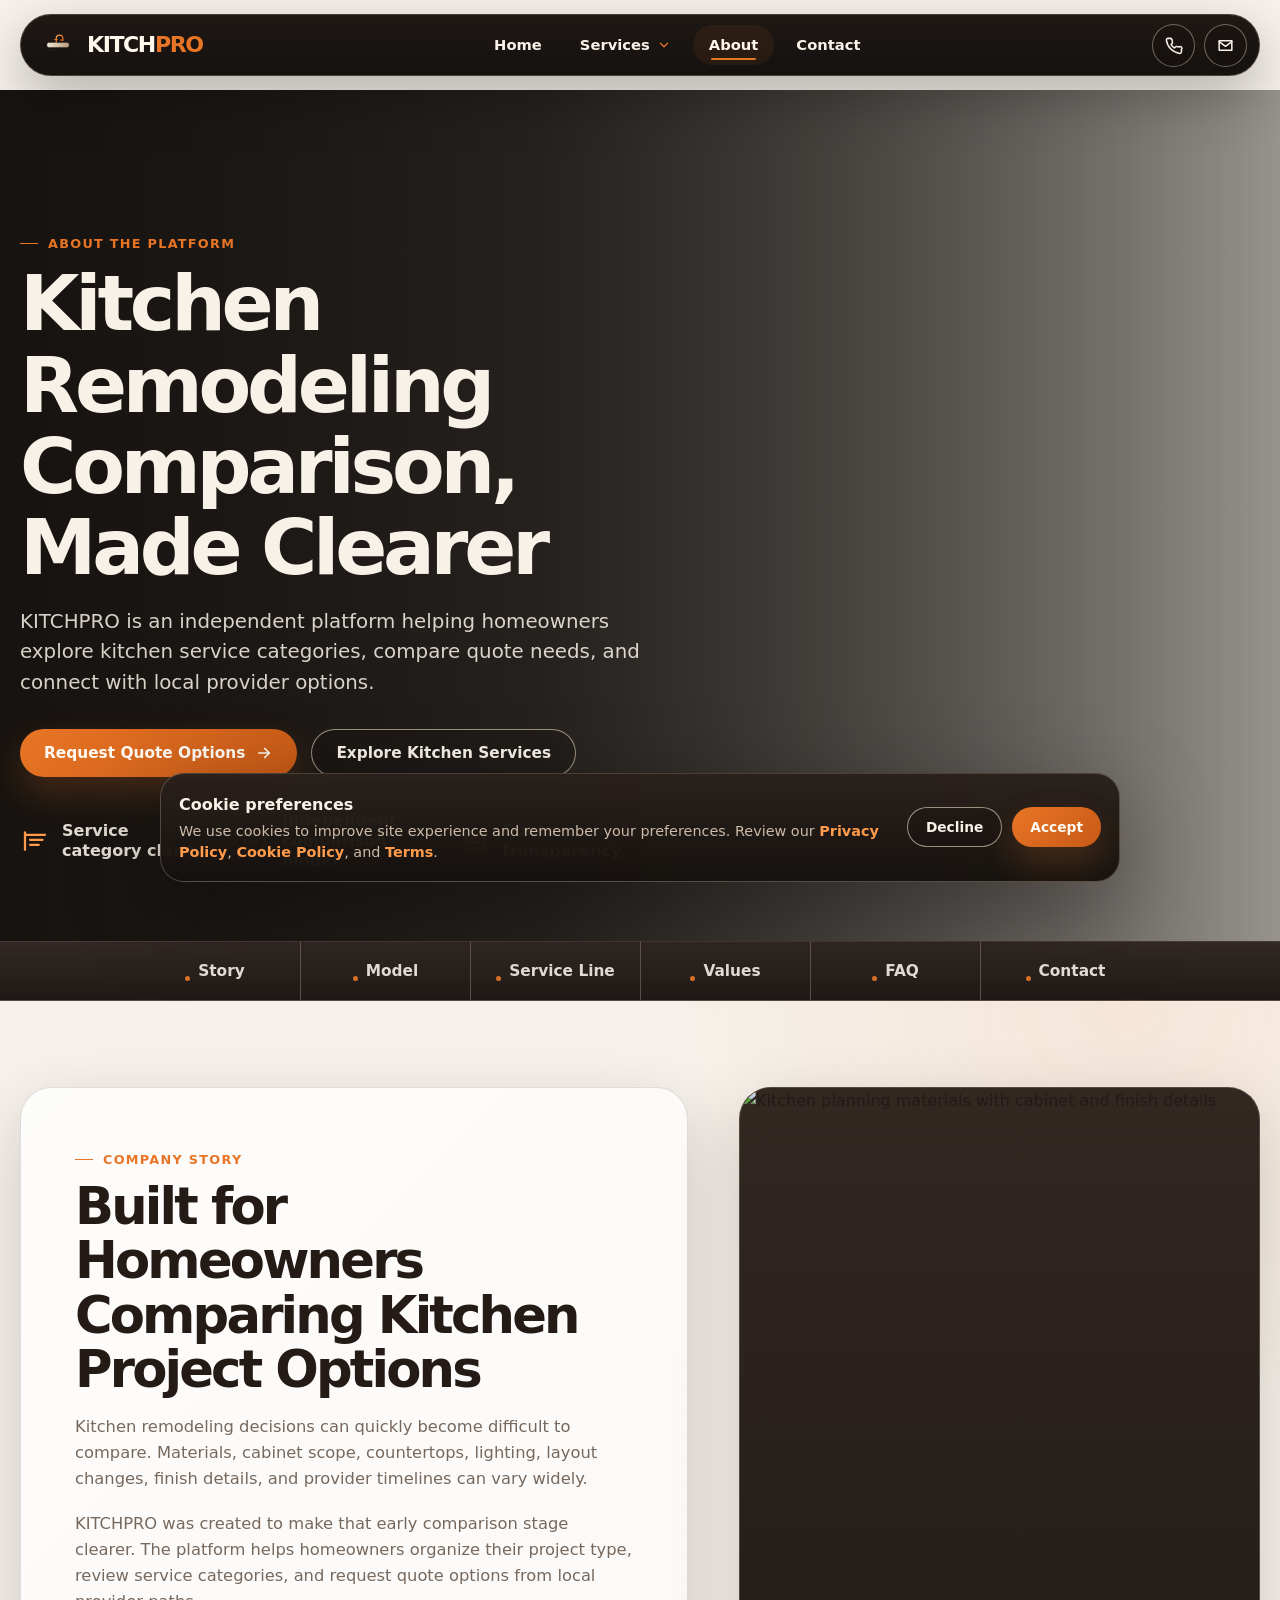
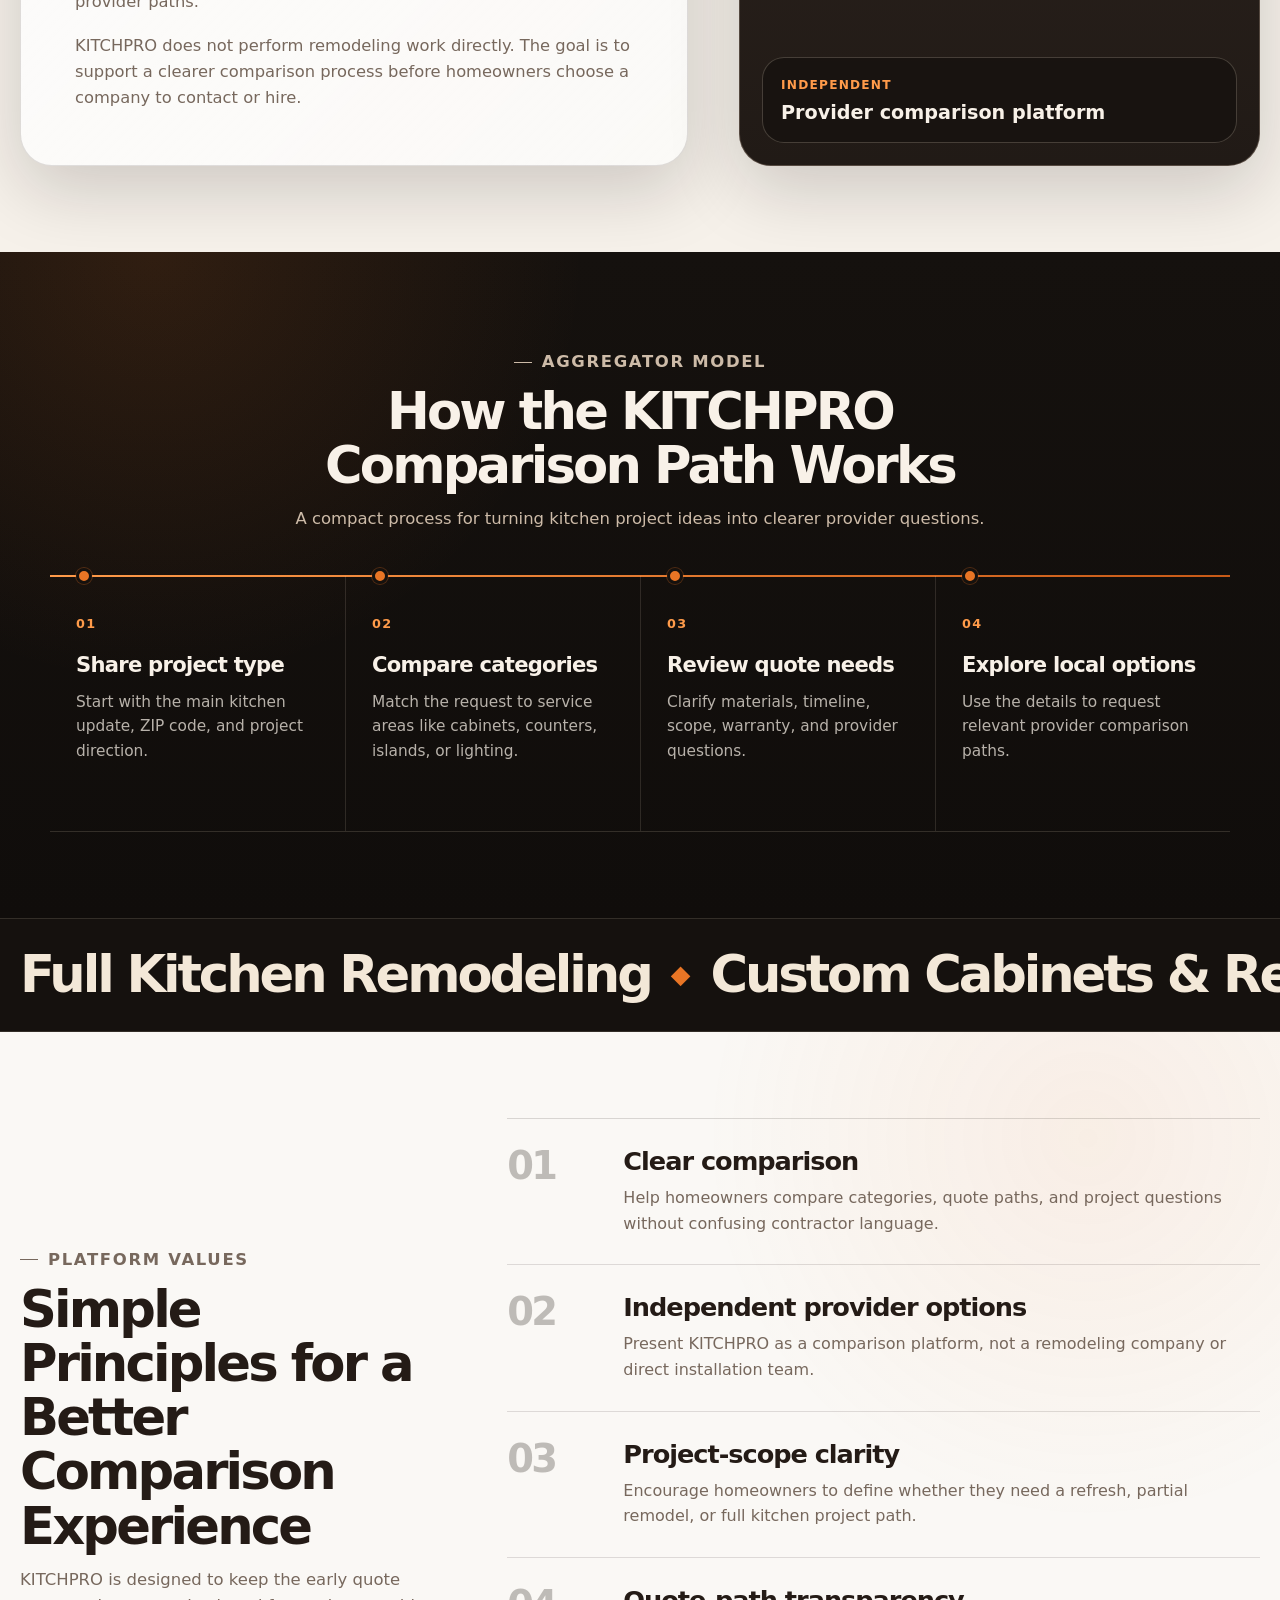
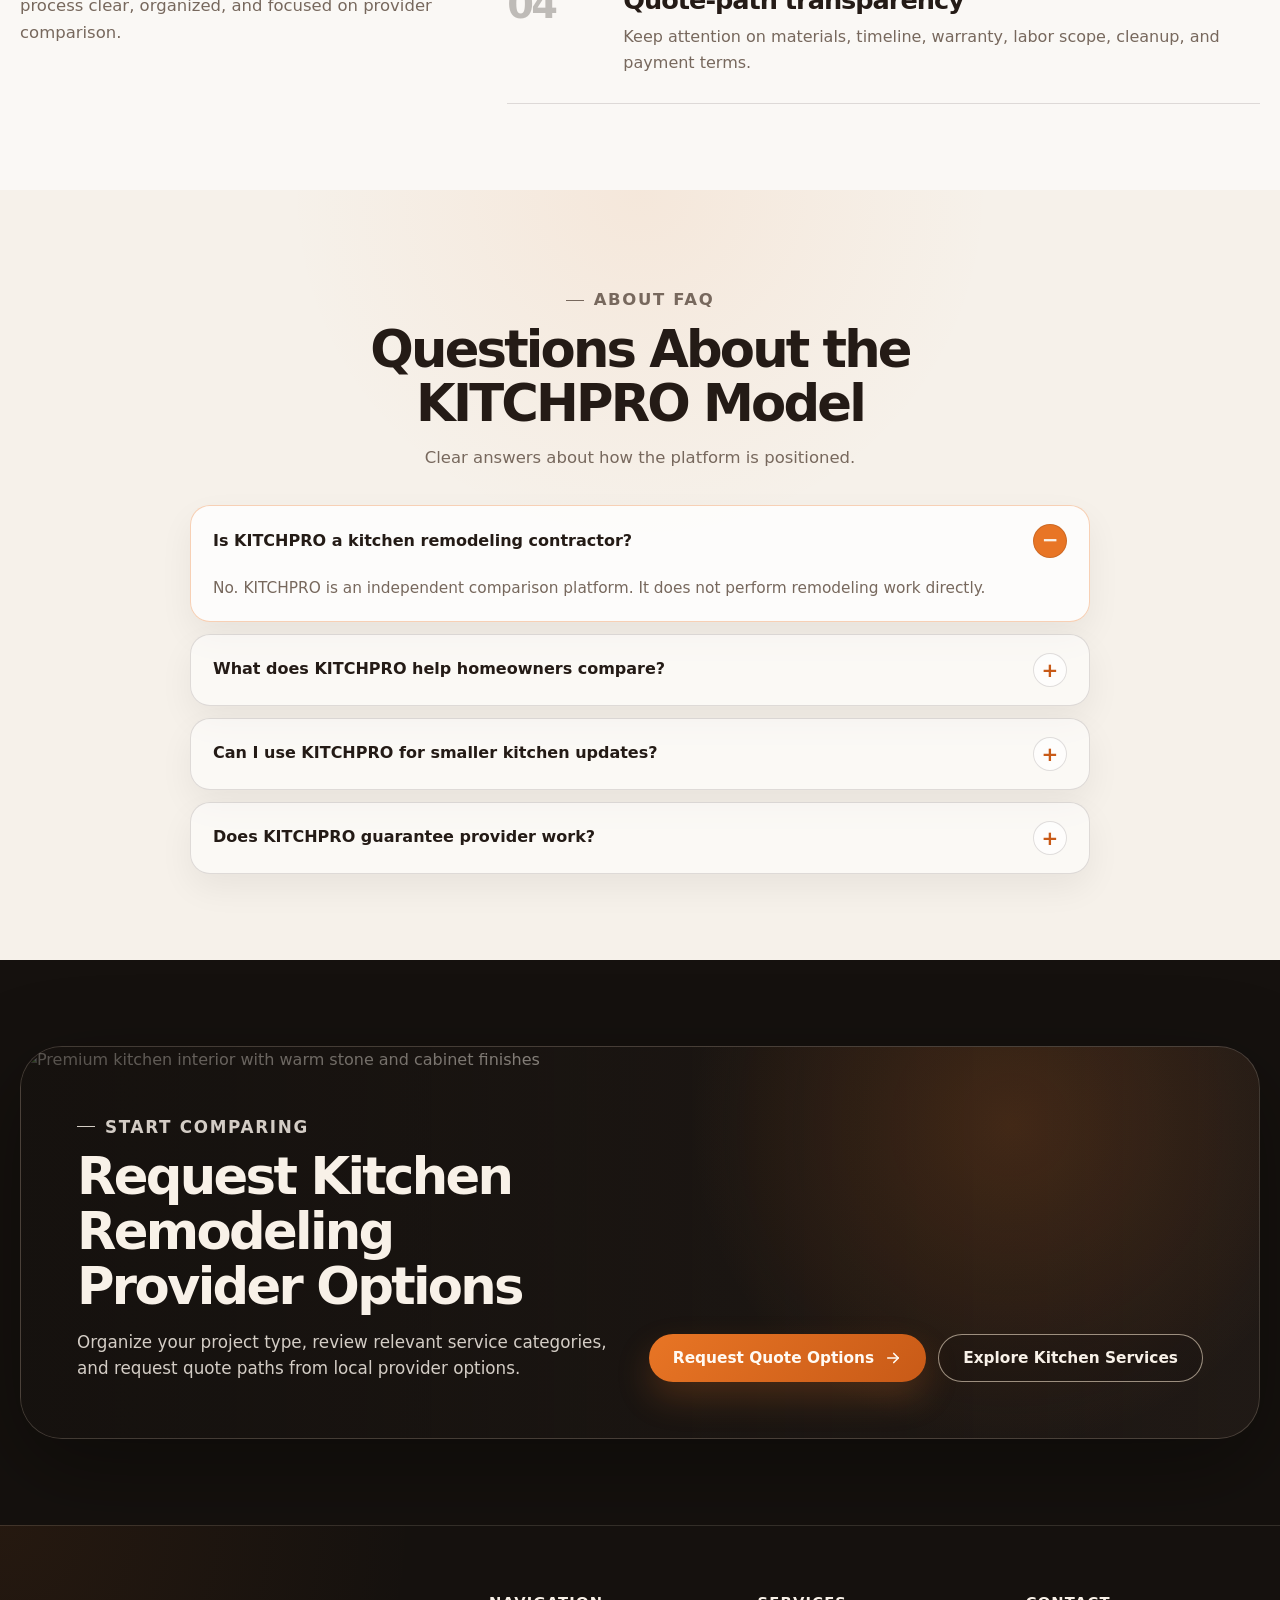
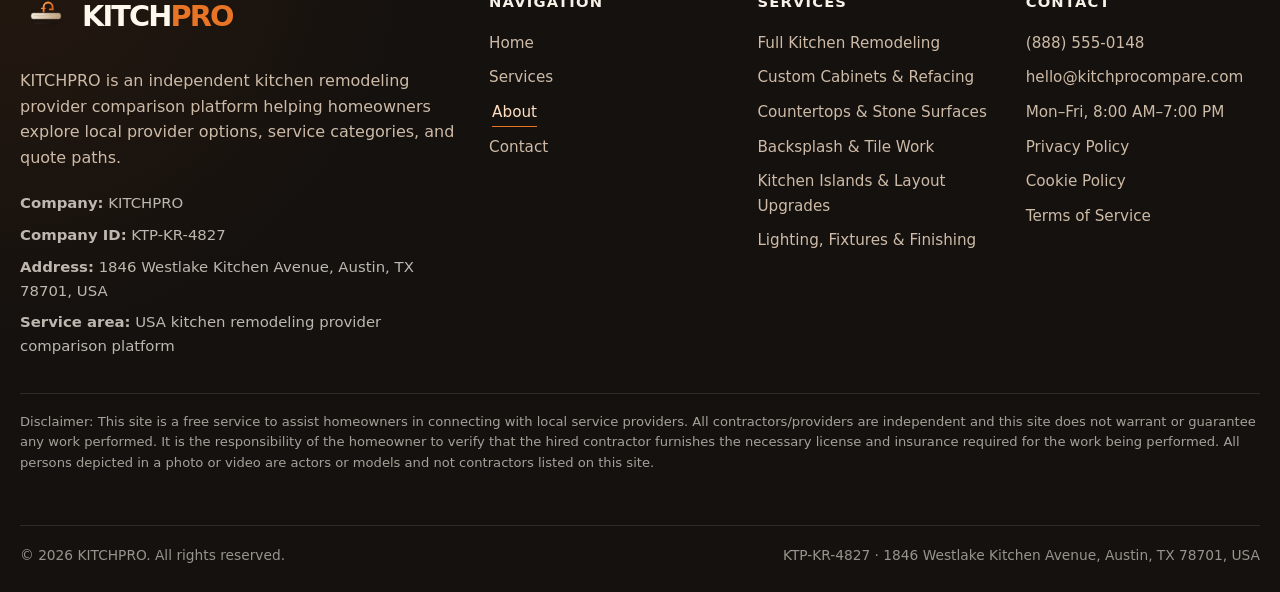
==== about.html @ 2289f214 "add all files" ====
<!DOCTYPE html>
<html lang="en">

<head>
    <meta charset="UTF-8" />
    <meta name="viewport" content="width=device-width, initial-scale=1.0" />
    <meta name="description"
        content="Learn how KITCHPRO helps homeowners compare local kitchen remodeling provider options and quote paths." />

    <title>About | KITCHPRO Kitchen Provider Comparison</title>

    <link rel="icon" href="assets/favicon/favicon.ico" />
    <link rel="stylesheet" href="css/style.css" />
    <link rel="stylesheet" href="css/about.css" />
</head>

<body>
    <a class="skip-link" href="#main">Skip to content</a>

    <header class="site-header" data-site-header>
        <div class="site-header__shell">
            <a class="logo" href="index.html" aria-label="KITCHPRO home" data-nav-link>
                <svg class="logo__icon" width="220" height="220" viewBox="0 0 220 220" fill="none"
                    xmlns="http://www.w3.org/2000/svg" aria-hidden="true">
                    <defs>
                        <linearGradient id="kpStoneAboutHeader" x1="46" y1="112" x2="174" y2="112"
                            gradientUnits="userSpaceOnUse">
                            <stop offset="0%" stop-color="#F6EBDD" />
                            <stop offset="48%" stop-color="#DCC7AD" />
                            <stop offset="100%" stop-color="#BEA180" />
                        </linearGradient>
                        <linearGradient id="kpCopperAboutHeader" x1="92" y1="48" x2="144" y2="106"
                            gradientUnits="userSpaceOnUse">
                            <stop offset="0%" stop-color="#FFB979" />
                            <stop offset="45%" stop-color="#E87525" />
                            <stop offset="100%" stop-color="#B94E13" />
                        </linearGradient>
                        <linearGradient id="kpShadowLineAboutHeader" x1="60" y1="140" x2="160" y2="148"
                            gradientUnits="userSpaceOnUse">
                            <stop offset="0%" stop-color="#2A211C" />
                            <stop offset="100%" stop-color="#15110E" />
                        </linearGradient>
                        <filter id="kpSoftShadowAboutHeader" x="34" y="34" width="152" height="126"
                            filterUnits="userSpaceOnUse" color-interpolation-filters="sRGB">
                            <feDropShadow dx="0" dy="12" stdDeviation="10" flood-color="#15110E" flood-opacity="0.25" />
                        </filter>
                        <clipPath id="kpSlabClipAboutHeader">
                            <rect x="46" y="96" width="128" height="28" rx="10" />
                        </clipPath>
                    </defs>

                    <g filter="url(#kpSoftShadowAboutHeader)">
                        <path d="M100 97V72C100 61.5066 108.507 53 119 53C129.493 53 138 61.5066 138 72V82"
                            stroke="url(#kpCopperAboutHeader)" stroke-width="8" stroke-linecap="round"
                            stroke-linejoin="round" />
                        <path d="M138 82H126" stroke="url(#kpCopperAboutHeader)" stroke-width="8"
                            stroke-linecap="round" />
                        <path d="M91 78H106" stroke="url(#kpCopperAboutHeader)" stroke-width="5"
                            stroke-linecap="round" />
                        <rect x="46" y="96" width="128" height="28" rx="10" fill="url(#kpStoneAboutHeader)"
                            stroke="#2A211C" stroke-width="3" />
                        <g clip-path="url(#kpSlabClipAboutHeader)">
                            <path d="M58 109C71 104 82 113 96 108C108 104 122 103 136 108" stroke="#7E634F"
                                stroke-opacity="0.30" stroke-width="2.4" stroke-linecap="round" />
                            <path d="M92 99C101 104 111 104 121 101" stroke="#FFFFFF" stroke-opacity="0.38"
                                stroke-width="2" stroke-linecap="round" />
                            <path d="M126 118C138 113 147 117 160 112" stroke="#8B705A" stroke-opacity="0.24"
                                stroke-width="2" stroke-linecap="round" />
                        </g>
                        <path d="M58 102H102" stroke="#FFFFFF" stroke-opacity="0.42" stroke-width="2.8"
                            stroke-linecap="round" />
                        <path d="M64 141H156" stroke="url(#kpShadowLineAboutHeader)" stroke-width="6"
                            stroke-linecap="round" />
                    </g>
                </svg>

                <span class="logo__word" aria-hidden="true">
                    <span>KITCH</span><span>PRO</span>
                </span>
            </a>

            <nav class="main-nav" aria-label="Primary navigation">
                <a class="nav-link" href="index.html" data-nav-link>Home</a>

                <div class="dropdown" data-services-dropdown>
                    <a class="dropdown__button" href="services.html" aria-expanded="false"
                        aria-controls="services-dropdown" data-dropdown-toggle data-nav-link>
                        Services
                        <svg class="dropdown__chevron" viewBox="0 0 24 24" aria-hidden="true">
                            <path d="M6 9L12 15L18 9" fill="none" stroke="currentColor" stroke-width="2.2"
                                stroke-linecap="round" stroke-linejoin="round" />
                        </svg>
                    </a>

                    <div class="dropdown__panel" id="services-dropdown" data-dropdown-panel hidden>
                        <div class="dropdown__list" data-service-menu></div>
                    </div>
                </div>

                <a class="nav-link" href="about.html" data-nav-link>About</a>
                <a class="nav-link" href="contact.html" data-nav-link>Contact</a>
            </nav>

            <div class="site-header__actions">
                <a class="icon-btn" href="tel:+18885550148" aria-label="Call KITCHPRO" data-phone-link>
                    <svg viewBox="0 0 24 24" aria-hidden="true">
                        <path
                            d="M22 16.92V20A2 2 0 0 1 19.82 22A19.86 19.86 0 0 1 3 5.18A2 2 0 0 1 5 3H8.09A2 2 0 0 1 10.06 4.72L10.7 7.82A2 2 0 0 1 10.14 9.65L8.9 10.89A16 16 0 0 0 13.11 15.1L14.35 13.86A2 2 0 0 1 16.18 13.3L19.28 13.94A2 2 0 0 1 22 16.92Z"
                            fill="none" stroke="currentColor" stroke-width="1.9" stroke-linecap="round"
                            stroke-linejoin="round" />
                    </svg>
                </a>

                <a class="icon-btn" href="mailto:hello@kitchprocompare.com" aria-label="Email KITCHPRO" data-email-link>
                    <svg viewBox="0 0 24 24" aria-hidden="true">
                        <path d="M4 6H20V18H4V6Z" fill="none" stroke="currentColor" stroke-width="1.9"
                            stroke-linejoin="round" />
                        <path d="M4 7L12 13L20 7" fill="none" stroke="currentColor" stroke-width="1.9"
                            stroke-linecap="round" stroke-linejoin="round" />
                    </svg>
                </a>

                <button class="mobile-toggle" type="button" aria-label="Open menu" aria-controls="mobile-menu"
                    aria-expanded="false" data-mobile-toggle>
                    <span></span>
                </button>
            </div>
        </div>
    </header>

    <div class="mobile-menu" id="mobile-menu" data-mobile-menu hidden>
        <div class="mobile-menu__panel" data-mobile-panel>
            <div class="mobile-menu__top">
                <a class="logo" href="index.html" aria-label="KITCHPRO home">
                    <span class="logo__word" aria-hidden="true">
                        <span>KITCH</span><span>PRO</span>
                    </span>
                </a>

                <button class="mobile-menu__close" type="button" aria-label="Close menu" data-mobile-close>
                    <svg viewBox="0 0 24 24" aria-hidden="true">
                        <path d="M6 6L18 18" fill="none" stroke="currentColor" stroke-width="2.4"
                            stroke-linecap="round" />
                        <path d="M18 6L6 18" fill="none" stroke="currentColor" stroke-width="2.4"
                            stroke-linecap="round" />
                    </svg>
                </button>
            </div>

            <nav class="mobile-menu__nav" aria-label="Mobile navigation">
                <a class="mobile-menu__link" href="index.html" data-nav-link>Home</a>
                <a class="mobile-menu__link" href="services.html" data-nav-link>Services</a>
                <a class="mobile-menu__link" href="about.html" data-nav-link>About</a>
                <a class="mobile-menu__link" href="contact.html" data-nav-link>Contact</a>
            </nav>

            <div class="mobile-menu__section">
                <p class="mobile-menu__label">Kitchen services</p>
                <div class="mobile-menu__services" data-mobile-service-menu></div>
            </div>

            <div class="mobile-menu__contact">
                <a class="btn btn--primary btn--small" href="tel:+18885550148" data-phone-link>Call</a>
                <a class="btn btn--secondary btn--small" href="mailto:hello@kitchprocompare.com"
                    data-email-link>Email</a>
            </div>
        </div>
    </div>

    <main id="main">
        <section class="hero about-hero" aria-labelledby="about-hero-title">
            <div class="hero__inner">
                <div class="container-wide">
                    <div class="hero__content">
                        <p class="kicker">About the platform</p>

                        <h1 class="hero__title" id="about-hero-title">
                            Kitchen Remodeling Comparison, Made Clearer
                        </h1>

                        <p class="hero__text">
                            KITCHPRO is an independent platform helping homeowners explore kitchen service categories,
                            compare quote needs, and connect with local provider options.
                        </p>

                        <div class="hero__actions">
                            <a class="btn btn--primary" href="contact.html#contact-form">
                                <span data-cta-text="contact">Request Quote Options</span>
                                <svg class="btn__arrow" viewBox="0 0 24 24" aria-hidden="true">
                                    <path d="M5 12H19" fill="none" stroke="currentColor" stroke-width="2.2"
                                        stroke-linecap="round" />
                                    <path d="M13 6L19 12L13 18" fill="none" stroke="currentColor" stroke-width="2.2"
                                        stroke-linecap="round" stroke-linejoin="round" />
                                </svg>
                            </a>

                            <a class="btn btn--secondary" href="services.html">
                                <span data-cta-text="services">Explore Kitchen Services</span>
                            </a>
                        </div>

                        <div class="hero__chips" aria-label="About KITCHPRO highlights">
                            <div class="hero-chip">
                                <svg viewBox="0 0 24 24" aria-hidden="true">
                                    <path d="M4 19V5" fill="none" stroke="currentColor" stroke-width="1.8"
                                        stroke-linecap="round" />
                                    <path d="M4 7H20" fill="none" stroke="currentColor" stroke-width="1.8"
                                        stroke-linecap="round" />
                                    <path d="M8 11H18" fill="none" stroke="currentColor" stroke-width="1.8"
                                        stroke-linecap="round" />
                                    <path d="M8 15H15" fill="none" stroke="currentColor" stroke-width="1.8"
                                        stroke-linecap="round" />
                                </svg>
                                <span>Service category clarity</span>
                            </div>

                            <div class="hero-chip">
                                <svg viewBox="0 0 24 24" aria-hidden="true">
                                    <path d="M12 3L20 7V12C20 16.5 16.7 20.1 12 21C7.3 20.1 4 16.5 4 12V7L12 3Z"
                                        fill="none" stroke="currentColor" stroke-width="1.8" stroke-linejoin="round" />
                                    <path d="M9 12L11 14L15.5 9.5" fill="none" stroke="currentColor" stroke-width="1.8"
                                        stroke-linecap="round" stroke-linejoin="round" />
                                </svg>
                                <span>Independent comparison model</span>
                            </div>

                            <div class="hero-chip">
                                <svg viewBox="0 0 24 24" aria-hidden="true">
                                    <path d="M5 5H19V19H5V5Z" fill="none" stroke="currentColor" stroke-width="1.8"
                                        stroke-linejoin="round" />
                                    <path d="M8 9H16" fill="none" stroke="currentColor" stroke-width="1.8"
                                        stroke-linecap="round" />
                                    <path d="M8 13H14" fill="none" stroke="currentColor" stroke-width="1.8"
                                        stroke-linecap="round" />
                                </svg>
                                <span>Quote-path transparency</span>
                            </div>
                        </div>
                    </div>
                </div>
            </div>
        </section>

        <nav class="anchor-strip" aria-label="About page sections">
            <div class="anchor-strip__inner">
                <a class="anchor-link" href="#story">Story</a>
                <a class="anchor-link" href="#model">Model</a>
                <a class="anchor-link" href="#service-line">Service Line</a>
                <a class="anchor-link" href="#values">Values</a>
                <a class="anchor-link" href="#about-faq">FAQ</a>
                <a class="anchor-link" href="#about-cta">Contact</a>
            </div>
        </nav>

        <section class="story-section section section--light" id="story" aria-labelledby="story-title">
            <div class="container-wide">
                <div class="story-layout">
                    <div class="story-content shine-panel">
                        <p class="section-kicker">Company story</p>
                        <h2 id="story-title">Built for Homeowners Comparing Kitchen Project Options</h2>
                        <p>
                            Kitchen remodeling decisions can quickly become difficult to compare. Materials, cabinet
                            scope, countertops, lighting, layout changes, finish details, and provider timelines can
                            vary widely.
                        </p>
                        <p>
                            KITCHPRO was created to make that early comparison stage clearer. The platform helps
                            homeowners organize their project type, review service categories, and request quote options
                            from local provider paths.
                        </p>
                        <p>
                            KITCHPRO does not perform remodeling work directly. The goal is to support a clearer
                            comparison process before homeowners choose a company to contact or hire.
                        </p>
                    </div>

                    <div class="story-photo photo-frame shine-panel">
                        <img src="assets/images/matte-cabinets.jpg"
                            alt="Kitchen planning materials with cabinet and finish details" />
                        <div class="story-photo__badge">
                            <span>Independent</span>
                            <strong>Provider comparison platform</strong>
                        </div>
                    </div>
                </div>
            </div>
        </section>

        <section class="model-section section section--dark" id="model" aria-labelledby="model-title">
            <div class="container">
                <div class="section-heading section-heading--center">
                    <p class="section-kicker">Aggregator model</p>
                    <h2 id="model-title">How the KITCHPRO Comparison Path Works</h2>
                    <p>
                        A compact process for turning kitchen project ideas into clearer provider questions.
                    </p>
                </div>

                <div class="model-flow" aria-label="KITCHPRO comparison model">
                    <article class="model-step">
                        <span>01</span>
                        <h3>Share project type</h3>
                        <p>Start with the main kitchen update, ZIP code, and project direction.</p>
                    </article>

                    <article class="model-step">
                        <span>02</span>
                        <h3>Compare categories</h3>
                        <p>Match the request to service areas like cabinets, counters, islands, or lighting.</p>
                    </article>

                    <article class="model-step">
                        <span>03</span>
                        <h3>Review quote needs</h3>
                        <p>Clarify materials, timeline, scope, warranty, and provider questions.</p>
                    </article>

                    <article class="model-step">
                        <span>04</span>
                        <h3>Explore local options</h3>
                        <p>Use the details to request relevant provider comparison paths.</p>
                    </article>
                </div>
            </div>
        </section>

        <section class="service-line-section" id="service-line" aria-label="Clickable kitchen service line">
            <div class="service-marquee">
                <div class="service-marquee__track">
                    <a href="full-kitchen-remodeling.html">Full Kitchen Remodeling</a>
                    <span>◆</span>
                    <a href="custom-cabinets-refacing.html">Custom Cabinets &amp; Refacing</a>
                    <span>◆</span>
                    <a href="countertops-stone-surfaces.html">Countertops &amp; Stone Surfaces</a>
                    <span>◆</span>
                    <a href="backsplash-tile-work.html">Backsplash &amp; Tile Work</a>
                    <span>◆</span>
                    <a href="kitchen-islands-layout-upgrades.html">Kitchen Islands &amp; Layout Upgrades</a>
                    <span>◆</span>
                    <a href="lighting-fixtures-finishing.html">Lighting, Fixtures &amp; Finishing</a>
                    <span>◆</span>

                    <a href="full-kitchen-remodeling.html" aria-hidden="true">Full Kitchen Remodeling</a>
                    <span aria-hidden="true">◆</span>
                    <a href="custom-cabinets-refacing.html" aria-hidden="true">Custom Cabinets &amp; Refacing</a>
                    <span aria-hidden="true">◆</span>
                    <a href="countertops-stone-surfaces.html" aria-hidden="true">Countertops &amp; Stone Surfaces</a>
                    <span aria-hidden="true">◆</span>
                    <a href="backsplash-tile-work.html" aria-hidden="true">Backsplash &amp; Tile Work</a>
                    <span aria-hidden="true">◆</span>
                    <a href="kitchen-islands-layout-upgrades.html" aria-hidden="true">Kitchen Islands &amp; Layout
                        Upgrades</a>
                    <span aria-hidden="true">◆</span>
                    <a href="lighting-fixtures-finishing.html" aria-hidden="true">Lighting, Fixtures &amp; Finishing</a>
                    <span aria-hidden="true">◆</span>
                </div>
            </div>
        </section>

        <section class="values-section section section--soft" id="values" aria-labelledby="values-title">
            <div class="container-wide">
                <div class="values-layout">
                    <div class="section-heading">
                        <p class="section-kicker">Platform values</p>
                        <h2 id="values-title">Simple Principles for a Better Comparison Experience</h2>
                        <p>
                            KITCHPRO is designed to keep the early quote process clear, organized, and focused on
                            provider comparison.
                        </p>
                    </div>

                    <div class="values-list">
                        <article class="value-line">
                            <span>01</span>
                            <div>
                                <h3>Clear comparison</h3>
                                <p>Help homeowners compare categories, quote paths, and project questions without
                                    confusing contractor language.</p>
                            </div>
                        </article>

                        <article class="value-line">
                            <span>02</span>
                            <div>
                                <h3>Independent provider options</h3>
                                <p>Present KITCHPRO as a comparison platform, not a remodeling company or direct
                                    installation team.</p>
                            </div>
                        </article>

                        <article class="value-line">
                            <span>03</span>
                            <div>
                                <h3>Project-scope clarity</h3>
                                <p>Encourage homeowners to define whether they need a refresh, partial remodel, or full
                                    kitchen project path.</p>
                            </div>
                        </article>

                        <article class="value-line">
                            <span>04</span>
                            <div>
                                <h3>Quote-path transparency</h3>
                                <p>Keep attention on materials, timeline, warranty, labor scope, cleanup, and payment
                                    terms.</p>
                            </div>
                        </article>
                    </div>
                </div>
            </div>
        </section>

        <section class="about-faq section section--light" id="about-faq" aria-labelledby="about-faq-title">
            <div class="container">
                <div class="section-heading section-heading--center">
                    <p class="section-kicker">About FAQ</p>
                    <h2 id="about-faq-title">Questions About the KITCHPRO Model</h2>
                    <p>
                        Clear answers about how the platform is positioned.
                    </p>
                </div>

                <div class="faq-list">
                    <details class="faq-item" open>
                        <summary>Is KITCHPRO a kitchen remodeling contractor?</summary>
                        <p>
                            No. KITCHPRO is an independent comparison platform. It does not perform remodeling work
                            directly.
                        </p>
                    </details>

                    <details class="faq-item">
                        <summary>What does KITCHPRO help homeowners compare?</summary>
                        <p>
                            KITCHPRO helps homeowners compare kitchen service categories, quote needs, project scope,
                            materials, timelines, and provider questions.
                        </p>
                    </details>

                    <details class="faq-item">
                        <summary>Can I use KITCHPRO for smaller kitchen updates?</summary>
                        <p>
                            Yes. Homeowners can compare paths for smaller refreshes, partial remodels, and broader
                            kitchen remodeling projects.
                        </p>
                    </details>

                    <details class="faq-item">
                        <summary>Does KITCHPRO guarantee provider work?</summary>
                        <p>
                            No. Providers are independent, and homeowners should verify licensing, insurance, quote
                            details, warranties, and project terms before hiring.
                        </p>
                    </details>
                </div>
            </div>
        </section>

        <section class="final-cta section section--dark" id="about-cta" aria-labelledby="about-final-cta-title">
            <div class="container-wide">
                <div class="final-cta__card shine-panel">
                    <img src="assets/images/cta-kitchen.jpg"
                        alt="Premium kitchen interior with warm stone and cabinet finishes" />

                    <div class="final-cta__content">
                        <p class="section-kicker">Start comparing</p>
                        <h2 id="about-final-cta-title">Request Kitchen Remodeling Provider Options</h2>
                        <p>
                            Organize your project type, review relevant service categories, and request quote paths from
                            local provider options.
                        </p>
                    </div>

                    <div class="final-cta__actions">
                        <a class="btn btn--primary" href="contact.html#contact-form">
                            <span data-cta-text="contact">Request Quote Options</span>
                            <svg class="btn__arrow" viewBox="0 0 24 24" aria-hidden="true">
                                <path d="M5 12H19" fill="none" stroke="currentColor" stroke-width="2.2"
                                    stroke-linecap="round" />
                                <path d="M13 6L19 12L13 18" fill="none" stroke="currentColor" stroke-width="2.2"
                                    stroke-linecap="round" stroke-linejoin="round" />
                            </svg>
                        </a>

                        <a class="btn btn--secondary" href="services.html">
                            <span data-cta-text="services">Explore Kitchen Services</span>
                        </a>
                    </div>
                </div>
            </div>
        </section>
    </main>

    <footer class="site-footer">
        <div class="site-footer__top">
            <div class="container-wide">
                <div class="site-footer__grid">
                    <div class="footer__brand">
                        <a class="logo logo--large" href="index.html" aria-label="KITCHPRO home">
                            <svg class="logo__icon" width="220" height="220" viewBox="0 0 220 220" fill="none"
                                xmlns="http://www.w3.org/2000/svg" aria-hidden="true">
                                <defs>
                                    <linearGradient id="kpStoneAboutFooter" x1="46" y1="112" x2="174" y2="112"
                                        gradientUnits="userSpaceOnUse">
                                        <stop offset="0%" stop-color="#F6EBDD" />
                                        <stop offset="48%" stop-color="#DCC7AD" />
                                        <stop offset="100%" stop-color="#BEA180" />
                                    </linearGradient>
                                    <linearGradient id="kpCopperAboutFooter" x1="92" y1="48" x2="144" y2="106"
                                        gradientUnits="userSpaceOnUse">
                                        <stop offset="0%" stop-color="#FFB979" />
                                        <stop offset="45%" stop-color="#E87525" />
                                        <stop offset="100%" stop-color="#B94E13" />
                                    </linearGradient>
                                    <linearGradient id="kpShadowLineAboutFooter" x1="60" y1="140" x2="160" y2="148"
                                        gradientUnits="userSpaceOnUse">
                                        <stop offset="0%" stop-color="#2A211C" />
                                        <stop offset="100%" stop-color="#15110E" />
                                    </linearGradient>
                                    <filter id="kpSoftShadowAboutFooter" x="34" y="34" width="152" height="126"
                                        filterUnits="userSpaceOnUse" color-interpolation-filters="sRGB">
                                        <feDropShadow dx="0" dy="12" stdDeviation="10" flood-color="#15110E"
                                            flood-opacity="0.25" />
                                    </filter>
                                    <clipPath id="kpSlabClipAboutFooter">
                                        <rect x="46" y="96" width="128" height="28" rx="10" />
                                    </clipPath>
                                </defs>

                                <g filter="url(#kpSoftShadowAboutFooter)">
                                    <path d="M100 97V72C100 61.5066 108.507 53 119 53C129.493 53 138 61.5066 138 72V82"
                                        stroke="url(#kpCopperAboutFooter)" stroke-width="8" stroke-linecap="round"
                                        stroke-linejoin="round" />
                                    <path d="M138 82H126" stroke="url(#kpCopperAboutFooter)" stroke-width="8"
                                        stroke-linecap="round" />
                                    <path d="M91 78H106" stroke="url(#kpCopperAboutFooter)" stroke-width="5"
                                        stroke-linecap="round" />
                                    <rect x="46" y="96" width="128" height="28" rx="10" fill="url(#kpStoneAboutFooter)"
                                        stroke="#2A211C" stroke-width="3" />
                                    <g clip-path="url(#kpSlabClipAboutFooter)">
                                        <path d="M58 109C71 104 82 113 96 108C108 104 122 103 136 108" stroke="#7E634F"
                                            stroke-opacity="0.30" stroke-width="2.4" stroke-linecap="round" />
                                        <path d="M92 99C101 104 111 104 121 101" stroke="#FFFFFF" stroke-opacity="0.38"
                                            stroke-width="2" stroke-linecap="round" />
                                        <path d="M126 118C138 113 147 117 160 112" stroke="#8B705A"
                                            stroke-opacity="0.24" stroke-width="2" stroke-linecap="round" />
                                    </g>
                                    <path d="M58 102H102" stroke="#FFFFFF" stroke-opacity="0.42" stroke-width="2.8"
                                        stroke-linecap="round" />
                                    <path d="M64 141H156" stroke="url(#kpShadowLineAboutFooter)" stroke-width="6"
                                        stroke-linecap="round" />
                                </g>
                            </svg>

                            <span class="logo__word" aria-hidden="true">
                                <span>KITCH</span><span>PRO</span>
                            </span>
                        </a>

                        <p data-footer-description>
                            KITCHPRO is an independent kitchen remodeling provider comparison platform helping
                            homeowners explore local provider options, service categories, and quote paths.
                        </p>

                        <div class="footer__meta">
                            <span><strong>Company:</strong> <span data-company-name>KITCHPRO</span></span>
                            <span><strong>Company ID:</strong> <span data-company-id>KTP-KR-4827</span></span>
                            <span><strong>Address:</strong> <span data-address>1846 Westlake Kitchen Avenue, Austin, TX
                                    78701, USA</span></span>
                            <span><strong>Service area:</strong> <span data-service-area>USA kitchen remodeling provider
                                    comparison platform</span></span>
                        </div>
                    </div>

                    <div>
                        <h2 class="footer__title">Navigation</h2>
                        <ul class="footer__list">
                            <li><a class="footer__link" href="index.html" data-nav-link>Home</a></li>
                            <li><a class="footer__link" href="services.html" data-nav-link>Services</a></li>
                            <li><a class="footer__link" href="about.html" data-nav-link>About</a></li>
                            <li><a class="footer__link" href="contact.html" data-nav-link>Contact</a></li>
                        </ul>
                    </div>

                    <div>
                        <h2 class="footer__title">Services</h2>
                        <ul class="footer__list" data-footer-service-menu></ul>
                    </div>

                    <div>
                        <h2 class="footer__title">Contact</h2>
                        <ul class="footer__list">
                            <li><a class="footer__link" href="tel:+18885550148" data-phone-link data-phone-display>(888)
                                    555-0148</a></li>
                            <li><a class="footer__link" href="mailto:hello@kitchprocompare.com" data-email-link
                                    data-email>hello@kitchprocompare.com</a></li>
                            <li><span class="footer__link" data-support-hours>Mon–Fri, 8:00 AM–7:00 PM</span></li>
                            <li><a class="footer__link" href="privacy-policy.html">Privacy Policy</a></li>
                            <li><a class="footer__link" href="cookie-policy.html">Cookie Policy</a></li>
                            <li><a class="footer__link" href="terms-of-service.html">Terms of Service</a></li>
                        </ul>
                    </div>
                </div>

                <p class="site-footer__disclaimer" data-footer-disclaimer>
                    Disclaimer: This site is a free service to assist homeowners in connecting with local service
                    providers. All contractors/providers are independent and this site does not warrant or guarantee any
                    work performed. It is the responsibility of the homeowner to verify that the hired contractor
                    furnishes the necessary license and insurance required for the work being performed. All persons
                    depicted in a photo or video are actors or models and not contractors listed on this site.
                </p>
            </div>
        </div>

        <div class="site-footer__bottom">
            <div class="container-wide">
                <div class="site-footer__bottom-inner">
                    <span>© <span data-current-year></span> <span data-company-name>KITCHPRO</span>. All rights
                        reserved.</span>
                    <span><span data-company-id>KTP-KR-4827</span> · <span data-address>1846 Westlake Kitchen Avenue,
                            Austin, TX 78701, USA</span></span>
                </div>
            </div>
        </div>
    </footer>

    <script type="application/ld+json">
        {
            "@context": "https://schema.org",
            "@type": "FAQPage",
            "mainEntity": [
                {
                    "@type": "Question",
                    "name": "Is KITCHPRO a kitchen remodeling contractor?",
                    "acceptedAnswer": {
                        "@type": "Answer",
                        "text": "No. KITCHPRO is an independent comparison platform. It does not perform remodeling work directly."
                    }
                },
                {
                    "@type": "Question",
                    "name": "What does KITCHPRO help homeowners compare?",
                    "acceptedAnswer": {
                        "@type": "Answer",
                        "text": "KITCHPRO helps homeowners compare kitchen service categories, quote needs, project scope, materials, timelines, and provider questions."
                    }
                },
                {
                    "@type": "Question",
                    "name": "Can I use KITCHPRO for smaller kitchen updates?",
                    "acceptedAnswer": {
                        "@type": "Answer",
                        "text": "Yes. Homeowners can compare paths for smaller refreshes, partial remodels, and broader kitchen remodeling projects."
                    }
                },
                {
                    "@type": "Question",
                    "name": "Does KITCHPRO guarantee provider work?",
                    "acceptedAnswer": {
                        "@type": "Answer",
                        "text": "No. Providers are independent, and homeowners should verify licensing, insurance, quote details, warranties, and project terms before hiring."
                    }
                }
            ]
        }
    </script>

    <script src="js/config.js"></script>
    <script src="js/main.js"></script>
    <script src="js/about.js"></script>
</body>

</html>
---- css/style.css ----
:root {
    /* Dark premium base */
    --color-dark: #15110e;
    --color-dark-soft: #1f1915;
    --color-brown-cold: #2a211c;
    --color-brown-card: #342923;
    --color-brown-line: #4a3a31;

    /* Light clean kitchen tones */
    --color-white: #ffffff;
    --color-white-soft: #faf8f5;
    --color-light: #f6f1ea;
    --color-light-warm: #efe4d6;

    /* Beige / natural interior tones */
    --color-beige: #d8c4aa;
    --color-beige-soft: #e8d8c2;
    --color-beige-light: #f3e8d8;
    --color-sand: #c9ae8f;

    /* Pumpkin accent */
    --color-pumpkin: #e87525;
    --color-pumpkin-dark: #c85a17;
    --color-pumpkin-light: #ff9b4a;
    --color-pumpkin-soft: #ffe0c2;

    /* Text */
    --color-text: #241b16;
    --color-text-muted: #77685d;
    --color-text-light: #f8f1e8;
    --color-text-soft: #cdbba8;

    /* Borders and shadows */
    --color-border-light: rgba(42, 33, 28, 0.14);
    --color-border-dark: rgba(255, 255, 255, 0.14);
    --shadow-soft: 0 24px 70px rgba(21, 17, 14, 0.18);
    --shadow-dark: 0 28px 90px rgba(0, 0, 0, 0.34);

    /* Layout */
    --container: 1180px;
    --container-wide: 1320px;
    --section-space: 86px;
    --section-space-sm: 54px;
    --header-height: 82px;

    /* Radius */
    --radius-xs: 10px;
    --radius-sm: 14px;
    --radius-md: 22px;
    --radius-lg: 34px;
    --radius-xl: 42px;
    --radius-pill: 999px;

    /* Typography */
    --font-main: Inter, Manrope, system-ui, -apple-system, BlinkMacSystemFont, "Segoe UI", sans-serif;

    /* Motion */
    --transition-fast: 180ms ease;
    --transition-base: 260ms ease;
    --transition-slow: 420ms ease;
}

/* =========================
   RESET / BASE
========================= */

*,
*::before,
*::after {
    box-sizing: border-box;
}

html {
    min-width: 320px;
    scroll-behavior: smooth;
    overflow-x: hidden;
    text-size-adjust: 100%;
}

body {
    margin: 0;
    min-width: 320px;
    overflow-x: hidden;
    color: var(--color-text);
    background: var(--color-light);
    font-family: var(--font-main);
    font-size: 16px;
    line-height: 1.6;
    -webkit-font-smoothing: antialiased;
    text-rendering: optimizeLegibility;
}

body.menu-open {
    overflow: hidden;
}

img,
svg,
video,
canvas {
    display: block;
    max-width: 100%;
}

img {
    height: auto;
}

a {
    color: inherit;
    text-decoration: none;
}

button,
input,
textarea,
select {
    font: inherit;
}

button {
    border: 0;
    cursor: pointer;
}

ul,
ol {
    margin: 0;
    padding: 0;
    list-style: none;
}

p,
h1,
h2,
h3,
h4,
h5,
h6 {
    margin: 0;
}

::selection {
    color: var(--color-dark);
    background: var(--color-pumpkin-soft);
}

:focus-visible {
    outline: 3px solid rgba(232, 117, 37, 0.76);
    outline-offset: 4px;
}

.skip-link {
    position: fixed;
    top: 16px;
    left: 16px;
    z-index: 9999;
    transform: translateY(-180%);
    padding: 12px 18px;
    border-radius: var(--radius-pill);
    color: var(--color-dark);
    background: var(--color-pumpkin-soft);
    font-weight: 800;
    transition: transform var(--transition-base);
}

.skip-link:focus {
    transform: translateY(0);
}

/* =========================
   GLOBAL LAYOUT
========================= */

.page {
    min-height: 100vh;
    background:
        radial-gradient(circle at top left, rgba(232, 117, 37, 0.08), transparent 36rem),
        var(--color-light);
}

.container,
.container-wide {
    width: min(100% - 40px, var(--container));
    margin-inline: auto;
}

.container-wide {
    width: min(100% - 40px, var(--container-wide));
}

.section {
    position: relative;
    padding: var(--section-space) 0;
}

.section--compact {
    padding: var(--section-space-sm) 0;
}

.section--dark {
    color: var(--color-text-light);
    background: var(--color-dark);
}

.section--brown {
    color: var(--color-text-light);
    background: var(--color-brown-cold);
}

.section--light {
    color: var(--color-text);
    background: var(--color-light);
}

.section--soft {
    color: var(--color-text);
    background: var(--color-white-soft);
}

.section-heading {
    max-width: 720px;
    margin-bottom: 34px;
}

.section-heading--center {
    margin-inline: auto;
    text-align: center;
}

.section-kicker,
.kicker {
    display: inline-flex;
    align-items: center;
    gap: 10px;
    margin-bottom: 12px;
    color: var(--color-pumpkin);
    font-size: 0.8rem;
    font-weight: 900;
    letter-spacing: 0.1em;
    line-height: 1.2;
    text-transform: uppercase;
}

.section-kicker::before,
.kicker::before {
    content: "";
    width: 18px;
    height: 1px;
    background: currentColor;
}

.section-heading h1,
.section-heading h2,
.hero__title,
.page-title {
    color: inherit;
    font-weight: 850;
    line-height: 1.06;
    letter-spacing: -0.055em;
}

.section-heading h2 {
    font-size: clamp(2rem, 4vw, 3.55rem);
}

.section-heading p {
    margin-top: 14px;
    color: var(--color-text-muted);
    font-size: 1.03rem;
}

.section--dark .section-heading p,
.section--brown .section-heading p {
    color: var(--color-text-soft);
}

.text-muted {
    color: var(--color-text-muted);
}

.text-light-muted {
    color: var(--color-text-soft);
}

.accent {
    color: var(--color-pumpkin);
}

/* =========================
   BRAND / LOGO
========================= */

.logo {
    display: inline-flex;
    align-items: center;
    gap: 10px;
    min-width: max-content;
}

.logo__icon {
    width: 38px;
    height: 38px;
    flex: 0 0 38px;
}

.logo__word {
    display: inline-flex;
    align-items: baseline;
    color: var(--color-text-light);
    font-size: 1.38rem;
    font-weight: 900;
    letter-spacing: -0.065em;
    line-height: 1;
}

.logo__word span:first-child {
    color: #fff8ec;
}

.logo__word span:last-child {
    color: var(--color-pumpkin);
}

.logo--large .logo__icon {
    width: 52px;
    height: 52px;
    flex-basis: 52px;
}

.logo--large .logo__word {
    font-size: 1.8rem;
}

/* =========================
   BUTTONS / LINKS
========================= */

.btn {
    position: relative;
    isolation: isolate;
    display: inline-flex;
    align-items: center;
    justify-content: center;
    gap: 10px;
    min-height: 48px;
    padding: 13px 24px;
    overflow: hidden;
    border-radius: var(--radius-pill);
    font-size: 0.96rem;
    font-weight: 850;
    line-height: 1.1;
    transition:
        transform var(--transition-base),
        border-color var(--transition-base),
        background var(--transition-base),
        color var(--transition-base),
        box-shadow var(--transition-base);
}

.btn::before {
    content: "";
    position: absolute;
    inset: 0 auto 0 -75%;
    z-index: -1;
    width: 56%;
    transform: skewX(-24deg);
    background: linear-gradient(90deg,
            transparent,
            rgba(255, 255, 255, 0.34),
            transparent);
    opacity: 0;
    transition:
        transform 620ms ease,
        opacity var(--transition-base);
}

.btn:hover::before {
    transform: translateX(310%) skewX(-24deg);
    opacity: 1;
}

.btn:hover {
    transform: translateY(-2px);
}

.btn--primary {
    color: #fffaf3;
    background: linear-gradient(135deg, var(--color-pumpkin), var(--color-pumpkin-dark));
    box-shadow: 0 16px 34px rgba(232, 117, 37, 0.22);
}

.btn--primary:hover {
    box-shadow: 0 20px 44px rgba(232, 117, 37, 0.3);
}

.btn--secondary {
    color: var(--color-text-light);
    border: 1px solid rgba(232, 216, 194, 0.62);
    background: rgba(21, 17, 14, 0.22);
}

.btn--secondary:hover {
    border-color: var(--color-pumpkin);
    color: var(--color-pumpkin-soft);
    background: rgba(232, 117, 37, 0.08);
}

.btn--dark {
    color: var(--color-text-light);
    background: var(--color-dark);
}

.btn--small {
    min-height: 40px;
    padding: 10px 18px;
    font-size: 0.86rem;
}

.btn__arrow {
    width: 18px;
    height: 18px;
    transition: transform var(--transition-base);
}

.btn:hover .btn__arrow {
    transform: translateX(4px);
}

.icon-btn {
    display: inline-flex;
    align-items: center;
    justify-content: center;
    width: 43px;
    height: 43px;
    flex: 0 0 43px;
    border: 1px solid rgba(232, 216, 194, 0.42);
    border-radius: var(--radius-pill);
    color: var(--color-text-light);
    background: rgba(21, 17, 14, 0.38);
    transition:
        color var(--transition-base),
        border-color var(--transition-base),
        background var(--transition-base),
        transform var(--transition-base);
}

.icon-btn svg {
    width: 19px;
    height: 19px;
}

.icon-btn:hover {
    transform: translateY(-2px);
    color: var(--color-pumpkin-light);
    border-color: rgba(232, 117, 37, 0.78);
    background: rgba(232, 117, 37, 0.1);
}

/* =========================
   HEADER
========================= */

.site-header {
    position: sticky;
    top: 0;
    z-index: 800;
    padding: 14px 0;
    pointer-events: none;
    transition:
        padding var(--transition-base),
        background var(--transition-base);
}

.site-header.is-scrolled {
    padding: 9px 0;
}

.site-header__shell {
    width: min(100% - 40px, 1380px);
    min-height: 62px;
    margin-inline: auto;
    padding: 8px 12px 8px 18px;
    display: grid;
    grid-template-columns: auto 1fr auto;
    align-items: center;
    gap: 22px;
    border: 1px solid rgba(232, 216, 194, 0.22);
    border-radius: var(--radius-pill);
    background:
        linear-gradient(180deg, rgba(31, 25, 21, 0.94), rgba(21, 17, 14, 0.94)),
        var(--color-dark);
    box-shadow: 0 20px 54px rgba(0, 0, 0, 0.28);
    backdrop-filter: blur(18px);
    pointer-events: auto;
}

.main-nav {
    justify-self: center;
    display: flex;
    align-items: center;
    gap: 6px;
}

.nav-link,
.dropdown__button {
    position: relative;
    display: inline-flex;
    align-items: center;
    gap: 7px;
    min-height: 40px;
    padding: 8px 16px;
    border-radius: var(--radius-pill);
    color: var(--color-text-light);
    background: transparent;
    font-size: 0.92rem;
    font-weight: 750;
    white-space: nowrap;
    transition:
        color var(--transition-base),
        background var(--transition-base);
}

.nav-link::after,
.dropdown__button::after {
    content: "";
    position: absolute;
    left: 18px;
    right: 18px;
    bottom: 5px;
    height: 2px;
    transform: scaleX(0);
    transform-origin: left;
    border-radius: var(--radius-pill);
    background: var(--color-pumpkin);
    transition: transform var(--transition-base);
}

.nav-link:hover,
.dropdown__button:hover,
.nav-link.is-active,
.dropdown.is-open .dropdown__button {
    color: #fff6ea;
    background: rgba(232, 117, 37, 0.08);
}

.nav-link:hover::after,
.dropdown__button:hover::after,
.nav-link.is-active::after,
.dropdown.is-open .dropdown__button::after {
    transform: scaleX(1);
}

.dropdown {
    position: relative;
}

.dropdown__chevron {
    width: 14px;
    height: 14px;
    color: var(--color-pumpkin);
    transition: transform var(--transition-base);
}

.dropdown.is-open .dropdown__chevron {
    transform: rotate(180deg);
}

.dropdown__panel {
    position: absolute;
    top: calc(100% + 12px);
    left: 50%;
    z-index: 20;
    width: 310px;
    padding: 12px;
    transform: translateX(-50%) translateY(10px);
    border: 1px solid rgba(232, 216, 194, 0.2);
    border-radius: 24px;
    background:
        linear-gradient(180deg, rgba(42, 33, 28, 0.98), rgba(21, 17, 14, 0.98));
    box-shadow: var(--shadow-dark);
    opacity: 0;
    visibility: hidden;
    transition:
        opacity var(--transition-base),
        transform var(--transition-base),
        visibility var(--transition-base);
}

.dropdown__panel::before {
    content: "";
    position: absolute;
    left: 0;
    right: 0;
    top: -14px;
    height: 14px;
}

.dropdown.is-open .dropdown__panel {
    transform: translateX(-50%) translateY(0);
    opacity: 1;
    visibility: visible;
}

.dropdown__list {
    display: grid;
    gap: 2px;
}

.dropdown__link {
    position: relative;
    display: flex;
    align-items: center;
    min-height: 42px;
    padding: 9px 12px;
    border-radius: 15px;
    color: var(--color-text-soft);
    font-size: 0.93rem;
    font-weight: 750;
    transition:
        color var(--transition-base),
        background var(--transition-base),
        padding var(--transition-base);
}

.dropdown__link::before {
    content: "";
    width: 0;
    height: 1px;
    margin-right: 0;
    background: var(--color-pumpkin);
    transition:
        width var(--transition-base),
        margin var(--transition-base);
}

.dropdown__link:hover,
.dropdown__link.is-active {
    padding-left: 14px;
    color: var(--color-text-light);
    background: rgba(232, 117, 37, 0.08);
}

.dropdown__link:hover::before,
.dropdown__link.is-active::before {
    width: 18px;
    margin-right: 10px;
}

.site-header__actions {
    justify-self: end;
    display: flex;
    align-items: center;
    gap: 9px;
}

.mobile-toggle {
    display: none;
    align-items: center;
    justify-content: center;
    width: 45px;
    height: 45px;
    border: 1px solid rgba(232, 216, 194, 0.38);
    border-radius: var(--radius-pill);
    color: var(--color-text-light);
    background: rgba(21, 17, 14, 0.38);
    transition:
        border-color var(--transition-base),
        background var(--transition-base);
}

.mobile-toggle span,
.mobile-toggle span::before,
.mobile-toggle span::after {
    display: block;
    width: 18px;
    height: 2px;
    border-radius: var(--radius-pill);
    background: currentColor;
    transition: transform var(--transition-base);
}

.mobile-toggle span {
    position: relative;
}

.mobile-toggle span::before,
.mobile-toggle span::after {
    content: "";
    position: absolute;
    left: 0;
}

.mobile-toggle span::before {
    top: -6px;
}

.mobile-toggle span::after {
    top: 6px;
}

.mobile-toggle:hover {
    border-color: var(--color-pumpkin);
    background: rgba(232, 117, 37, 0.1);
}

/* =========================
   MOBILE MENU
========================= */

.mobile-menu {
    position: fixed;
    inset: 0;
    z-index: 900;
    display: grid;
    place-items: stretch;
    padding: 16px;
    background: rgba(8, 6, 5, 0.68);
    opacity: 0;
    visibility: hidden;
    transition:
        opacity var(--transition-base),
        visibility var(--transition-base);
}

.mobile-menu.is-open {
    opacity: 1;
    visibility: visible;
}

.mobile-menu__panel {
    width: min(100%, 560px);
    height: min(100%, 860px);
    margin-left: auto;
    padding: 20px;
    display: flex;
    flex-direction: column;
    overflow-y: auto;
    border: 1px solid rgba(232, 216, 194, 0.2);
    border-radius: 30px;
    background:
        radial-gradient(circle at top right, rgba(232, 117, 37, 0.17), transparent 16rem),
        linear-gradient(180deg, #211a16, #120f0d);
    box-shadow: var(--shadow-dark);
    transform: translateX(24px);
    transition: transform var(--transition-base);
}

.mobile-menu.is-open .mobile-menu__panel {
    transform: translateX(0);
}

.mobile-menu__top {
    display: flex;
    align-items: center;
    justify-content: space-between;
    gap: 16px;
    margin-bottom: 24px;
}

.mobile-menu__close {
    display: inline-flex;
    align-items: center;
    justify-content: center;
    width: 46px;
    height: 46px;
    flex: 0 0 46px;
    border: 1px solid rgba(232, 216, 194, 0.3);
    border-radius: var(--radius-pill);
    color: var(--color-text-light);
    background: rgba(255, 255, 255, 0.04);
}

.mobile-menu__close svg {
    width: 22px;
    height: 22px;
}

.mobile-menu__nav {
    display: grid;
    gap: 8px;
}

.mobile-menu__link,
.mobile-menu__service-link {
    display: flex;
    align-items: center;
    justify-content: space-between;
    gap: 14px;
    min-height: 48px;
    padding: 12px 14px;
    border-bottom: 1px solid rgba(232, 216, 194, 0.12);
    color: var(--color-text-light);
    font-weight: 800;
}

.mobile-menu__link:hover,
.mobile-menu__service-link:hover,
.mobile-menu__link.is-active,
.mobile-menu__service-link.is-active {
    color: var(--color-pumpkin-light);
}

.mobile-menu__section {
    margin-top: 22px;
    padding-top: 20px;
    border-top: 1px solid rgba(232, 216, 194, 0.16);
}

.mobile-menu__label {
    margin-bottom: 10px;
    color: var(--color-pumpkin-light);
    font-size: 0.78rem;
    font-weight: 900;
    letter-spacing: 0.11em;
    text-transform: uppercase;
}

.mobile-menu__services {
    display: grid;
    gap: 2px;
}

.mobile-menu__contact {
    margin-top: auto;
    padding-top: 22px;
    display: grid;
    grid-template-columns: 1fr 1fr;
    gap: 12px;
}

/* =========================
   HERO / ANCHOR STRIP GLOBAL
========================= */

.hero {
    position: relative;
    min-height: 620px;
    display: flex;
    align-items: center;
    overflow: hidden;
    color: var(--color-text-light);
    background-color: var(--color-dark);
}

.hero::before {
    content: "";
    position: absolute;
    inset: 0;
    z-index: 0;
    background:
        linear-gradient(90deg,
            rgba(21, 17, 14, 0.91) 0%,
            rgba(21, 17, 14, 0.74) 42%,
            rgba(21, 17, 14, 0.28) 100%);
    pointer-events: none;
}

.hero__inner {
    position: relative;
    z-index: 1;
    width: 100%;
    padding: 136px 0 70px;
}

.hero__content {
    width: min(100%, 630px);
}

.hero__title {
    font-size: clamp(3rem, 6vw, 5.8rem);
}

.hero__text {
    max-width: 620px;
    margin-top: 18px;
    color: rgba(248, 241, 232, 0.86);
    font-size: clamp(1.05rem, 1.55vw, 1.24rem);
    line-height: 1.55;
}

.hero__actions {
    display: flex;
    flex-wrap: wrap;
    gap: 14px;
    margin-top: 30px;
}

.hero__chips {
    display: flex;
    flex-wrap: wrap;
    gap: 18px 30px;
    margin-top: 34px;
}

.hero-chip {
    display: inline-flex;
    align-items: center;
    gap: 12px;
    max-width: 190px;
    color: rgba(248, 241, 232, 0.9);
    font-weight: 720;
    line-height: 1.25;
}

.hero-chip svg {
    width: 30px;
    height: 30px;
    color: var(--color-pumpkin-light);
    flex: 0 0 30px;
}

.anchor-strip {
    position: relative;
    z-index: 3;
    border-top: 1px solid rgba(232, 216, 194, 0.18);
    border-bottom: 1px solid rgba(232, 216, 194, 0.18);
    color: var(--color-text-light);
    background:
        linear-gradient(180deg, rgba(42, 33, 28, 0.96), rgba(21, 17, 14, 0.96));
}

.anchor-strip__inner {
    width: min(100% - 40px, var(--container-wide));
    margin-inline: auto;
    display: flex;
    align-items: center;
    justify-content: center;
    gap: 0;
    overflow-x: auto;
    scrollbar-width: none;
}

.anchor-strip__inner::-webkit-scrollbar {
    display: none;
}

.anchor-link {
    position: relative;
    display: inline-flex;
    align-items: center;
    justify-content: center;
    min-height: 58px;
    min-width: 170px;
    padding: 12px 22px;
    color: rgba(248, 241, 232, 0.92);
    font-size: 0.96rem;
    font-weight: 780;
    white-space: nowrap;
    transition:
        color var(--transition-base),
        background var(--transition-base);
}

.anchor-link+.anchor-link {
    border-left: 1px solid rgba(232, 216, 194, 0.28);
}

.anchor-link::before {
    content: "";
    width: 5px;
    height: 5px;
    margin-right: 8px;
    border-radius: 50%;
    background: var(--color-pumpkin);
    transform: translateY(8px);
    opacity: 0.95;
}

.anchor-link::after {
    content: "";
    position: absolute;
    left: 24px;
    right: 24px;
    bottom: 11px;
    height: 1px;
    transform: scaleX(0);
    transform-origin: left;
    background: var(--color-pumpkin);
    transition: transform var(--transition-base);
}

.anchor-link:hover {
    color: var(--color-pumpkin-soft);
    background: rgba(232, 117, 37, 0.06);
}

.anchor-link:hover::after {
    transform: scaleX(1);
}

/* =========================
   GLOBAL PREMIUM COMPONENTS
========================= */

.photo-frame {
    position: relative;
    overflow: hidden;
    border: 1px solid rgba(232, 216, 194, 0.18);
    border-radius: var(--radius-lg);
    background: var(--color-brown-card);
    box-shadow: var(--shadow-soft);
}

.photo-frame img {
    width: 100%;
    height: 100%;
    object-fit: cover;
    transition: transform 720ms ease;
}

.photo-frame:hover img {
    transform: scale(1.045);
}

.shine-panel {
    position: relative;
    isolation: isolate;
    overflow: hidden;
}

.shine-panel::after {
    content: "";
    position: absolute;
    inset: 0 auto 0 -80%;
    z-index: 1;
    width: 48%;
    transform: skewX(-20deg);
    background: linear-gradient(90deg,
            transparent,
            rgba(255, 255, 255, 0.1),
            transparent);
    opacity: 0;
    pointer-events: none;
    transition:
        transform 760ms ease,
        opacity var(--transition-base);
}

.shine-panel:hover::after {
    transform: translateX(330%) skewX(-20deg);
    opacity: 1;
}

.copper-line {
    width: 54px;
    height: 2px;
    border-radius: var(--radius-pill);
    background: var(--color-pumpkin);
}

.arrow-link {
    display: inline-flex;
    align-items: center;
    gap: 10px;
    color: var(--color-pumpkin);
    font-weight: 900;
    transition: color var(--transition-base);
}

.arrow-link svg {
    width: 18px;
    height: 18px;
    transition: transform var(--transition-base);
}

.arrow-link:hover {
    color: var(--color-pumpkin-light);
}

.arrow-link:hover svg {
    transform: translateX(5px);
}

.premium-table {
    width: 100%;
    overflow: hidden;
    border: 1px solid var(--color-border-light);
    border-radius: 18px;
    background: rgba(255, 255, 255, 0.34);
    box-shadow: 0 16px 42px rgba(21, 17, 14, 0.08);
}

.premium-table table {
    width: 100%;
    border-collapse: collapse;
}

.premium-table th,
.premium-table td {
    padding: 16px 18px;
    text-align: left;
    vertical-align: top;
    border-bottom: 1px solid rgba(42, 33, 28, 0.12);
}

.premium-table th {
    color: var(--color-text-light);
    background: var(--color-dark);
    font-size: 0.9rem;
    font-weight: 900;
}

.premium-table td {
    color: var(--color-text);
    font-size: 0.95rem;
}

.premium-table tr:last-child td {
    border-bottom: 0;
}

/* =========================
   FORMS
========================= */

.form-grid {
    display: grid;
    grid-template-columns: repeat(2, minmax(0, 1fr));
    gap: 14px;
}

.form-field {
    display: grid;
    gap: 8px;
}

.form-field--full {
    grid-column: 1 / -1;
}

.form-label {
    color: var(--color-text);
    font-size: 0.86rem;
    font-weight: 850;
}

.form-input,
.form-select,
.form-textarea {
    width: 100%;
    min-height: 48px;
    padding: 12px 15px;
    border: 1px solid rgba(42, 33, 28, 0.16);
    border-radius: 16px;
    color: var(--color-text);
    background: rgba(255, 255, 255, 0.72);
    transition:
        border-color var(--transition-base),
        box-shadow var(--transition-base),
        background var(--transition-base);
}

.form-textarea {
    min-height: 116px;
    resize: vertical;
}

.form-input:focus,
.form-select:focus,
.form-textarea:focus {
    outline: 0;
    border-color: rgba(232, 117, 37, 0.78);
    background: #ffffff;
    box-shadow: 0 0 0 4px rgba(232, 117, 37, 0.13);
}

.checkbox {
    position: relative;
    display: flex;
    align-items: flex-start;
    gap: 12px;
    cursor: pointer;
}

.checkbox input {
    position: absolute;
    opacity: 0;
    pointer-events: none;
}

.checkbox__box {
    position: relative;
    width: 22px;
    height: 22px;
    flex: 0 0 22px;
    margin-top: 2px;
    border: 1px solid rgba(42, 33, 28, 0.24);
    border-radius: 7px;
    background: rgba(255, 255, 255, 0.72);
    transition:
        background var(--transition-base),
        border-color var(--transition-base),
        box-shadow var(--transition-base);
}

.checkbox__box::after {
    content: "";
    position: absolute;
    left: 7px;
    top: 3px;
    width: 6px;
    height: 11px;
    transform: rotate(42deg) scale(0);
    border-right: 2px solid #fff;
    border-bottom: 2px solid #fff;
    transition: transform var(--transition-base);
}

.checkbox input:checked+.checkbox__box {
    border-color: var(--color-pumpkin);
    background: var(--color-pumpkin);
    box-shadow: 0 8px 18px rgba(232, 117, 37, 0.22);
}

.checkbox input:checked+.checkbox__box::after {
    transform: rotate(42deg) scale(1);
}

.checkbox input:focus-visible+.checkbox__box {
    outline: 3px solid rgba(232, 117, 37, 0.42);
    outline-offset: 3px;
}

.checkbox__text {
    color: var(--color-text-muted);
    font-size: 0.9rem;
    line-height: 1.45;
}

.form-message {
    display: none;
    margin-top: 14px;
    padding: 12px 14px;
    border: 1px solid rgba(232, 117, 37, 0.28);
    border-radius: 16px;
    color: var(--color-text);
    background: rgba(255, 224, 194, 0.34);
    font-weight: 750;
}

.form-message.is-visible {
    display: block;
}

/* =========================
   CTA CARD
========================= */

.final-cta {
    position: relative;
    overflow: hidden;
    color: var(--color-text-light);
    background: var(--color-dark);
}

.final-cta__card {
    position: relative;
    isolation: isolate;
    min-height: 310px;
    padding: clamp(28px, 5vw, 56px);
    display: grid;
    grid-template-columns: 1fr auto;
    align-items: end;
    gap: 28px;
    overflow: hidden;
    border: 1px solid rgba(232, 216, 194, 0.2);
    border-radius: var(--radius-xl);
    background:
        linear-gradient(90deg,
            rgba(21, 17, 14, 0.88),
            rgba(21, 17, 14, 0.58),
            rgba(21, 17, 14, 0.32)),
        var(--color-brown-cold);
    box-shadow: var(--shadow-dark);
}

.final-cta__card img {
    position: absolute;
    inset: 0;
    z-index: -2;
    width: 100%;
    height: 100%;
    object-fit: cover;
}

.final-cta__card::before {
    content: "";
    position: absolute;
    inset: 0;
    z-index: -1;
    background:
        radial-gradient(circle at 80% 20%, rgba(232, 117, 37, 0.18), transparent 20rem),
        linear-gradient(90deg, rgba(21, 17, 14, 0.72), rgba(21, 17, 14, 0.22));
}

.final-cta__content {
    max-width: 660px;
}

.final-cta__content h2 {
    font-size: clamp(2.05rem, 4vw, 4rem);
    line-height: 1.08;
    letter-spacing: -0.052em;
}

.final-cta__content p {
    margin-top: 14px;
    color: rgba(248, 241, 232, 0.84);
    font-size: 1.05rem;
}

.final-cta__actions {
    display: flex;
    flex-wrap: wrap;
    justify-content: flex-end;
    gap: 12px;
}

/* =========================
   FOOTER
========================= */

.site-footer {
    color: var(--color-text-soft);
    background:
        radial-gradient(circle at top left, rgba(232, 117, 37, 0.08), transparent 26rem),
        var(--color-dark);
}

.site-footer__top {
    padding: 64px 0 34px;
    border-top: 1px solid rgba(232, 216, 194, 0.14);
}

.site-footer__grid {
    display: grid;
    grid-template-columns: minmax(260px, 1.3fr) repeat(3, minmax(160px, 0.7fr));
    gap: 34px;
}

.footer__brand p {
    max-width: 440px;
    margin-top: 18px;
    color: var(--color-text-soft);
}

.footer__meta {
    display: grid;
    gap: 8px;
    margin-top: 22px;
    color: rgba(248, 241, 232, 0.74);
    font-size: 0.93rem;
}

.footer__title {
    margin-bottom: 16px;
    color: var(--color-text-light);
    font-size: 0.92rem;
    font-weight: 900;
    letter-spacing: 0.08em;
    text-transform: uppercase;
}

.footer__list {
    display: grid;
    gap: 9px;
}

.footer__link {
    position: relative;
    display: inline-flex;
    width: fit-content;
    color: var(--color-text-soft);
    font-size: 0.95rem;
    transition:
        color var(--transition-base),
        transform var(--transition-base);
}

.footer__link::after {
    content: "";
    position: absolute;
    left: 0;
    bottom: -3px;
    width: 100%;
    height: 1px;
    transform: scaleX(0);
    transform-origin: left;
    background: var(--color-pumpkin);
    transition: transform var(--transition-base);
}

.footer__link:hover,
.footer__link.is-active {
    color: var(--color-pumpkin-soft);
    transform: translateX(3px);
}

.footer__link:hover::after,
.footer__link.is-active::after {
    transform: scaleX(1);
}

.site-footer__disclaimer {
    margin-top: 34px;
    padding: 18px 0 0;
    border-top: 1px solid rgba(232, 216, 194, 0.12);
    color: rgba(248, 241, 232, 0.64);
    font-size: 0.82rem;
    line-height: 1.55;
}

.site-footer__bottom {
    padding: 18px 0 26px;
    color: rgba(248, 241, 232, 0.58);
    font-size: 0.86rem;
}

.site-footer__bottom-inner {
    display: flex;
    align-items: center;
    justify-content: space-between;
    gap: 18px;
    border-top: 1px solid rgba(232, 216, 194, 0.12);
    padding-top: 18px;
}

/* =========================
   COOKIE BANNER
========================= */

.cookie-banner {
    position: fixed;
    left: 50%;
    bottom: 18px;
    z-index: 950;
    width: min(calc(100% - 32px), 960px);
    transform: translate(-50%, 24px);
    opacity: 0;
    visibility: hidden;
    transition:
        transform var(--transition-base),
        opacity var(--transition-base),
        visibility var(--transition-base);
}

.cookie-banner.is-visible {
    transform: translate(-50%, 0);
    opacity: 1;
    visibility: visible;
}

.cookie-banner__content {
    display: grid;
    grid-template-columns: 1fr auto;
    gap: 20px;
    align-items: center;
    padding: 18px;
    border: 1px solid rgba(232, 216, 194, 0.24);
    border-radius: 24px;
    color: var(--color-text-light);
    background:
        linear-gradient(180deg, rgba(42, 33, 28, 0.98), rgba(21, 17, 14, 0.98));
    box-shadow: var(--shadow-dark);
}

.cookie-banner__text strong {
    display: block;
    margin-bottom: 4px;
    font-size: 1rem;
}

.cookie-banner__text p {
    color: var(--color-text-soft);
    font-size: 0.9rem;
    line-height: 1.45;
}

.cookie-banner__text a {
    color: var(--color-pumpkin-light);
    font-weight: 800;
}

.cookie-banner__text a:hover {
    text-decoration: underline;
}

.cookie-banner__actions {
    display: flex;
    gap: 10px;
}

/* =========================
   RESPONSIVE GLOBAL
========================= */

@media (max-width: 1100px) {
    :root {
        --section-space: 72px;
        --section-space-sm: 46px;
    }

    .site-header__shell {
        grid-template-columns: auto auto auto;
    }

    .main-nav {
        display: none;
    }

    .mobile-toggle {
        display: inline-flex;
    }

    .site-header__actions {
        gap: 8px;
    }

    .site-header__actions .icon-btn[data-email-link] {
        display: none;
    }

    .hero {
        min-height: 590px;
    }

    .hero__inner {
        padding-top: 124px;
    }

    .hero__content {
        max-width: 620px;
    }

    .final-cta__card {
        grid-template-columns: 1fr;
        align-items: start;
    }

    .final-cta__actions {
        justify-content: flex-start;
    }

    .site-footer__grid {
        grid-template-columns: 1fr 1fr;
    }
}

@media (max-width: 760px) {
    :root {
        --section-space: 58px;
        --section-space-sm: 38px;
        --header-height: 72px;
    }

    body {
        font-size: 16px;
    }

    .container,
    .container-wide,
    .anchor-strip__inner {
        width: min(100% - 28px, var(--container));
    }

    .site-header {
        padding: 10px 0;
    }

    .site-header.is-scrolled {
        padding: 8px 0;
    }

    .site-header__shell {
        width: min(100% - 20px, 1380px);
        min-height: 58px;
        padding: 7px 8px 7px 12px;
        gap: 10px;
    }

    .logo__icon {
        width: 32px;
        height: 32px;
        flex-basis: 32px;
    }

    .logo__word {
        font-size: 1.15rem;
    }

    .site-header__actions {
        gap: 7px;
    }

    .icon-btn,
    .mobile-toggle {
        width: 42px;
        height: 42px;
        flex-basis: 42px;
    }

    .hero {
        min-height: auto;
    }

    .hero::before {
        background:
            linear-gradient(90deg,
                rgba(21, 17, 14, 0.92) 0%,
                rgba(21, 17, 14, 0.8) 58%,
                rgba(21, 17, 14, 0.48) 100%);
    }

    .hero__inner {
        padding: 118px 0 54px;
    }

    .hero__title {
        font-size: clamp(2.45rem, 12vw, 3.75rem);
    }

    .hero__text {
        font-size: 1rem;
    }

    .hero__actions {
        gap: 10px;
    }

    .hero__actions .btn {
        width: 100%;
    }

    .hero__chips {
        display: grid;
        grid-template-columns: 1fr;
        gap: 14px;
    }

    .hero-chip {
        max-width: none;
    }

    .anchor-strip__inner {
        justify-content: flex-start;
    }

    .anchor-link {
        min-width: 150px;
        min-height: 52px;
        padding-inline: 18px;
        font-size: 0.9rem;
    }

    .section-heading {
        margin-bottom: 26px;
    }

    .section-heading h2 {
        font-size: clamp(1.85rem, 8vw, 2.65rem);
    }

    .premium-table {
        border-radius: 16px;
    }

    .premium-table table,
    .premium-table thead,
    .premium-table tbody,
    .premium-table th,
    .premium-table td,
    .premium-table tr {
        display: block;
    }

    .premium-table thead {
        display: none;
    }

    .premium-table tr {
        padding: 14px;
        border-bottom: 1px solid rgba(42, 33, 28, 0.13);
    }

    .premium-table tr:last-child {
        border-bottom: 0;
    }

    .premium-table td {
        position: relative;
        padding: 8px 0 8px 128px;
        border-bottom: 0;
    }

    .premium-table td::before {
        content: attr(data-label);
        position: absolute;
        left: 0;
        top: 8px;
        width: 110px;
        color: var(--color-pumpkin-dark);
        font-size: 0.78rem;
        font-weight: 900;
        letter-spacing: 0.04em;
        text-transform: uppercase;
    }

    .form-grid {
        grid-template-columns: 1fr;
    }

    .final-cta__card {
        min-height: 360px;
        border-radius: 28px;
    }

    .site-footer__top {
        padding-top: 48px;
    }

    .site-footer__grid {
        grid-template-columns: 1fr;
        gap: 28px;
    }

    .site-footer__bottom-inner {
        flex-direction: column;
        align-items: flex-start;
    }

    .cookie-banner {
        bottom: 12px;
        width: min(calc(100% - 20px), 960px);
    }

    .cookie-banner__content {
        grid-template-columns: 1fr;
        border-radius: 20px;
    }

    .cookie-banner__actions {
        display: grid;
        grid-template-columns: 1fr 1fr;
    }
}

@media (max-width: 430px) {
    .site-header__shell {
        border-radius: 24px;
    }

    .logo {
        gap: 7px;
    }

    .logo__word {
        font-size: 1.02rem;
    }

    .icon-btn,
    .mobile-toggle {
        width: 39px;
        height: 39px;
        flex-basis: 39px;
    }

    .icon-btn svg {
        width: 17px;
        height: 17px;
    }

    .hero__inner {
        padding-top: 110px;
    }

    .btn {
        min-height: 46px;
        padding-inline: 18px;
    }

    .mobile-menu {
        padding: 10px;
    }

    .mobile-menu__panel {
        border-radius: 24px;
        padding: 16px;
    }

    .mobile-menu__contact {
        grid-template-columns: 1fr;
    }

    .premium-table td {
        padding-left: 0;
        padding-top: 30px;
    }

    .premium-table td::before {
        width: auto;
    }

    .cookie-banner__actions {
        grid-template-columns: 1fr;
    }
}

@media (prefers-reduced-motion: reduce) {

    *,
    *::before,
    *::after {
        scroll-behavior: auto !important;
        animation-duration: 0.001ms !important;
        animation-iteration-count: 1 !important;
        transition-duration: 0.001ms !important;
    }
}
---- css/about.css ----
/* =========================
   ABOUT HERO
========================= */

.about-hero {
    background:
        linear-gradient(90deg,
            rgba(21, 17, 14, 0.91) 0%,
            rgba(21, 17, 14, 0.72) 42%,
            rgba(21, 17, 14, 0.2) 100%),
        url("../assets/images/about-hero-kitchen.jpg") center / cover no-repeat;
}

/* =========================
   STORY SECTION
========================= */

.story-section {
    overflow: hidden;
    background:
        radial-gradient(circle at 88% 0%, rgba(232, 117, 37, 0.09), transparent 28rem),
        var(--color-light);
}

.story-layout {
    display: grid;
    grid-template-columns: minmax(0, 1fr) minmax(340px, 0.78fr);
    gap: clamp(24px, 4vw, 52px);
    align-items: stretch;
}

.story-content {
    padding: clamp(28px, 5vw, 54px);
    border: 1px solid rgba(42, 33, 28, 0.14);
    border-radius: 32px;
    background:
        linear-gradient(135deg, rgba(255, 255, 255, 0.66), rgba(255, 255, 255, 0.22)),
        var(--color-white-soft);
    box-shadow: var(--shadow-soft);
}

.story-content h2 {
    max-width: 760px;
    color: var(--color-text);
    font-size: clamp(2rem, 4vw, 3.65rem);
    line-height: 1.06;
    letter-spacing: -0.055em;
}

.story-content p:not(.section-kicker) {
    max-width: 760px;
    margin-top: 18px;
    color: var(--color-text-muted);
    font-size: 1.02rem;
}

.story-photo {
    min-height: 520px;
    border-radius: 32px;
}

.story-photo::before {
    content: "";
    position: absolute;
    inset: 0;
    z-index: 1;
    background:
        linear-gradient(180deg, rgba(21, 17, 14, 0.06), rgba(21, 17, 14, 0.62));
    pointer-events: none;
}

.story-photo__badge {
    position: absolute;
    left: 22px;
    right: 22px;
    bottom: 22px;
    z-index: 2;
    padding: 18px;
    border: 1px solid rgba(232, 216, 194, 0.22);
    border-radius: 22px;
    color: var(--color-text-light);
    background: rgba(21, 17, 14, 0.72);
    backdrop-filter: blur(16px);
}

.story-photo__badge span {
    display: block;
    margin-bottom: 6px;
    color: var(--color-pumpkin-light);
    font-size: 0.76rem;
    font-weight: 900;
    letter-spacing: 0.1em;
    text-transform: uppercase;
}

.story-photo__badge strong {
    display: block;
    font-size: 1.2rem;
    line-height: 1.2;
}

/* =========================
   MODEL SECTION
========================= */

.model-section {
    overflow: hidden;
    background:
        radial-gradient(circle at 12% 0%, rgba(232, 117, 37, 0.13), transparent 27rem),
        linear-gradient(180deg, #15110e 0%, #100d0b 100%);
}

.model-flow {
    position: relative;
    display: grid;
    grid-template-columns: repeat(4, minmax(0, 1fr));
    margin-top: 42px;
    border-top: 1px solid rgba(232, 216, 194, 0.16);
    border-bottom: 1px solid rgba(232, 216, 194, 0.16);
}

.model-flow::before {
    content: "";
    position: absolute;
    left: 0;
    right: 0;
    top: -1px;
    height: 2px;
    transform: scaleX(0.18);
    transform-origin: left;
    background: linear-gradient(90deg, var(--color-pumpkin-light), var(--color-pumpkin-dark));
    transition: transform 900ms ease;
}

.model-flow:hover::before,
.model-flow.is-in-view::before {
    transform: scaleX(1);
}

.model-step {
    position: relative;
    min-height: 255px;
    padding: 34px 26px;
    transition:
        background var(--transition-base),
        transform var(--transition-base);
}

.model-step+.model-step {
    border-left: 1px solid rgba(232, 216, 194, 0.14);
}

.model-step::before {
    content: "";
    position: absolute;
    left: 26px;
    top: -8px;
    width: 16px;
    height: 16px;
    border: 3px solid var(--color-dark);
    border-radius: 50%;
    background: var(--color-pumpkin);
    box-shadow: 0 0 0 1px rgba(232, 117, 37, 0.28);
}

.model-step:hover {
    transform: translateY(-4px);
    background: rgba(255, 255, 255, 0.045);
}

.model-step span {
    color: var(--color-pumpkin-light);
    font-size: 0.8rem;
    font-weight: 900;
    letter-spacing: 0.1em;
    text-transform: uppercase;
}

.model-step h3 {
    margin-top: 18px;
    color: var(--color-text-light);
    font-size: 1.32rem;
    line-height: 1.15;
    letter-spacing: -0.035em;
}

.model-step p {
    margin-top: 12px;
    color: rgba(248, 241, 232, 0.72);
    font-size: 0.96rem;
}

/* =========================
   SERVICE MARQUEE
========================= */

.service-line-section {
    overflow: hidden;
    color: var(--color-text-light);
    background: var(--color-dark);
    border-top: 1px solid rgba(232, 216, 194, 0.14);
    border-bottom: 1px solid rgba(232, 216, 194, 0.14);
}

.service-marquee {
    overflow: hidden;
    width: 100%;
}

.service-marquee__track {
    display: flex;
    align-items: center;
    width: max-content;
    min-height: 112px;
    animation: aboutMarquee 34s linear infinite;
}

.service-marquee:hover .service-marquee__track {
    animation-play-state: paused;
}

.service-marquee__track a,
.service-marquee__track span {
    flex: 0 0 auto;
}

.service-marquee__track a {
    position: relative;
    padding: 0 20px;
    color: var(--color-beige-light);
    font-size: clamp(1.8rem, 4vw, 3.8rem);
    font-weight: 850;
    line-height: 1;
    letter-spacing: -0.06em;
    white-space: nowrap;
    transition:
        color var(--transition-base),
        transform var(--transition-base);
}

.service-marquee__track a::after {
    content: "";
    position: absolute;
    left: 20px;
    right: 20px;
    bottom: -10px;
    height: 2px;
    transform: scaleX(0);
    transform-origin: left;
    background: var(--color-pumpkin);
    transition: transform var(--transition-base);
}

.service-marquee__track a:hover,
.service-marquee__track a:focus-visible {
    color: var(--color-pumpkin-soft);
    transform: translateY(-2px);
}

.service-marquee__track a:hover::after,
.service-marquee__track a:focus-visible::after {
    transform: scaleX(1);
}

.service-marquee__track span {
    color: var(--color-pumpkin);
    font-size: clamp(1rem, 2vw, 1.6rem);
}

@keyframes aboutMarquee {
    from {
        transform: translateX(0);
    }

    to {
        transform: translateX(-50%);
    }
}

/* =========================
   VALUES SECTION
========================= */

.values-section {
    overflow: hidden;
    background:
        radial-gradient(circle at 85% 14%, rgba(232, 117, 37, 0.08), transparent 24rem),
        var(--color-white-soft);
}

.values-layout {
    display: grid;
    grid-template-columns: minmax(280px, 0.72fr) minmax(0, 1.28fr);
    gap: clamp(28px, 5vw, 64px);
    align-items: start;
}

.values-layout .section-heading {
    position: sticky;
    top: 118px;
    margin-bottom: 0;
}

.values-list {
    display: grid;
    border-top: 1px solid rgba(42, 33, 28, 0.16);
}

.value-line {
    position: relative;
    display: grid;
    grid-template-columns: 90px 1fr;
    gap: 26px;
    padding: 28px 0;
    border-bottom: 1px solid rgba(42, 33, 28, 0.14);
    transition:
        padding var(--transition-base),
        background var(--transition-base);
}

.value-line::before {
    content: "";
    position: absolute;
    left: 0;
    top: -1px;
    height: 2px;
    width: 0;
    background: var(--color-pumpkin);
    transition: width var(--transition-slow);
}

.value-line:hover {
    padding-left: 18px;
    background: rgba(255, 255, 255, 0.46);
}

.value-line:hover::before {
    width: 100%;
}

.value-line>span {
    color: rgba(36, 27, 22, 0.28);
    font-size: 2.4rem;
    font-weight: 800;
    line-height: 1;
    letter-spacing: -0.075em;
    transition: color var(--transition-base);
}

.value-line:hover>span {
    color: var(--color-pumpkin-dark);
}

.value-line h3 {
    color: var(--color-text);
    font-size: clamp(1.24rem, 2vw, 1.85rem);
    line-height: 1.14;
    letter-spacing: -0.04em;
}

.value-line p {
    max-width: 720px;
    margin-top: 9px;
    color: var(--color-text-muted);
}

/* =========================
   ABOUT FAQ
========================= */

.about-faq {
    background:
        radial-gradient(circle at 50% 0%, rgba(232, 117, 37, 0.08), transparent 22rem),
        var(--color-light);
}

.faq-list {
    display: grid;
    gap: 12px;
    max-width: 900px;
    margin-inline: auto;
}

.faq-item {
    overflow: hidden;
    border: 1px solid rgba(42, 33, 28, 0.14);
    border-radius: 20px;
    background: rgba(255, 255, 255, 0.54);
    box-shadow: 0 14px 34px rgba(21, 17, 14, 0.06);
    transition:
        border-color var(--transition-base),
        background var(--transition-base),
        transform var(--transition-base);
}

.faq-item:hover,
.faq-item[open] {
    transform: translateY(-2px);
    border-color: rgba(232, 117, 37, 0.32);
    background: rgba(255, 255, 255, 0.78);
}

.faq-item summary {
    position: relative;
    display: flex;
    align-items: center;
    justify-content: space-between;
    gap: 18px;
    min-height: 68px;
    padding: 18px 22px;
    color: var(--color-text);
    font-size: 1rem;
    font-weight: 850;
    line-height: 1.3;
    cursor: pointer;
    list-style: none;
}

.faq-item summary::-webkit-details-marker {
    display: none;
}

.faq-item summary::after {
    content: "+";
    display: inline-flex;
    align-items: center;
    justify-content: center;
    width: 34px;
    height: 34px;
    flex: 0 0 34px;
    border: 1px solid rgba(42, 33, 28, 0.14);
    border-radius: var(--radius-pill);
    color: var(--color-pumpkin-dark);
    background: rgba(255, 255, 255, 0.65);
    font-size: 1.25rem;
    line-height: 1;
    transition:
        transform var(--transition-base),
        background var(--transition-base),
        color var(--transition-base);
}

.faq-item[open] summary::after {
    content: "−";
    transform: rotate(180deg);
    color: var(--color-text-light);
    background: var(--color-pumpkin);
}

.faq-item p {
    padding: 0 22px 20px;
    color: var(--color-text-muted);
    font-size: 0.96rem;
}

/* =========================
   ABOUT JS REVEAL
========================= */

.about-reveal {
    opacity: 0;
    transform: translateY(18px);
    transition:
        opacity 620ms ease,
        transform 620ms ease;
}

.about-reveal.is-visible {
    opacity: 1;
    transform: translateY(0);
}

/* =========================
   RESPONSIVE
========================= */

@media (max-width: 1060px) {

    .story-layout,
    .values-layout {
        grid-template-columns: 1fr;
    }

    .values-layout .section-heading {
        position: static;
    }

    .story-photo {
        min-height: 420px;
    }

    .model-flow {
        grid-template-columns: repeat(2, minmax(0, 1fr));
    }

    .model-step:nth-child(3) {
        border-left: 0;
    }

    .model-step:nth-child(n + 3) {
        border-top: 1px solid rgba(232, 216, 194, 0.14);
    }
}

@media (max-width: 760px) {
    .about-hero {
        background:
            linear-gradient(90deg,
                rgba(21, 17, 14, 0.94) 0%,
                rgba(21, 17, 14, 0.84) 58%,
                rgba(21, 17, 14, 0.54) 100%),
            url("../assets/images/about-hero-kitchen.jpg") center / cover no-repeat;
    }

    .story-content {
        padding: 26px 20px;
        border-radius: 24px;
    }

    .story-photo {
        min-height: 340px;
        border-radius: 24px;
    }

    .story-photo__badge {
        left: 16px;
        right: 16px;
        bottom: 16px;
        border-radius: 18px;
    }

    .model-flow {
        grid-template-columns: 1fr;
    }

    .model-step,
    .model-step+.model-step,
    .model-step:nth-child(3),
    .model-step:nth-child(n + 3) {
        min-height: auto;
        padding: 28px 22px;
        border-left: 0;
        border-top: 1px solid rgba(232, 216, 194, 0.14);
    }

    .model-step:first-child {
        border-top: 0;
    }

    .model-step::before {
        left: 22px;
    }

    .service-marquee__track {
        min-height: 86px;
        animation-duration: 28s;
    }

    .service-marquee__track a {
        padding-inline: 14px;
        font-size: clamp(1.55rem, 9vw, 2.45rem);
    }

    .service-marquee__track a::after {
        left: 14px;
        right: 14px;
    }

    .value-line {
        grid-template-columns: 1fr;
        gap: 12px;
        padding: 24px 0;
    }

    .value-line:hover {
        padding-left: 12px;
    }

    .value-line>span {
        font-size: 2rem;
    }

    .faq-item summary {
        padding: 16px;
    }

    .faq-item p {
        padding: 0 16px 18px;
    }
}

@media (max-width: 440px) {
    .story-photo {
        min-height: 300px;
    }

    .story-photo__badge strong {
        font-size: 1.06rem;
    }
}

@media (prefers-reduced-motion: reduce) {
    .service-marquee__track {
        animation: none;
    }

    .about-reveal {
        opacity: 1;
        transform: none;
    }
}
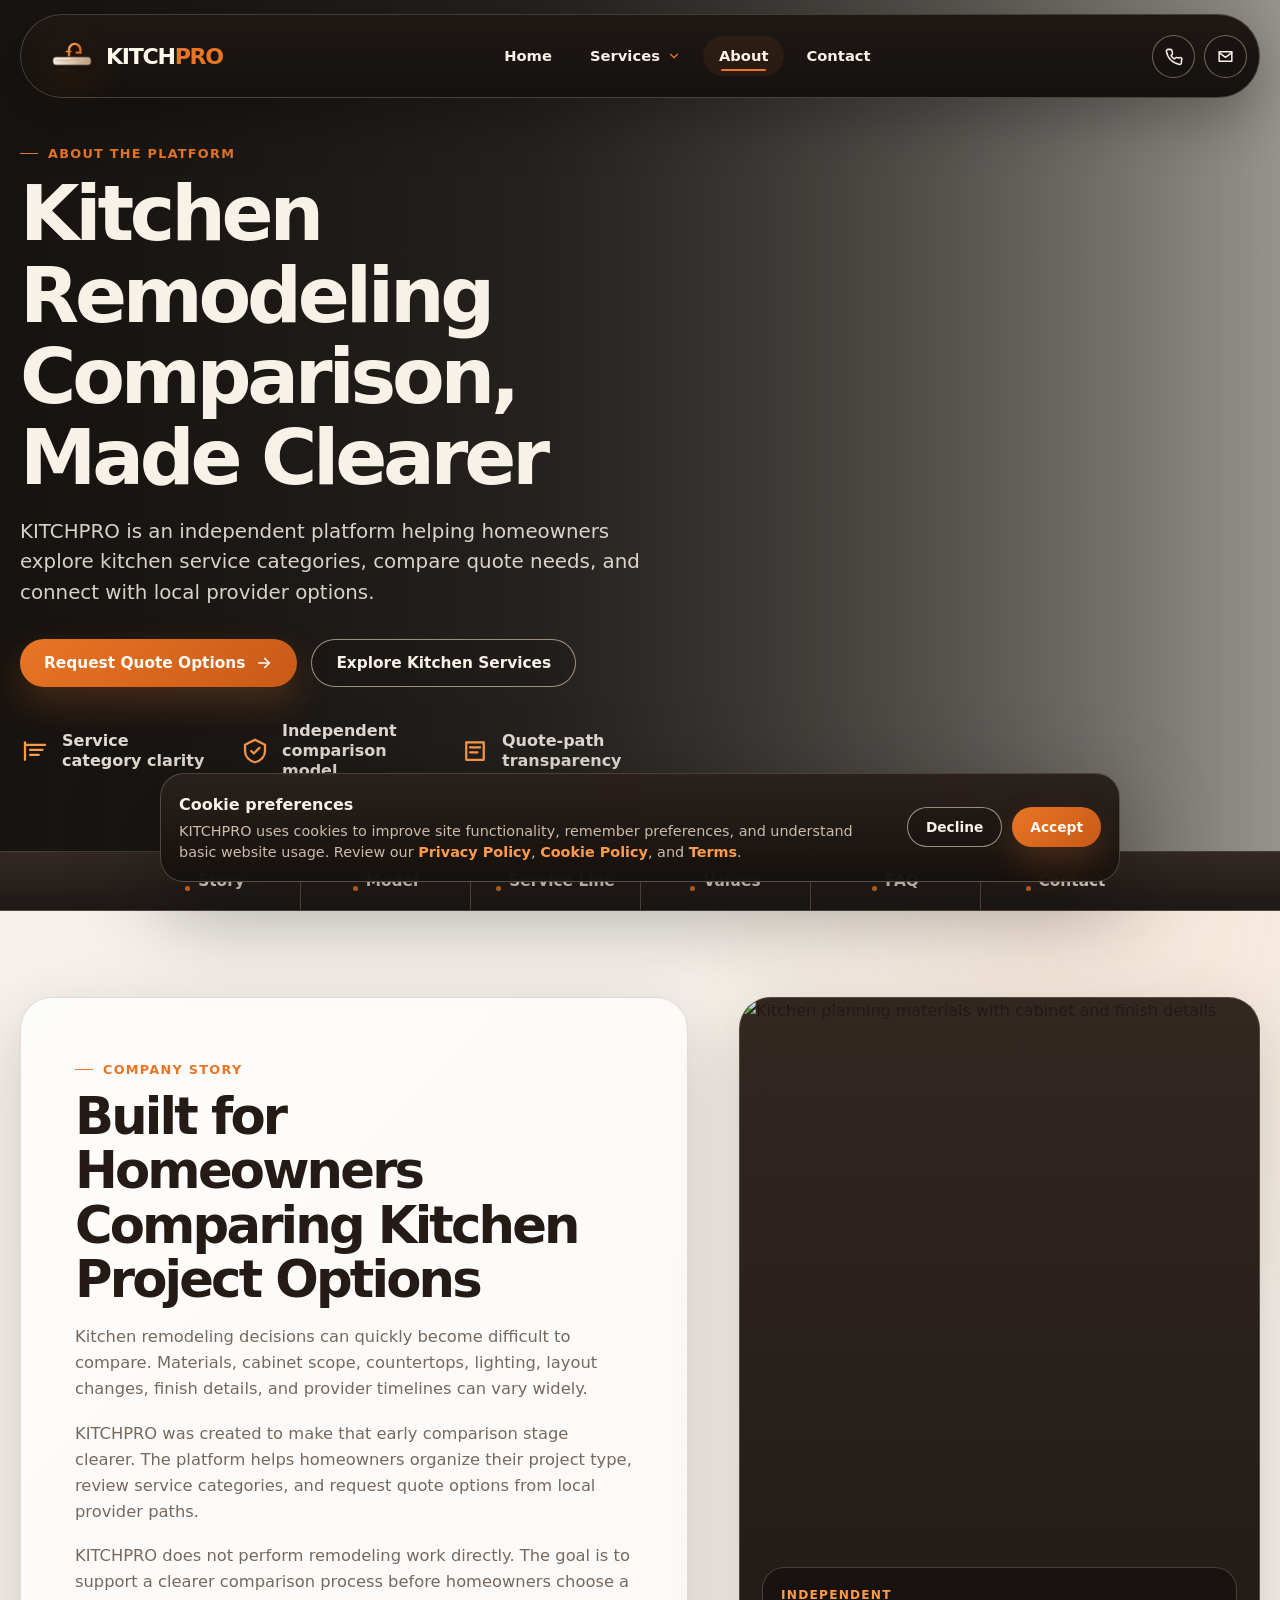
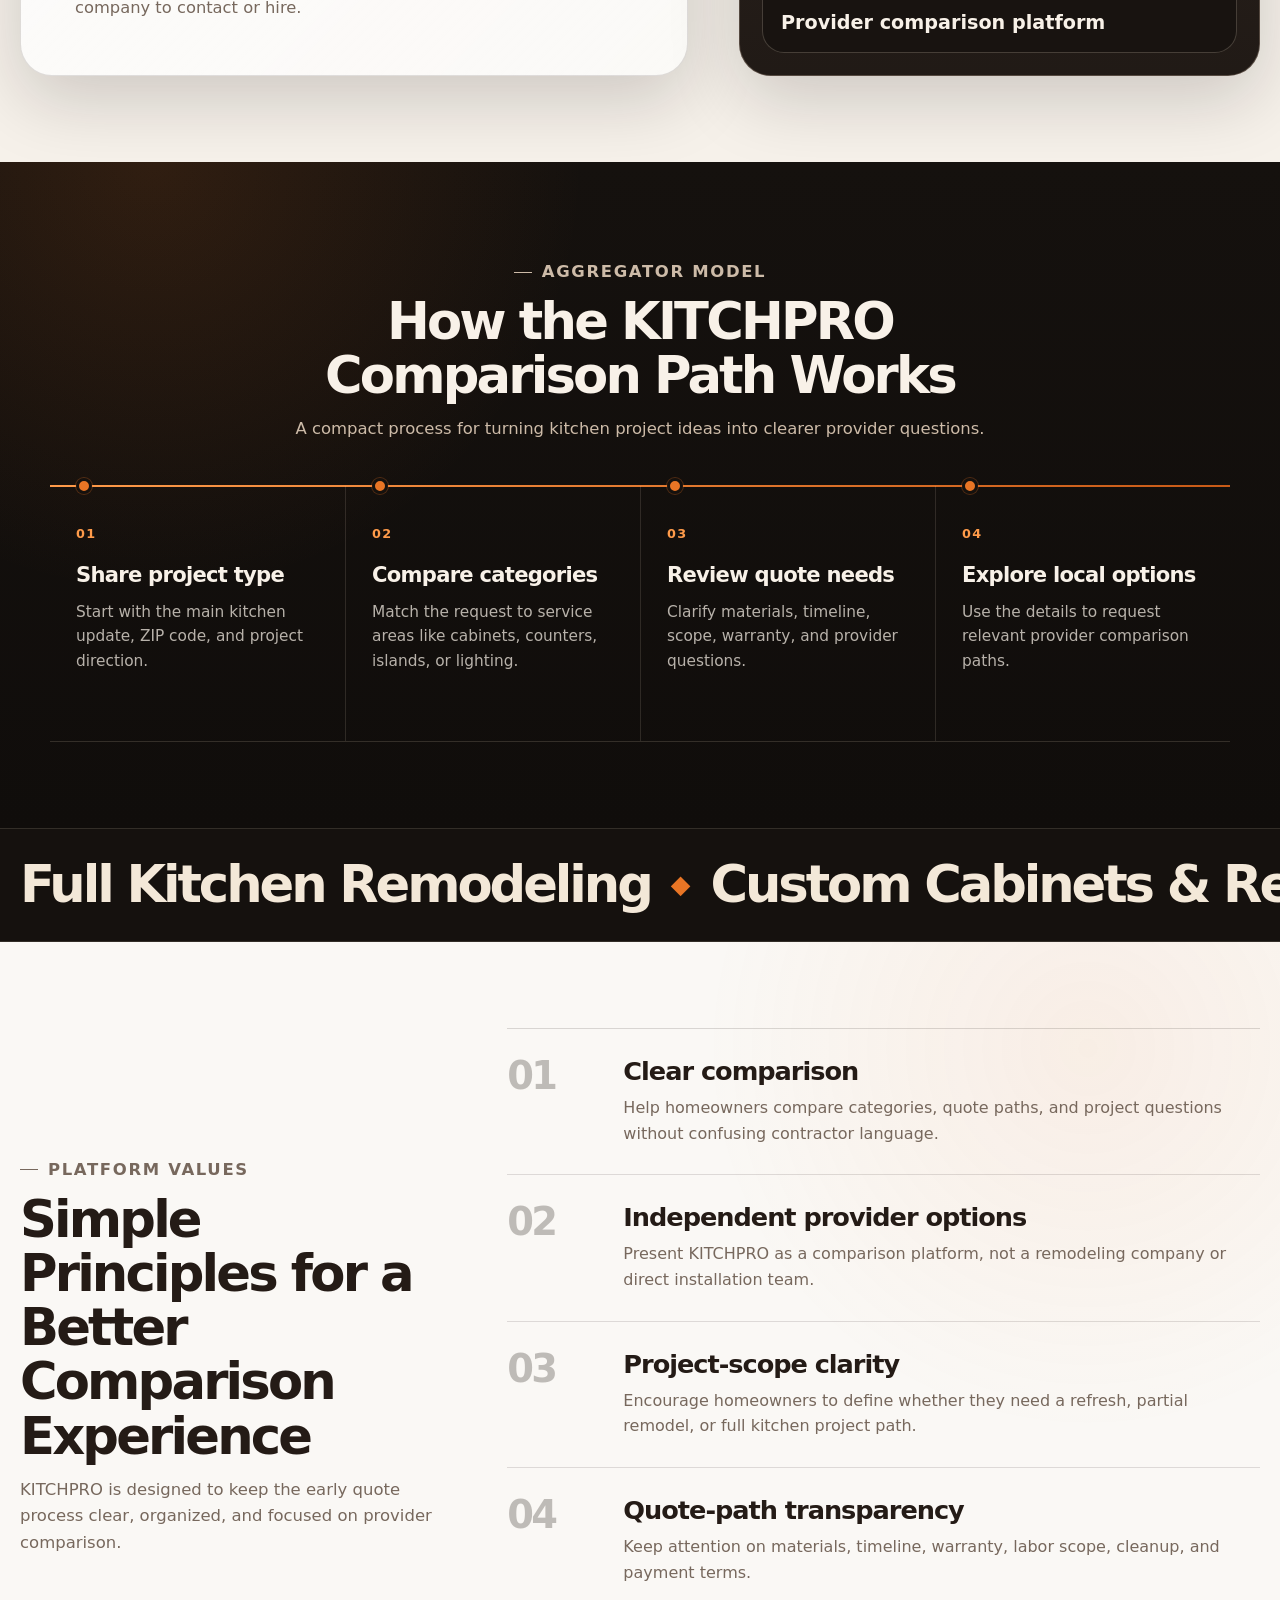
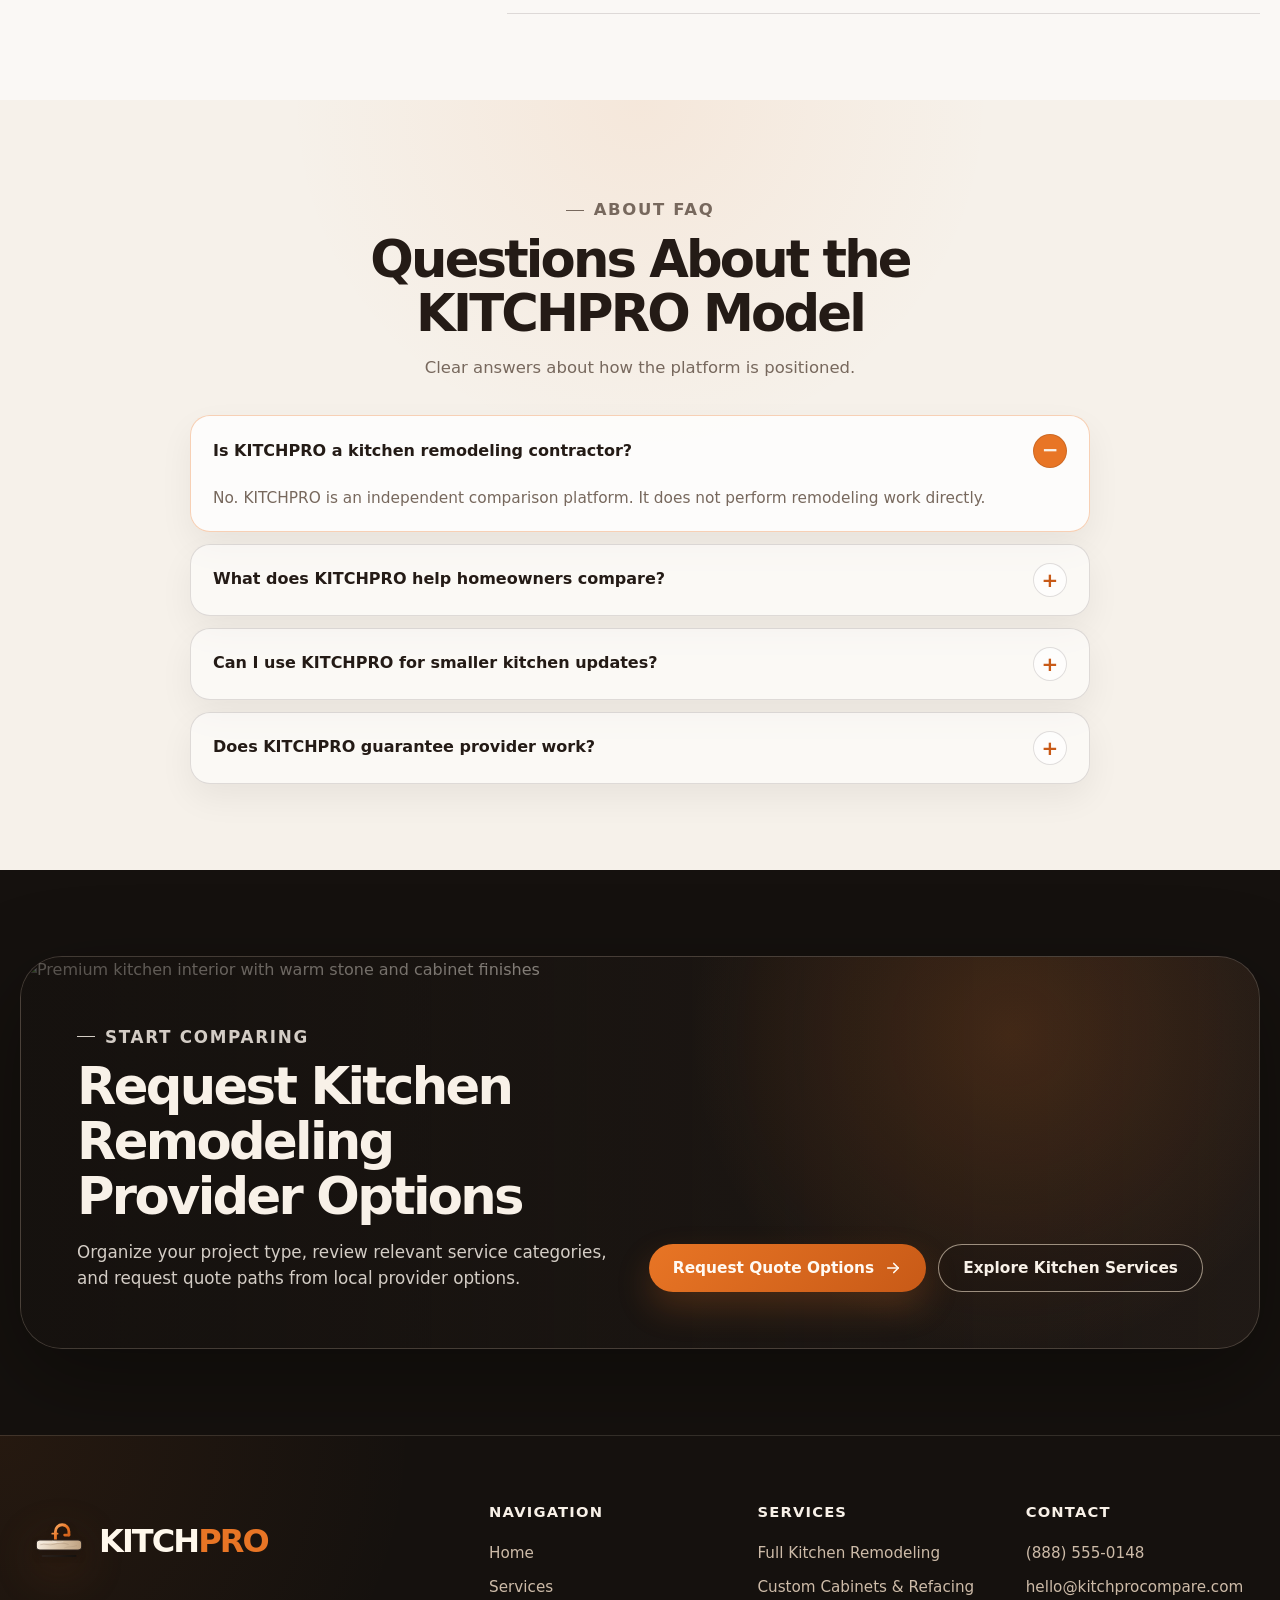
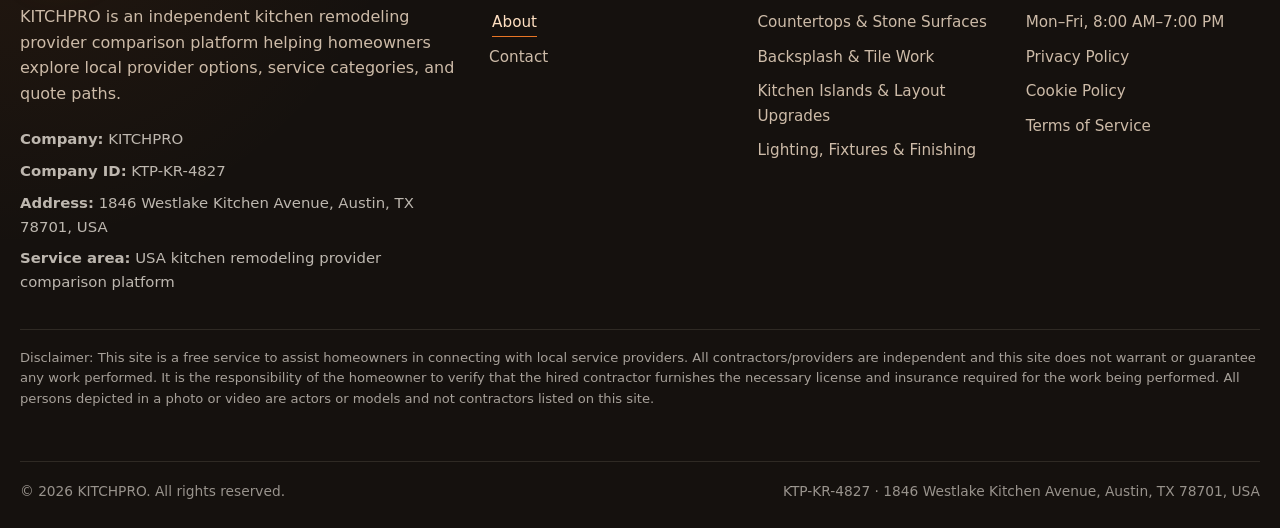
==== commit bc5842b5: "+" ====
--- a/about.html
+++ b/about.html
@@ -132,6 +132,44 @@
         <div class="mobile-menu__panel" data-mobile-panel>
             <div class="mobile-menu__top">
                 <a class="logo" href="index.html" aria-label="KITCHPRO home">
+                    <svg class="logo__icon" width="220" height="220" viewBox="0 0 220 220" fill="none" xmlns="http://www.w3.org/2000/svg" aria-hidden="true">
+                        <defs>
+                            <linearGradient id="kpStoneAboutMobile" x1="46" y1="112" x2="174" y2="112" gradientUnits="userSpaceOnUse">
+                                <stop offset="0%" stop-color="#F6EBDD" />
+                                <stop offset="48%" stop-color="#DCC7AD" />
+                                <stop offset="100%" stop-color="#BEA180" />
+                            </linearGradient>
+                            <linearGradient id="kpCopperAboutMobile" x1="92" y1="48" x2="144" y2="106" gradientUnits="userSpaceOnUse">
+                                <stop offset="0%" stop-color="#FFB979" />
+                                <stop offset="45%" stop-color="#E87525" />
+                                <stop offset="100%" stop-color="#B94E13" />
+                            </linearGradient>
+                            <linearGradient id="kpShadowLineAboutMobile" x1="60" y1="140" x2="160" y2="148" gradientUnits="userSpaceOnUse">
+                                <stop offset="0%" stop-color="#2A211C" />
+                                <stop offset="100%" stop-color="#15110E" />
+                            </linearGradient>
+                            <filter id="kpSoftShadowAboutMobile" x="34" y="34" width="152" height="126" filterUnits="userSpaceOnUse" color-interpolation-filters="sRGB">
+                                <feDropShadow dx="0" dy="12" stdDeviation="10" flood-color="#15110E" flood-opacity="0.25" />
+                            </filter>
+                            <clipPath id="kpSlabClipAboutMobile">
+                                <rect x="46" y="96" width="128" height="28" rx="10" />
+                            </clipPath>
+                        </defs>
+                        <g filter="url(#kpSoftShadowAboutMobile)">
+                            <path d="M100 97V72C100 61.5066 108.507 53 119 53C129.493 53 138 61.5066 138 72V82" stroke="url(#kpCopperAboutMobile)" stroke-width="8" stroke-linecap="round" stroke-linejoin="round" />
+                            <path d="M138 82H126" stroke="url(#kpCopperAboutMobile)" stroke-width="8" stroke-linecap="round" />
+                            <path d="M91 78H106" stroke="url(#kpCopperAboutMobile)" stroke-width="5" stroke-linecap="round" />
+                            <rect x="46" y="96" width="128" height="28" rx="10" fill="url(#kpStoneAboutMobile)" stroke="#2A211C" stroke-width="3" />
+                            <g clip-path="url(#kpSlabClipAboutMobile)">
+                                <path d="M58 109C71 104 82 113 96 108C108 104 122 103 136 108" stroke="#7E634F" stroke-opacity="0.30" stroke-width="2.4" stroke-linecap="round" />
+                                <path d="M92 99C101 104 111 104 121 101" stroke="#FFFFFF" stroke-opacity="0.38" stroke-width="2" stroke-linecap="round" />
+                                <path d="M126 118C138 113 147 117 160 112" stroke="#8B705A" stroke-opacity="0.24" stroke-width="2" stroke-linecap="round" />
+                            </g>
+                            <path d="M58 102H102" stroke="#FFFFFF" stroke-opacity="0.42" stroke-width="2.8" stroke-linecap="round" />
+                            <path d="M64 141H156" stroke="url(#kpShadowLineAboutMobile)" stroke-width="6" stroke-linecap="round" />
+                        </g>
+                    </svg>
+
                     <span class="logo__word" aria-hidden="true">
                         <span>KITCH</span><span>PRO</span>
                     </span>
@@ -670,4 +708,4 @@
     <script src="js/about.js"></script>
 </body>
 
-</html>+</html>
--- a/css/style.css
+++ b/css/style.css
@@ -1501,10 +1501,6 @@
         --section-space-sm: 46px;
     }
 
-    .site-header__shell {
-        grid-template-columns: auto auto auto;
-    }
-
     .main-nav {
         display: none;
     }
@@ -1816,4 +1812,276 @@
         animation-iteration-count: 1 !important;
         transition-duration: 0.001ms !important;
     }
+}
+
+.form-message.is-success {
+    color: #2f6f3a;
+}
+
+.form-message.is-error {
+    color: #b94e13;
+}
+
+.site-header .logo .logo__word {
+    white-space: nowrap;
+}
+
+/* =========================
+   FINAL HEADER LOGO BALANCE
+========================= */
+
+.site-header .logo {
+    gap: 1px;
+    align-items: center;
+}
+
+.site-header .logo__icon {
+    width: 66px;
+    height: 66px;
+    flex: 0 0 66px;
+    transform: translateY(5px);
+    filter:
+        drop-shadow(0 10px 18px rgba(232, 117, 37, 0.28)) drop-shadow(0 3px 10px rgba(0, 0, 0, 0.38));
+}
+
+.site-header .logo__word {
+    font-size: 1.38rem;
+    line-height: 1;
+    letter-spacing: -0.058em;
+    transform: translateY(1px);
+}
+
+.site-header.is-scrolled .logo__icon {
+    width: 58px;
+    height: 58px;
+    flex-basis: 58px;
+    transform: translateY(4px);
+}
+
+.site-header.is-scrolled .logo__word {
+    font-size: 1.3rem;
+}
+
+/* чтобы хедер не зажимал крупный логотип */
+.site-header__shell {
+    min-height: 74px;
+}
+
+.site-header.is-scrolled .site-header__shell {
+    min-height: 66px;
+}
+
+@media (max-width: 760px) {
+    .site-header .logo {
+        gap: 10px;
+    }
+
+    .site-header .logo__icon {
+        width: 52px;
+        height: 52px;
+        flex-basis: 52px;
+        transform: translateY(4px);
+    }
+
+    .site-header .logo__word {
+        font-size: 1.12rem;
+        transform: translateY(1px);
+    }
+
+    .site-header__shell {
+        min-height: 64px;
+    }
+}
+
+@media (max-width: 430px) {
+    .site-header .logo {
+        gap: 1px;
+    }
+
+    .site-header .logo__icon {
+        width: 48px;
+        height: 48px;
+        flex-basis: 48px;
+        transform: translateY(4px);
+    }
+
+    .site-header .logo__word {
+        font-size: 1.02rem;
+    }
+
+    .site-header__shell {
+        min-height: 60px;
+    }
+}
+
+/* =========================
+   FINAL FOOTER LOGO BALANCE
+========================= */
+
+.site-footer .logo--large {
+    gap: 1px;
+    align-items: center;
+}
+
+.site-footer .logo--large .logo__icon {
+    width: 78px;
+    height: 78px;
+    flex: 0 0 78px;
+    transform: translateY(6px);
+    filter:
+        drop-shadow(0 12px 22px rgba(232, 117, 37, 0.26)) drop-shadow(0 4px 14px rgba(0, 0, 0, 0.38));
+}
+
+.site-footer .logo--large .logo__word {
+    font-size: 2rem;
+    line-height: 1;
+    letter-spacing: -0.06em;
+    transform: translateY(2px);
+}
+
+@media (max-width: 760px) {
+    .site-footer .logo--large {
+        gap: 12px;
+    }
+
+    .site-footer .logo--large .logo__icon {
+        width: 64px;
+        height: 64px;
+        flex-basis: 64px;
+        transform: translateY(5px);
+    }
+
+    .site-footer .logo--large .logo__word {
+        font-size: 1.65rem;
+    }
+}
+
+@media (max-width: 430px) {
+    .site-footer .logo--large {
+        gap: 1px;
+    }
+
+    .site-footer .logo--large .logo__icon {
+        width: 58px;
+        height: 58px;
+        flex-basis: 58px;
+        transform: translateY(4px);
+    }
+
+    .site-footer .logo--large .logo__word {
+        font-size: 1.45rem;
+    }
+}
+
+/* =========================
+   FIXED HEADER FIX
+========================= */
+
+.site-header {
+    position: fixed;
+    top: 0;
+    left: 0;
+    right: 0;
+    width: 100%;
+    z-index: 1200;
+    pointer-events: none;
+}
+
+.site-header__shell {
+    pointer-events: auto;
+}
+
+/* чтобы якорные переходы не прятались под fixed header */
+[id] {
+    scroll-margin-top: 110px;
+}
+
+@media (max-width: 760px) {
+    [id] {
+        scroll-margin-top: 96px;
+    }
+}
+
+/* =========================
+   HEADER NO-JUMP FIX
+========================= */
+
+.site-header,
+.site-header.is-scrolled {
+    padding: 14px 0;
+}
+
+.site-header__shell,
+.site-header.is-scrolled .site-header__shell {
+    min-height: 74px;
+}
+
+.site-header .logo__icon,
+.site-header.is-scrolled .logo__icon {
+    width: 66px;
+    height: 66px;
+    flex-basis: 66px;
+    transform: translateY(5px);
+}
+
+.site-header .logo__word,
+.site-header.is-scrolled .logo__word {
+    font-size: 1.38rem;
+    transform: translateY(1px);
+}
+
+/* scroll-state теперь только визуальный, без изменения размеров */
+.site-header.is-scrolled .site-header__shell {
+    background:
+        linear-gradient(180deg, rgba(31, 25, 21, 0.98), rgba(21, 17, 14, 0.98)),
+        var(--color-dark);
+    box-shadow: 0 18px 48px rgba(0, 0, 0, 0.32);
+}
+
+@media (max-width: 760px) {
+
+    .site-header,
+    .site-header.is-scrolled {
+        padding: 10px 0;
+    }
+
+    .site-header__shell,
+    .site-header.is-scrolled .site-header__shell {
+        min-height: 64px;
+    }
+
+    .site-header .logo__icon,
+    .site-header.is-scrolled .logo__icon {
+        width: 52px;
+        height: 52px;
+        flex-basis: 52px;
+        transform: translateY(4px);
+    }
+
+    .site-header .logo__word,
+    .site-header.is-scrolled .logo__word {
+        font-size: 1.12rem;
+        transform: translateY(1px);
+    }
+}
+
+@media (max-width: 430px) {
+
+    .site-header__shell,
+    .site-header.is-scrolled .site-header__shell {
+        min-height: 60px;
+    }
+
+    .site-header .logo__icon,
+    .site-header.is-scrolled .logo__icon {
+        width: 48px;
+        height: 48px;
+        flex-basis: 48px;
+        transform: translateY(4px);
+    }
+
+    .site-header .logo__word,
+    .site-header.is-scrolled .logo__word {
+        font-size: 1.02rem;
+    }
 }
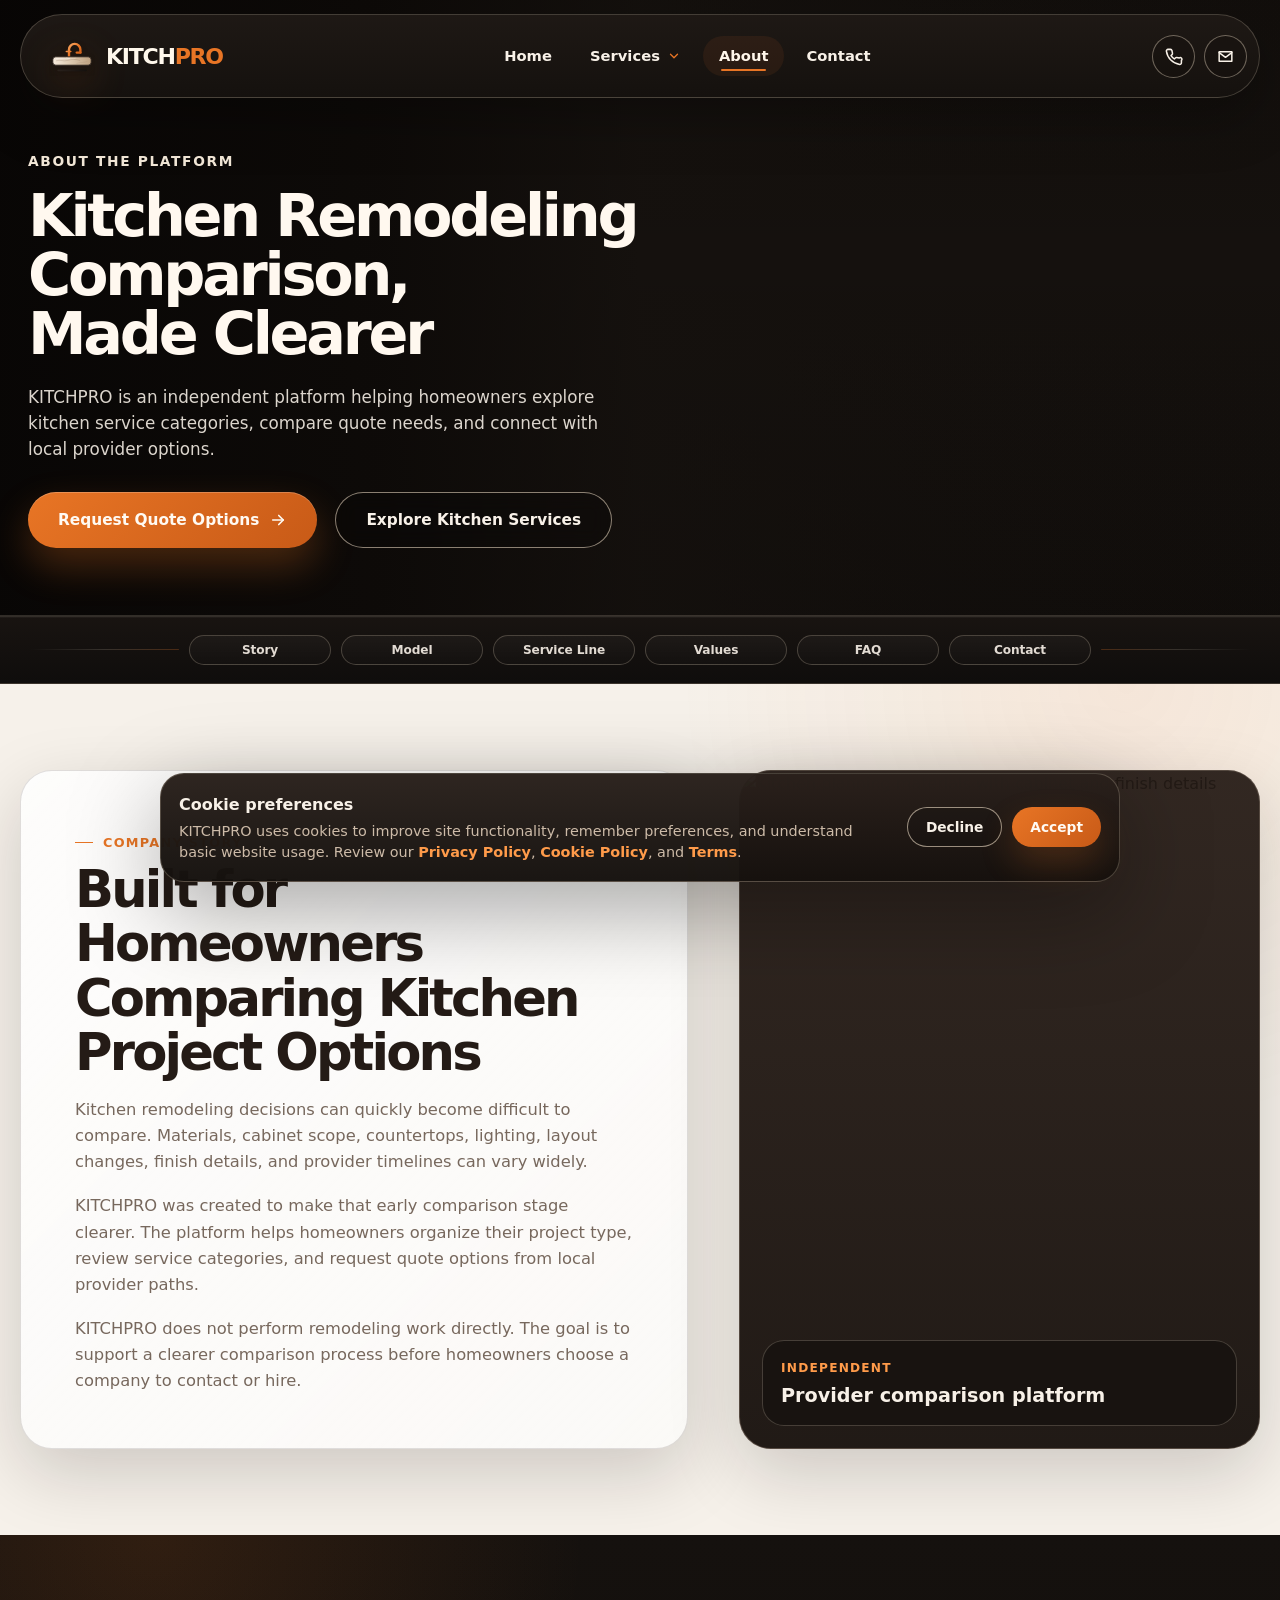
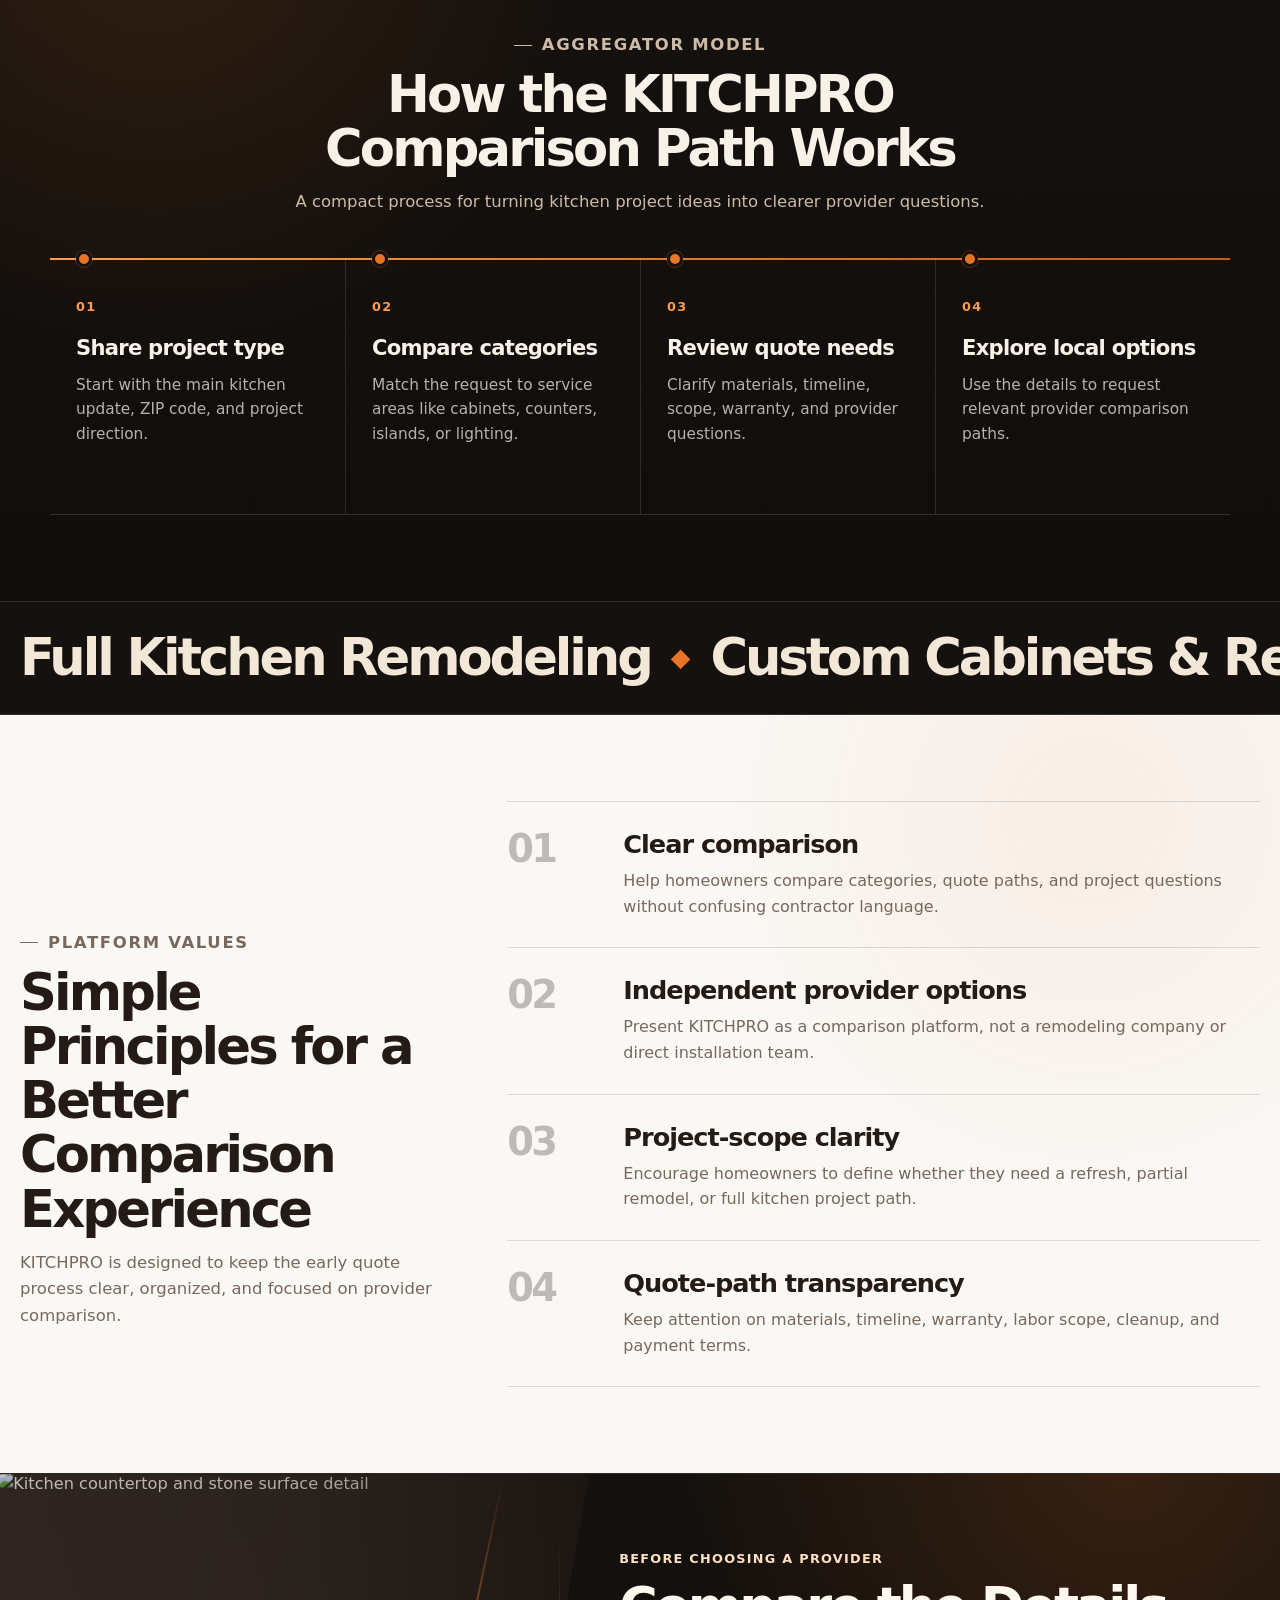
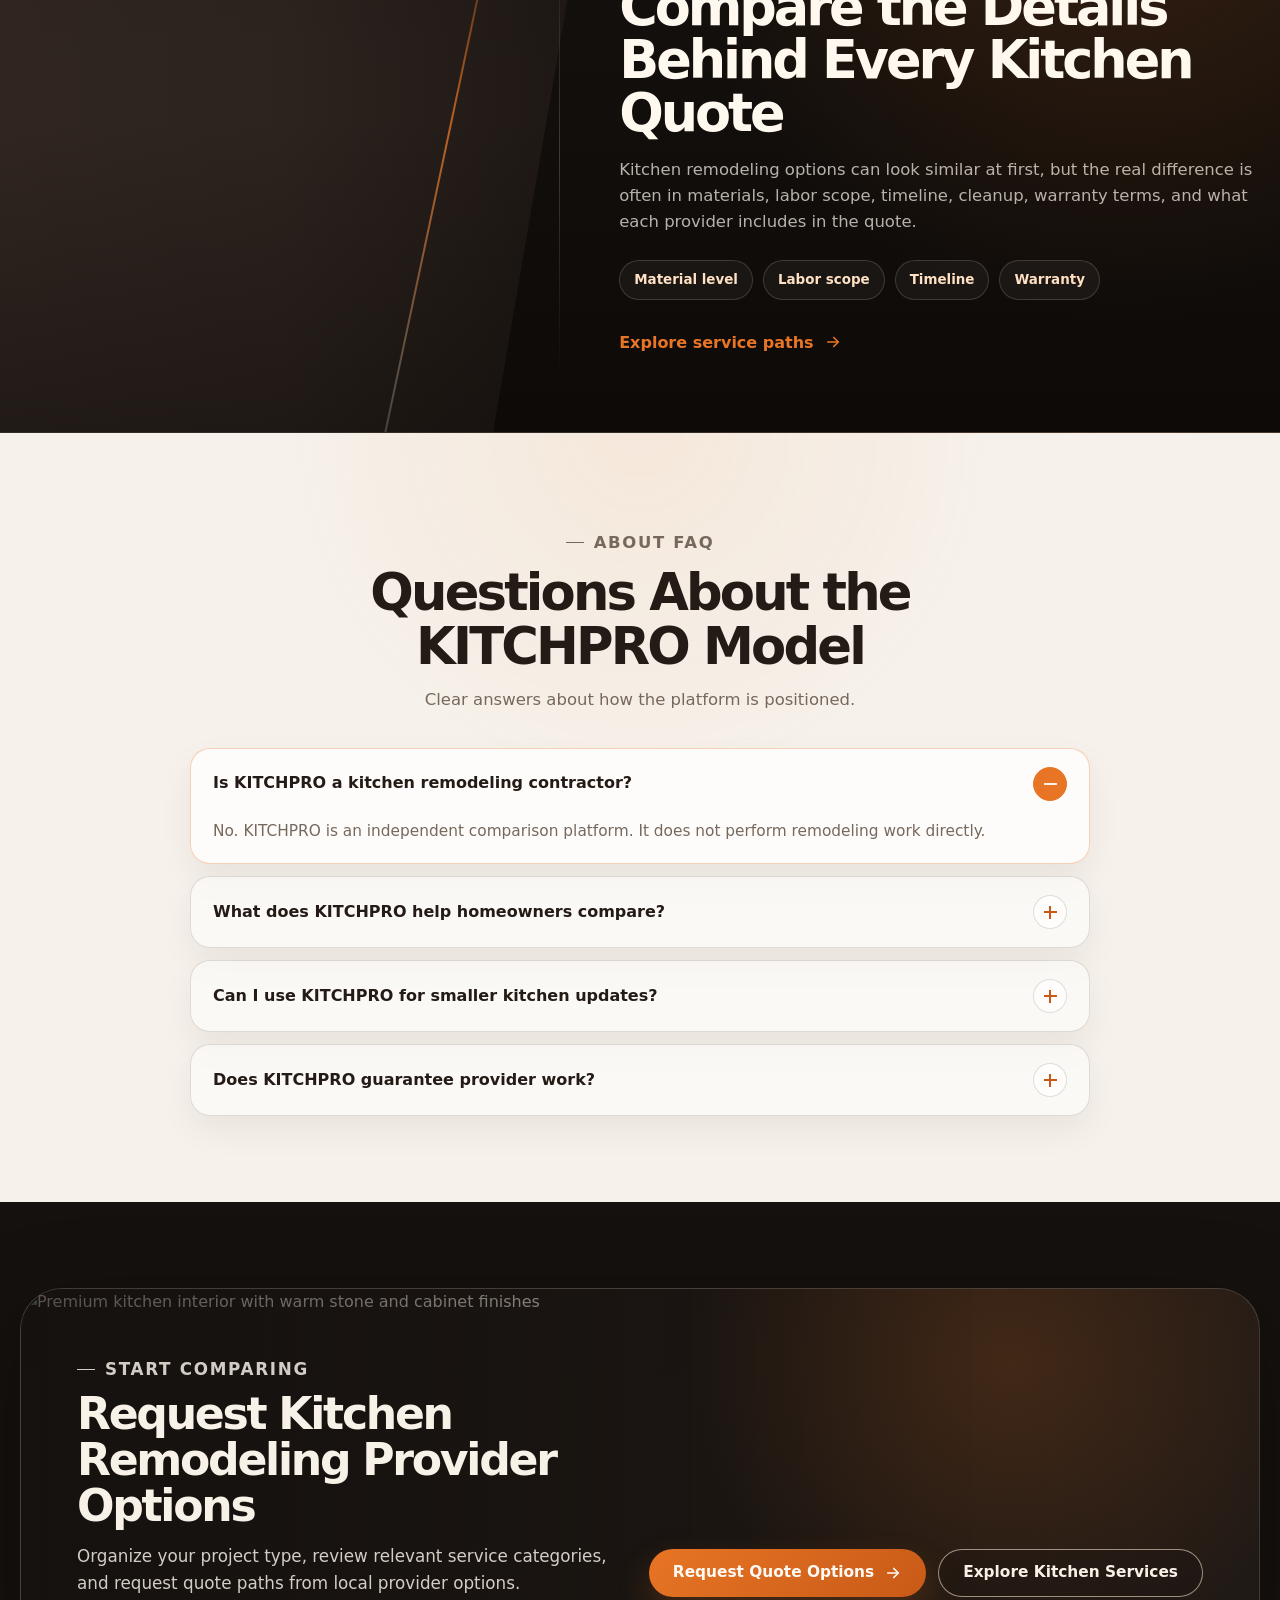
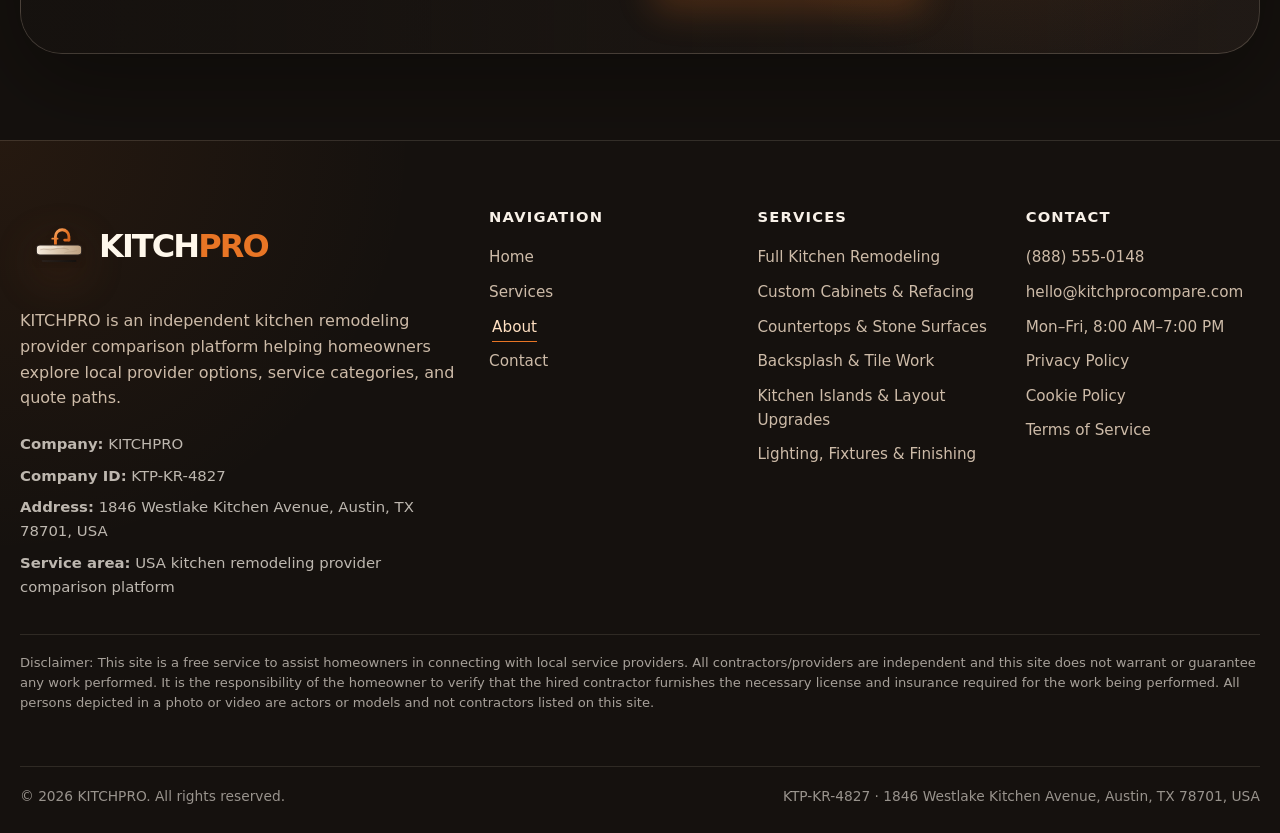
==== commit e26fb07b: "+" ====
--- a/about.html
+++ b/about.html
@@ -9,7 +9,8 @@
 
     <title>About | KITCHPRO Kitchen Provider Comparison</title>
 
-    <link rel="icon" href="assets/favicon/favicon.ico" />
+    <link rel="icon" href="/assets/favicon/favicon.svg?v=4" type="image/svg+xml">
+    <meta name="theme-color" content="#15110E">
     <link rel="stylesheet" href="css/style.css" />
     <link rel="stylesheet" href="css/about.css" />
 </head>
@@ -130,60 +131,7 @@
 
     <div class="mobile-menu" id="mobile-menu" data-mobile-menu hidden>
         <div class="mobile-menu__panel" data-mobile-panel>
-            <div class="mobile-menu__top">
-                <a class="logo" href="index.html" aria-label="KITCHPRO home">
-                    <svg class="logo__icon" width="220" height="220" viewBox="0 0 220 220" fill="none" xmlns="http://www.w3.org/2000/svg" aria-hidden="true">
-                        <defs>
-                            <linearGradient id="kpStoneAboutMobile" x1="46" y1="112" x2="174" y2="112" gradientUnits="userSpaceOnUse">
-                                <stop offset="0%" stop-color="#F6EBDD" />
-                                <stop offset="48%" stop-color="#DCC7AD" />
-                                <stop offset="100%" stop-color="#BEA180" />
-                            </linearGradient>
-                            <linearGradient id="kpCopperAboutMobile" x1="92" y1="48" x2="144" y2="106" gradientUnits="userSpaceOnUse">
-                                <stop offset="0%" stop-color="#FFB979" />
-                                <stop offset="45%" stop-color="#E87525" />
-                                <stop offset="100%" stop-color="#B94E13" />
-                            </linearGradient>
-                            <linearGradient id="kpShadowLineAboutMobile" x1="60" y1="140" x2="160" y2="148" gradientUnits="userSpaceOnUse">
-                                <stop offset="0%" stop-color="#2A211C" />
-                                <stop offset="100%" stop-color="#15110E" />
-                            </linearGradient>
-                            <filter id="kpSoftShadowAboutMobile" x="34" y="34" width="152" height="126" filterUnits="userSpaceOnUse" color-interpolation-filters="sRGB">
-                                <feDropShadow dx="0" dy="12" stdDeviation="10" flood-color="#15110E" flood-opacity="0.25" />
-                            </filter>
-                            <clipPath id="kpSlabClipAboutMobile">
-                                <rect x="46" y="96" width="128" height="28" rx="10" />
-                            </clipPath>
-                        </defs>
-                        <g filter="url(#kpSoftShadowAboutMobile)">
-                            <path d="M100 97V72C100 61.5066 108.507 53 119 53C129.493 53 138 61.5066 138 72V82" stroke="url(#kpCopperAboutMobile)" stroke-width="8" stroke-linecap="round" stroke-linejoin="round" />
-                            <path d="M138 82H126" stroke="url(#kpCopperAboutMobile)" stroke-width="8" stroke-linecap="round" />
-                            <path d="M91 78H106" stroke="url(#kpCopperAboutMobile)" stroke-width="5" stroke-linecap="round" />
-                            <rect x="46" y="96" width="128" height="28" rx="10" fill="url(#kpStoneAboutMobile)" stroke="#2A211C" stroke-width="3" />
-                            <g clip-path="url(#kpSlabClipAboutMobile)">
-                                <path d="M58 109C71 104 82 113 96 108C108 104 122 103 136 108" stroke="#7E634F" stroke-opacity="0.30" stroke-width="2.4" stroke-linecap="round" />
-                                <path d="M92 99C101 104 111 104 121 101" stroke="#FFFFFF" stroke-opacity="0.38" stroke-width="2" stroke-linecap="round" />
-                                <path d="M126 118C138 113 147 117 160 112" stroke="#8B705A" stroke-opacity="0.24" stroke-width="2" stroke-linecap="round" />
-                            </g>
-                            <path d="M58 102H102" stroke="#FFFFFF" stroke-opacity="0.42" stroke-width="2.8" stroke-linecap="round" />
-                            <path d="M64 141H156" stroke="url(#kpShadowLineAboutMobile)" stroke-width="6" stroke-linecap="round" />
-                        </g>
-                    </svg>
-
-                    <span class="logo__word" aria-hidden="true">
-                        <span>KITCH</span><span>PRO</span>
-                    </span>
-                </a>
-
-                <button class="mobile-menu__close" type="button" aria-label="Close menu" data-mobile-close>
-                    <svg viewBox="0 0 24 24" aria-hidden="true">
-                        <path d="M6 6L18 18" fill="none" stroke="currentColor" stroke-width="2.4"
-                            stroke-linecap="round" />
-                        <path d="M18 6L6 18" fill="none" stroke="currentColor" stroke-width="2.4"
-                            stroke-linecap="round" />
-                    </svg>
-                </button>
-            </div>
+
 
             <nav class="mobile-menu__nav" aria-label="Mobile navigation">
                 <a class="mobile-menu__link" href="index.html" data-nav-link>Home</a>
@@ -447,6 +395,41 @@
                 </div>
             </div>
         </section>
+
+    <section class="comparison-focus section" id="comparison-focus" aria-labelledby="comparison-focus-title">
+        <div class="container-wide comparison-focus__inner">
+            <a class="comparison-focus__photo" href="services.html" aria-label="Explore kitchen service categories">
+                <img src="assets/images/countertops-stone-surfaces.jpg" alt="Kitchen countertop and stone surface detail" />
+            </a>
+    
+            <div class="comparison-focus__content">
+                <p class="section-kicker">Before choosing a provider</p>
+    
+                <h2 id="comparison-focus-title">Compare the Details Behind Every Kitchen Quote</h2>
+    
+                <p>
+                    Kitchen remodeling options can look similar at first, but the real difference is often in materials,
+                    labor scope, timeline, cleanup, warranty terms, and what each provider includes in the quote.
+                </p>
+    
+                <div class="comparison-focus__points" aria-label="Kitchen quote comparison details">
+                    <span>Material level</span>
+                    <span>Labor scope</span>
+                    <span>Timeline</span>
+                    <span>Warranty</span>
+                </div>
+    
+                <a class="arrow-link" href="services.html">
+                    Explore service paths
+                    <svg viewBox="0 0 24 24" aria-hidden="true">
+                        <path d="M5 12H19" fill="none" stroke="currentColor" stroke-width="2.2" stroke-linecap="round" />
+                        <path d="M13 6L19 12L13 18" fill="none" stroke="currentColor" stroke-width="2.2"
+                            stroke-linecap="round" stroke-linejoin="round" />
+                    </svg>
+                </a>
+            </div>
+        </div>
+    </section>
 
         <section class="about-faq section section--light" id="about-faq" aria-labelledby="about-faq-title">
             <div class="container">
@@ -708,4 +691,4 @@
     <script src="js/about.js"></script>
 </body>
 
-</html>
+</html>
--- a/css/style.css
+++ b/css/style.css
@@ -2084,4 +2084,550 @@
     .site-header.is-scrolled .logo__word {
         font-size: 1.02rem;
     }
+}
+
+/* =========================
+   MOBILE MENU LOGO SIZE
+========================= */
+
+.mobile-menu__top .logo {
+    gap: 12px;
+    align-items: center;
+}
+
+.mobile-menu__top .logo__icon {
+    width: 64px;
+    height: 64px;
+    flex: 0 0 64px;
+    transform: translateY(4px);
+    filter:
+        drop-shadow(0 10px 18px rgba(232, 117, 37, 0.26)) drop-shadow(0 3px 10px rgba(0, 0, 0, 0.38));
+}
+
+.mobile-menu__top .logo__word {
+    font-size: 1.65rem;
+    line-height: 1;
+    letter-spacing: -0.06em;
+    transform: translateY(1px);
+}
+
+@media (max-width: 430px) {
+    .mobile-menu__top .logo {
+        gap: 8px;
+    }
+
+    .mobile-menu__top .logo__icon {
+        width: 56px;
+        height: 56px;
+        flex-basis: 56px;
+        transform: translateY(4px);
+    }
+
+    .mobile-menu__top .logo__word {
+        font-size: 1.38rem;
+    }
+}
+
+/* =========================
+   MOBILE MENU WITH SHARED HEADER
+========================= */
+
+body.menu-open .site-header {
+    z-index: 1300;
+}
+
+.mobile-menu {
+    inset: 0;
+    z-index: 1150;
+    padding: 104px 16px 16px;
+    background: rgba(8, 6, 5, 0.72);
+}
+
+.mobile-menu__panel {
+    width: min(100%, 560px);
+    height: 100%;
+    max-height: none;
+    margin-left: auto;
+    padding: 24px 20px 20px;
+}
+
+.mobile-menu__top,
+.mobile-menu__close {
+    display: none !important;
+}
+
+/* burger -> close */
+.mobile-toggle[aria-expanded="true"] {
+    border-color: rgba(232, 117, 37, 0.78);
+    background: rgba(232, 117, 37, 0.14);
+}
+
+.mobile-toggle[aria-expanded="true"] span {
+    background: transparent;
+}
+
+.mobile-toggle[aria-expanded="true"] span::before {
+    top: 0;
+    transform: rotate(45deg);
+}
+
+.mobile-toggle[aria-expanded="true"] span::after {
+    top: 0;
+    transform: rotate(-45deg);
+}
+
+@media (max-width: 760px) {
+    .mobile-menu {
+        padding: 86px 10px 10px;
+    }
+
+    .mobile-menu__panel {
+        padding: 22px 16px 16px;
+    }
+}
+
+@media (max-width: 430px) {
+    .mobile-menu {
+        padding-top: 80px;
+    }
+
+    .mobile-menu__panel {
+        padding: 20px 16px 16px;
+    }
+}
+
+/* =========================
+   ANCHOR STRIP — COMPACT PILLS STYLE
+========================= */
+
+.anchor-strip {
+    position: relative;
+    z-index: 10;
+    margin-top: 0;
+    padding: 10px 0;
+    border-top: 1px solid rgba(232, 216, 194, 0.16);
+    border-bottom: 1px solid rgba(232, 216, 194, 0.16);
+    background:
+        linear-gradient(180deg, rgba(20, 15, 12, 0.98), rgba(10, 8, 7, 0.98));
+    box-shadow: inset 0 1px 0 rgba(255, 255, 255, 0.035);
+}
+
+.anchor-strip__inner {
+    width: min(100% - 40px, 980px);
+    min-height: auto;
+    margin-inline: auto;
+    padding: 0;
+    display: flex;
+    align-items: center;
+    justify-content: center;
+    gap: 10px;
+    overflow-x: auto;
+    border: 0;
+    border-radius: 0;
+    background: transparent;
+    box-shadow: none;
+    backdrop-filter: none;
+    scrollbar-width: none;
+}
+
+.anchor-strip__inner::-webkit-scrollbar {
+    display: none;
+}
+
+.anchor-link {
+    position: relative;
+    min-width: 126px;
+    min-height: 30px;
+    padding: 7px 18px;
+    flex: 0 0 auto;
+    display: inline-flex;
+    align-items: center;
+    justify-content: center;
+    overflow: hidden;
+    border: 1px solid rgba(232, 216, 194, 0.24);
+    border-radius: 999px;
+    color: rgba(248, 241, 232, 0.9);
+    background:
+        linear-gradient(180deg, rgba(255, 255, 255, 0.035), rgba(255, 255, 255, 0.01));
+    font-size: 0.76rem;
+    font-weight: 850;
+    letter-spacing: -0.01em;
+    line-height: 1;
+    white-space: nowrap;
+    transition:
+        color var(--transition-base),
+        border-color var(--transition-base),
+        background var(--transition-base),
+        transform var(--transition-base),
+        box-shadow var(--transition-base);
+}
+
+.anchor-link+.anchor-link {
+    border-left: 1px solid rgba(232, 216, 194, 0.24);
+}
+
+.anchor-link::before {
+    display: none;
+}
+
+.anchor-link::after {
+    content: "";
+    position: absolute;
+    left: 18px;
+    right: 18px;
+    bottom: 5px;
+    height: 1px;
+    transform: scaleX(0);
+    transform-origin: left;
+    border-radius: 999px;
+    background: var(--color-pumpkin);
+    transition: transform var(--transition-base);
+}
+
+.anchor-link:hover,
+.anchor-link:focus-visible,
+.anchor-link.is-active {
+    transform: translateY(-1px);
+    color: #fff8ef;
+    border-color: rgba(232, 117, 37, 0.55);
+    background:
+        linear-gradient(180deg, rgba(232, 117, 37, 0.14), rgba(232, 117, 37, 0.045));
+    box-shadow:
+        0 8px 20px rgba(0, 0, 0, 0.22),
+        inset 0 1px 0 rgba(255, 255, 255, 0.08);
+}
+
+.anchor-link:hover::after,
+.anchor-link:focus-visible::after,
+.anchor-link.is-active::after {
+    transform: scaleX(1);
+}
+
+/* убираем большой отступ, который был от прошлого варианта */
+.anchor-strip+.section,
+.anchor-strip+.section--compact {
+    padding-top: var(--section-space);
+}
+
+@media (max-width: 760px) {
+    .anchor-strip {
+        padding: 9px 0;
+    }
+
+    .anchor-strip__inner {
+        width: min(100% - 24px, 980px);
+        justify-content: flex-start;
+        gap: 8px;
+    }
+
+    .anchor-link {
+        min-width: 112px;
+        min-height: 30px;
+        padding: 7px 15px;
+        font-size: 0.72rem;
+    }
+}
+
+@media (max-width: 430px) {
+    .anchor-strip__inner {
+        width: min(100% - 18px, 980px);
+    }
+
+    .anchor-link {
+        min-width: 104px;
+        padding-inline: 13px;
+    }
+}
+
+/* =========================
+   ANCHOR STRIP SIDE FILL
+========================= */
+
+.anchor-strip__inner {
+    width: min(100% - 40px, 1220px);
+}
+
+.anchor-strip__inner::before,
+.anchor-strip__inner::after {
+    content: "";
+    height: 1px;
+    flex: 1 1 80px;
+    min-width: 60px;
+    border-radius: 999px;
+    opacity: 0.75;
+}
+
+.anchor-strip__inner::before {
+    background: linear-gradient(90deg,
+            transparent,
+            rgba(232, 216, 194, 0.22),
+            rgba(232, 117, 37, 0.34));
+}
+
+.anchor-strip__inner::after {
+    background: linear-gradient(90deg,
+            rgba(232, 117, 37, 0.34),
+            rgba(232, 216, 194, 0.22),
+            transparent);
+}
+
+.anchor-link {
+    min-width: 132px;
+}
+
+@media (max-width: 900px) {
+
+    .anchor-strip__inner::before,
+    .anchor-strip__inner::after {
+        display: none;
+    }
+
+    .anchor-strip__inner {
+        width: min(100% - 24px, 980px);
+    }
+}
+
+@media (min-width: 1100px) {
+    .anchor-link {
+        min-width: 142px;
+    }
+}
+
+/* =========================
+   ANCHOR STRIP HOVER CLIP FIX
+========================= */
+
+.anchor-strip {
+    padding: 14px 0;
+}
+
+.anchor-strip__inner {
+    padding: 4px 0;
+}
+
+.anchor-link:hover,
+.anchor-link:focus-visible,
+.anchor-link.is-active {
+    transform: none;
+}
+
+/* оставляем красивый hover без подъёма вверх */
+.anchor-link:hover,
+.anchor-link:focus-visible,
+.anchor-link.is-active {
+    box-shadow:
+        0 6px 18px rgba(0, 0, 0, 0.24),
+        inset 0 1px 0 rgba(255, 255, 255, 0.1);
+}
+
+/* =========================
+   FINAL CTA TITLE BALANCE
+========================= */
+
+.final-cta__card {
+    grid-template-columns: minmax(0, 1fr) auto;
+}
+
+.final-cta__content {
+    max-width: 820px;
+}
+
+.final-cta__content h2 {
+    max-width: 820px;
+    font-size: clamp(2rem, 3.45vw, 3.45rem);
+    line-height: 1.04;
+    letter-spacing: -0.052em;
+}
+
+.final-cta__content p:not(.section-kicker) {
+    max-width: 640px;
+}
+
+@media (max-width: 900px) {
+    .final-cta__card {
+        grid-template-columns: 1fr;
+    }
+
+    .final-cta__content {
+        max-width: 100%;
+    }
+
+    .final-cta__content h2 {
+        max-width: 100%;
+        font-size: clamp(2rem, 6.8vw, 3rem);
+    }
+}
+
+@media (max-width: 520px) {
+    .final-cta__content h2 {
+        font-size: clamp(1.85rem, 8.5vw, 2.55rem);
+        line-height: 1.06;
+    }
+}
+
+/* =========================
+   GLOBAL ACCORDION ICON CENTER FIX
+========================= */
+
+body details.faq-item>summary::after,
+body details.scope-strip>summary::after,
+body .faq-list details>summary::after,
+body .services-faq details>summary::after,
+body .contact-faq details>summary::after,
+body details[class*="faq"]>summary::after,
+body details[class*="accordion"]>summary::after {
+    content: "" !important;
+    display: inline-flex;
+    align-items: center;
+    justify-content: center;
+    width: 34px;
+    height: 34px;
+    flex: 0 0 34px;
+    border-radius: 999px;
+    color: var(--color-pumpkin-dark);
+    border: 1px solid rgba(42, 33, 28, 0.14);
+    background-color: rgba(255, 255, 255, 0.68);
+    background-image:
+        linear-gradient(currentColor, currentColor),
+        linear-gradient(currentColor, currentColor);
+    background-repeat: no-repeat;
+    background-position: center;
+    background-size:
+        13px 2px,
+        2px 13px;
+    transform: none !important;
+    font-size: 0;
+    line-height: 1;
+    transition:
+        color var(--transition-base),
+        border-color var(--transition-base),
+        background-color var(--transition-base),
+        box-shadow var(--transition-base);
+}
+
+body details.faq-item[open]>summary::after,
+body details.scope-strip[open]>summary::after,
+body .faq-list details[open]>summary::after,
+body .services-faq details[open]>summary::after,
+body .contact-faq details[open]>summary::after,
+body details[class*="faq"][open]>summary::after,
+body details[class*="accordion"][open]>summary::after {
+    content: "" !important;
+    color: var(--color-text-light);
+    border-color: var(--color-pumpkin);
+    background-color: var(--color-pumpkin);
+    background-image:
+        linear-gradient(currentColor, currentColor);
+    background-size: 13px 2px;
+    transform: none !important;
+}
+
+body details.faq-item:hover>summary::after,
+body details.scope-strip:hover>summary::after,
+body .faq-list details:hover>summary::after,
+body .services-faq details:hover>summary::after,
+body .contact-faq details:hover>summary::after,
+body details[class*="faq"]:hover>summary::after,
+body details[class*="accordion"]:hover>summary::after {
+    border-color: rgba(232, 117, 37, 0.42);
+    box-shadow: 0 8px 18px rgba(232, 117, 37, 0.14);
+}
+
+/* =========================
+   SERVICES FINAL CTA — MOBILE COMPACT
+========================= */
+
+@media (max-width: 760px) {
+    #services-cta {
+        padding: 48px 0;
+    }
+
+    #services-cta .container-wide {
+        width: min(100% - 24px, 1320px);
+    }
+
+    #services-cta .final-cta__card {
+        min-height: auto;
+        padding: 24px 20px;
+        display: grid;
+        grid-template-columns: 1fr;
+        gap: 22px;
+        align-items: start;
+        border-radius: 24px;
+        overflow: hidden;
+    }
+
+    #services-cta .final-cta__card img {
+        opacity: 0.72;
+        object-position: center;
+    }
+
+    #services-cta .final-cta__card::before {
+        background:
+            linear-gradient(180deg,
+                rgba(21, 17, 14, 0.84) 0%,
+                rgba(21, 17, 14, 0.7) 48%,
+                rgba(21, 17, 14, 0.92) 100%);
+    }
+
+    #services-cta .final-cta__content {
+        max-width: 100%;
+    }
+
+    #services-cta .section-kicker {
+        margin-bottom: 10px;
+        font-size: 0.72rem;
+        letter-spacing: 0.1em;
+    }
+
+    #services-cta .final-cta__content h2 {
+        max-width: 100%;
+        font-size: clamp(1.75rem, 8vw, 2.45rem);
+        line-height: 1.05;
+        letter-spacing: -0.052em;
+    }
+
+    #services-cta .final-cta__content p:not(.section-kicker) {
+        max-width: 100%;
+        margin-top: 12px;
+        font-size: 0.94rem;
+        line-height: 1.48;
+    }
+
+    #services-cta .final-cta__actions {
+        display: grid;
+        grid-template-columns: 1fr;
+        gap: 10px;
+        width: 100%;
+    }
+
+    #services-cta .final-cta__actions .btn {
+        width: 100%;
+        min-height: 48px;
+        padding: 12px 18px;
+        font-size: 0.9rem;
+    }
+}
+
+@media (max-width: 430px) {
+    #services-cta {
+        padding: 42px 0;
+    }
+
+    #services-cta .final-cta__card {
+        padding: 22px 16px;
+        border-radius: 22px;
+    }
+
+    #services-cta .final-cta__content h2 {
+        font-size: clamp(1.62rem, 8.8vw, 2.15rem);
+    }
+
+    #services-cta .final-cta__content p:not(.section-kicker) {
+        font-size: 0.9rem;
+    }
+
+    #services-cta .final-cta__actions .btn {
+        min-height: 46px;
+    }
 }
--- a/css/about.css
+++ b/css/about.css
@@ -1,14 +1,217 @@
 /* =========================
-   ABOUT HERO
+   ABOUT HERO — REFERENCE STYLE
 ========================= */
 
 .about-hero {
+    min-height: clamp(600px, 46vw, 720px);
+    isolation: isolate;
+    background:
+        url("../assets/images/about-hero-kitchen.jpg") right center / cover no-repeat,
+        var(--color-dark);
+}
+
+.about-hero::before {
+    content: "";
+    position: absolute;
+    inset: 0;
+    z-index: 0;
     background:
         linear-gradient(90deg,
-            rgba(21, 17, 14, 0.91) 0%,
-            rgba(21, 17, 14, 0.72) 42%,
-            rgba(21, 17, 14, 0.2) 100%),
-        url("../assets/images/about-hero-kitchen.jpg") center / cover no-repeat;
+            rgba(8, 6, 5, 0.97) 0%,
+            rgba(13, 10, 8, 0.94) 30%,
+            rgba(21, 17, 14, 0.7) 50%,
+            rgba(21, 17, 14, 0.24) 74%,
+            rgba(21, 17, 14, 0.05) 100%),
+        linear-gradient(180deg,
+            rgba(8, 6, 5, 0.24) 0%,
+            transparent 42%,
+            rgba(8, 6, 5, 0.4) 100%);
+    pointer-events: none;
+}
+
+.about-hero::after {
+    content: "";
+    position: absolute;
+    left: 0;
+    right: 0;
+    bottom: 0;
+    z-index: 0;
+    height: 1px;
+    background: rgba(232, 216, 194, 0.18);
+    pointer-events: none;
+}
+
+.about-hero .hero__inner {
+    padding: 148px 0 68px;
+}
+
+.about-hero .container-wide {
+    width: min(100% - 56px, 1400px);
+}
+
+.about-hero .hero__content {
+    width: min(100%, 740px);
+    max-width: 740px;
+}
+
+.about-hero .kicker {
+    margin-bottom: 16px;
+    color: var(--color-beige-light);
+    font-size: 0.86rem;
+    letter-spacing: 0.12em;
+}
+
+.about-hero .kicker::before {
+    display: none;
+}
+
+.about-hero .hero__title {
+    max-width: 740px;
+    font-size: clamp(2.95rem, 4.6vw, 5.05rem);
+    line-height: 1.01;
+    letter-spacing: -0.055em;
+    color: #fff8ef;
+    text-wrap: balance;
+}
+
+.about-hero .hero__text {
+    max-width: 610px;
+    margin-top: 20px;
+    color: rgba(248, 241, 232, 0.88);
+    font-size: clamp(1.05rem, 1.28vw, 1.18rem);
+    line-height: 1.55;
+}
+
+.about-hero .hero__actions {
+    gap: 18px;
+    margin-top: 30px;
+}
+
+.about-hero .hero__actions .btn {
+    min-width: 220px;
+    min-height: 56px;
+    padding-inline: 30px;
+}
+
+.about-hero .hero__actions .btn--primary {
+    box-shadow:
+        0 18px 38px rgba(232, 117, 37, 0.28),
+        inset 0 1px 0 rgba(255, 255, 255, 0.22);
+}
+
+.about-hero .hero__actions .btn--secondary {
+    border-color: rgba(232, 216, 194, 0.58);
+    background: rgba(8, 6, 5, 0.22);
+    backdrop-filter: blur(10px);
+}
+
+/* как на референсе: hero чище, без нижних chips */
+.about-hero .hero__chips {
+    display: none;
+}
+
+@media (max-width: 1100px) {
+    .about-hero {
+        min-height: 630px;
+        background-position: 64% center;
+    }
+
+    .about-hero::before {
+        background:
+            linear-gradient(90deg,
+                rgba(8, 6, 5, 0.96) 0%,
+                rgba(13, 10, 8, 0.9) 44%,
+                rgba(21, 17, 14, 0.58) 78%,
+                rgba(21, 17, 14, 0.34) 100%),
+            linear-gradient(180deg,
+                rgba(8, 6, 5, 0.24) 0%,
+                transparent 42%,
+                rgba(8, 6, 5, 0.42) 100%);
+    }
+
+    .about-hero .hero__content {
+        width: min(100%, 680px);
+        max-width: 680px;
+    }
+
+    .about-hero .hero__title {
+        max-width: 680px;
+        font-size: clamp(2.75rem, 6vw, 4.55rem);
+    }
+}
+
+@media (max-width: 760px) {
+    .about-hero {
+        min-height: auto;
+        background-position: 62% center;
+    }
+
+    .about-hero::before {
+        background:
+            linear-gradient(90deg,
+                rgba(8, 6, 5, 0.96) 0%,
+                rgba(13, 10, 8, 0.9) 58%,
+                rgba(21, 17, 14, 0.64) 100%),
+            linear-gradient(180deg,
+                rgba(8, 6, 5, 0.32) 0%,
+                transparent 42%,
+                rgba(8, 6, 5, 0.52) 100%);
+    }
+
+    .about-hero .hero__inner {
+        padding: 124px 0 50px;
+    }
+
+    .about-hero .container-wide {
+        width: min(100% - 28px, var(--container));
+    }
+
+    .about-hero .hero__content {
+        width: 100%;
+        max-width: 100%;
+    }
+
+    .about-hero .hero__title {
+        max-width: 100%;
+        font-size: clamp(2.35rem, 10vw, 3.35rem);
+        line-height: 1.04;
+    }
+
+    .about-hero .hero__text {
+        max-width: 100%;
+        margin-top: 18px;
+        font-size: 1rem;
+    }
+
+    .about-hero .hero__actions {
+        margin-top: 28px;
+        gap: 12px;
+    }
+
+    .about-hero .hero__actions .btn {
+        width: 100%;
+        min-width: 0;
+        min-height: 52px;
+    }
+}
+
+@media (max-width: 430px) {
+    .about-hero {
+        background-position: 58% center;
+    }
+
+    .about-hero .hero__inner {
+        padding-top: 116px;
+    }
+
+    .about-hero .kicker {
+        font-size: 0.74rem;
+        letter-spacing: 0.1em;
+    }
+
+    .about-hero .hero__title {
+        font-size: clamp(2.15rem, 11.5vw, 3rem);
+    }
 }
 
 /* =========================
@@ -444,7 +647,6 @@
     content: "−";
     transform: rotate(180deg);
     color: var(--color-text-light);
-    background: var(--color-pumpkin);
 }
 
 .faq-item p {
@@ -608,4 +810,316 @@
         opacity: 1;
         transform: none;
     }
+}
+
+/* =========================
+   COMPARISON FOCUS — SLANTED HORIZONTAL BAND
+========================= */
+
+.comparison-focus {
+    position: relative;
+    overflow: hidden;
+    padding: 0;
+    color: var(--color-text-light);
+    background:
+        radial-gradient(circle at 88% 0%, rgba(232, 117, 37, 0.16), transparent 28rem),
+        linear-gradient(180deg, #15110e 0%, #0d0a08 100%);
+    border-top: 1px solid rgba(232, 216, 194, 0.14);
+    border-bottom: 1px solid rgba(232, 216, 194, 0.14);
+}
+
+.comparison-focus__inner {
+    width: min(100% - 40px, 1440px);
+    min-height: 420px;
+    display: grid;
+    grid-template-columns: minmax(420px, 0.92fr) minmax(0, 1fr);
+    align-items: stretch;
+}
+
+/* фото слева без карточки, со скосом */
+.comparison-focus__photo {
+    position: relative;
+    min-height: 420px;
+    overflow: hidden;
+    clip-path: polygon(0 0, 100% 0, calc(100% - 86px) 100%, 0 100%);
+    background: var(--color-brown-card);
+}
+
+.comparison-focus__photo::before {
+    content: "";
+    position: absolute;
+    inset: 0;
+    z-index: 1;
+    background:
+        linear-gradient(90deg,
+            rgba(8, 6, 5, 0.08) 0%,
+            rgba(8, 6, 5, 0.16) 48%,
+            rgba(8, 6, 5, 0.52) 100%),
+        linear-gradient(180deg,
+            rgba(8, 6, 5, 0.04) 0%,
+            transparent 44%,
+            rgba(8, 6, 5, 0.38) 100%);
+    pointer-events: none;
+}
+
+.comparison-focus__photo::after {
+    content: "";
+    position: absolute;
+    top: 0;
+    right: 74px;
+    z-index: 2;
+    width: 1px;
+    height: 130%;
+    transform: rotate(11deg);
+    transform-origin: top;
+    background: linear-gradient(180deg,
+            transparent,
+            rgba(232, 117, 37, 0.7),
+            rgba(232, 216, 194, 0.28),
+            transparent);
+    pointer-events: none;
+}
+
+.comparison-focus__photo img {
+    width: 100%;
+    height: 100%;
+    min-height: 420px;
+    object-fit: cover;
+    filter: saturate(0.95) contrast(1.05) brightness(0.86);
+    transform: scale(1.01);
+    transition:
+        transform 820ms ease,
+        filter var(--transition-base);
+}
+
+.comparison-focus__photo:hover img {
+    transform: scale(1.06);
+    filter: saturate(1.08) contrast(1.06) brightness(0.98);
+}
+
+/* текст справа, без карточки */
+.comparison-focus__content {
+    position: relative;
+    min-height: 420px;
+    display: flex;
+    flex-direction: column;
+    justify-content: center;
+    padding: clamp(42px, 6vw, 86px) clamp(26px, 5vw, 74px);
+    margin-left: -54px;
+    color: var(--color-text-light);
+}
+
+.comparison-focus__content::before {
+    content: "";
+    position: absolute;
+    left: 12px;
+    top: 54px;
+    bottom: 54px;
+    width: 1px;
+    background: linear-gradient(180deg,
+            transparent,
+            rgba(232, 216, 194, 0.22),
+            transparent);
+}
+
+.comparison-focus__content .section-kicker {
+    margin-bottom: 14px;
+    color: var(--color-pumpkin-soft);
+}
+
+.comparison-focus__content .section-kicker::before {
+    display: none;
+}
+
+.comparison-focus__content h2 {
+    max-width: 760px;
+    color: #fff8ef;
+    font-size: clamp(2.1rem, 4.1vw, 4.35rem);
+    line-height: 1.01;
+    letter-spacing: -0.058em;
+}
+
+.comparison-focus__content p:not(.section-kicker) {
+    max-width: 640px;
+    margin-top: 18px;
+    color: rgba(248, 241, 232, 0.72);
+    font-size: 1.03rem;
+    line-height: 1.55;
+}
+
+.comparison-focus__points {
+    display: flex;
+    flex-wrap: wrap;
+    gap: 10px;
+    margin-top: 26px;
+}
+
+.comparison-focus__points span {
+    display: inline-flex;
+    align-items: center;
+    min-height: 34px;
+    padding: 8px 14px;
+    border: 1px solid rgba(232, 216, 194, 0.18);
+    border-radius: 999px;
+    color: var(--color-pumpkin-soft);
+    background: rgba(255, 255, 255, 0.045);
+    font-size: 0.84rem;
+    font-weight: 850;
+}
+
+.comparison-focus .arrow-link {
+    width: fit-content;
+    margin-top: 30px;
+}
+
+/* tablet */
+@media (max-width: 980px) {
+    .comparison-focus__inner {
+        grid-template-columns: 1fr;
+        width: 100%;
+    }
+
+    .comparison-focus__photo {
+        min-height: 320px;
+        clip-path: polygon(0 0, 100% 0, 100% calc(100% - 48px), 0 100%);
+    }
+
+    .comparison-focus__photo::after {
+        display: none;
+    }
+
+    .comparison-focus__photo img {
+        min-height: 320px;
+    }
+
+    .comparison-focus__content {
+        min-height: auto;
+        margin-left: 0;
+        padding: 34px 28px 46px;
+    }
+
+    .comparison-focus__content::before {
+        display: none;
+    }
+}
+
+/* mobile */
+@media (max-width: 560px) {
+
+    .comparison-focus__photo,
+    .comparison-focus__photo img {
+        min-height: 250px;
+    }
+
+    .comparison-focus__content {
+        padding: 30px 20px 40px;
+    }
+
+    .comparison-focus__content h2 {
+        font-size: clamp(1.85rem, 8.4vw, 2.6rem);
+    }
+
+    .comparison-focus__content p:not(.section-kicker) {
+        font-size: 0.94rem;
+    }
+
+    .comparison-focus__points {
+        gap: 8px;
+        margin-top: 22px;
+    }
+
+    .comparison-focus__points span {
+        font-size: 0.8rem;
+    }
+}
+
+/* =========================
+   COMPARISON FOCUS — FULL BLEED LEFT PHOTO FIX
+========================= */
+
+.comparison-focus {
+    padding: 0;
+}
+
+/* убираем отступ контейнера: фото теперь начинается от самого левого края */
+.comparison-focus__inner {
+    width: 100%;
+    max-width: none;
+    margin: 0;
+    display: grid;
+    grid-template-columns: minmax(420px, 46vw) minmax(0, 1fr);
+    min-height: 430px;
+}
+
+/* само фото скошенное */
+.comparison-focus__photo {
+    min-height: 430px;
+    clip-path: polygon(0 0, 100% 0, calc(100% - 96px) 100%, 0 100%);
+}
+
+/* делаем скос заметнее и дороже */
+.comparison-focus__photo::after {
+    right: 84px;
+    width: 2px;
+    height: 140%;
+    transform: rotate(12deg);
+    background: linear-gradient(180deg,
+            transparent,
+            rgba(232, 117, 37, 0.78),
+            rgba(232, 216, 194, 0.28),
+            transparent);
+}
+
+/* фото должно заполнять всю левую часть без внутренних зазоров */
+.comparison-focus__photo img {
+    width: 100%;
+    height: 100%;
+    min-height: 430px;
+    object-fit: cover;
+    object-position: center;
+}
+
+/* текст справа оставляем с нормальным контейнерным отступом */
+.comparison-focus__content {
+    margin-left: -72px;
+    padding:
+        clamp(42px, 6vw, 86px) max(24px, calc((100vw - 1440px) / 2 + 42px)) clamp(42px, 6vw, 86px) clamp(86px, 8vw, 130px);
+}
+
+/* чтобы линия внутри текста не налезала на скос */
+.comparison-focus__content::before {
+    left: 42px;
+}
+
+@media (max-width: 980px) {
+    .comparison-focus__inner {
+        grid-template-columns: 1fr;
+        min-height: auto;
+    }
+
+    .comparison-focus__photo {
+        min-height: 320px;
+        clip-path: polygon(0 0, 100% 0, 100% calc(100% - 54px), 0 100%);
+    }
+
+    .comparison-focus__photo img {
+        min-height: 320px;
+    }
+
+    .comparison-focus__content {
+        margin-left: 0;
+        padding: 34px 28px 46px;
+    }
+}
+
+@media (max-width: 560px) {
+
+    .comparison-focus__photo,
+    .comparison-focus__photo img {
+        min-height: 250px;
+    }
+
+    .comparison-focus__content {
+        padding: 30px 20px 40px;
+    }
 }
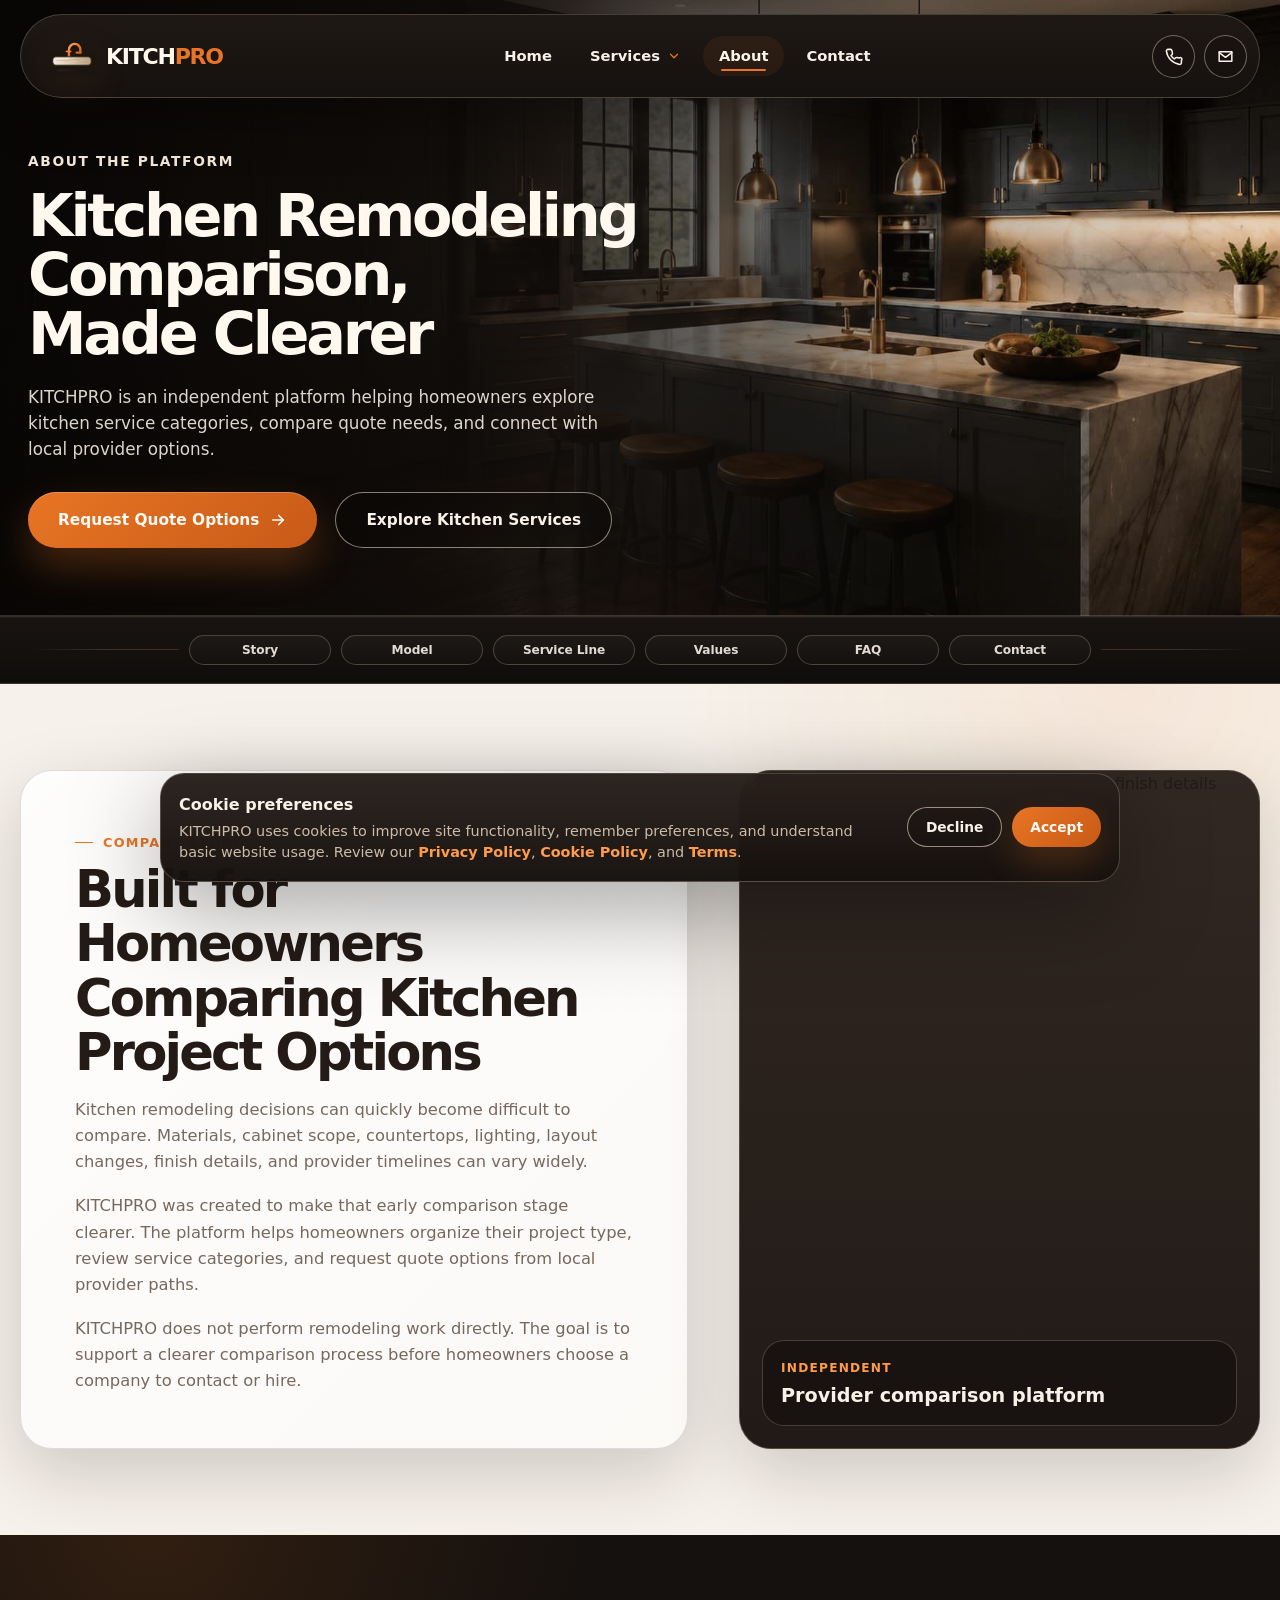
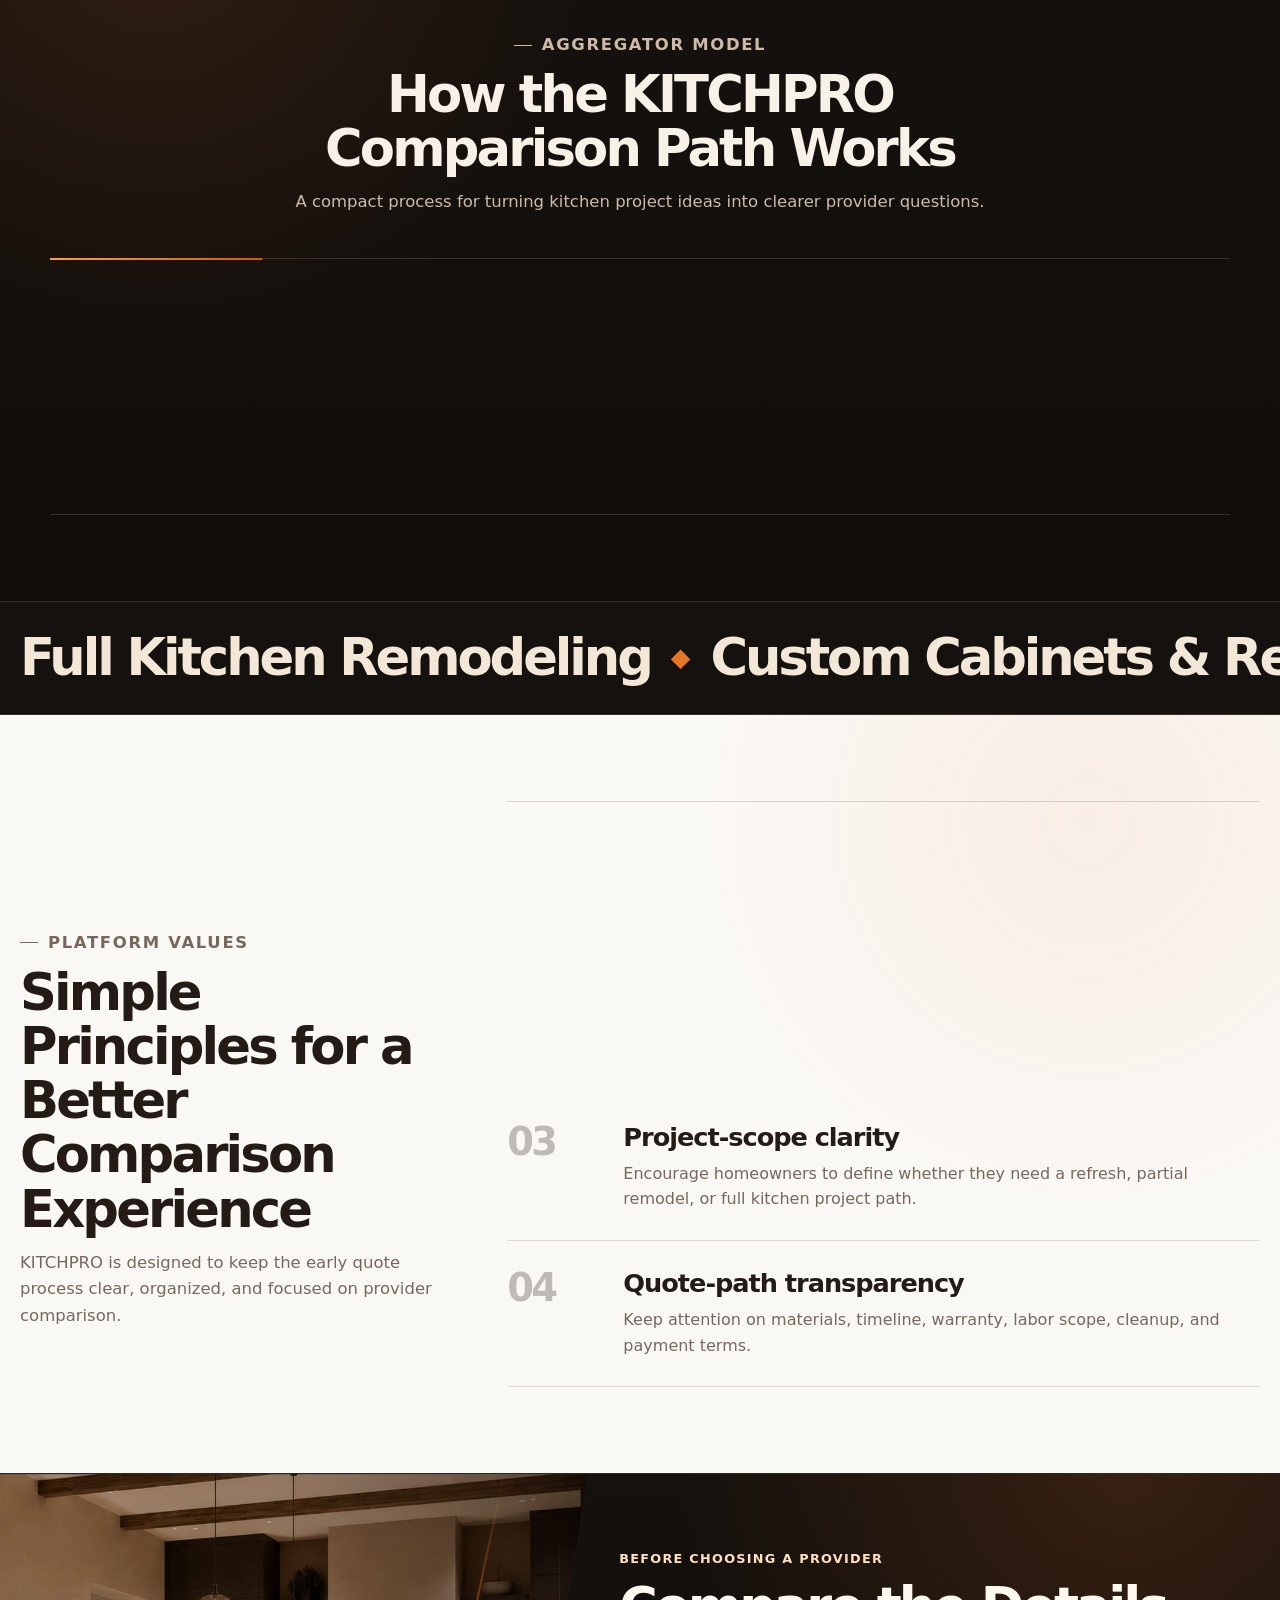
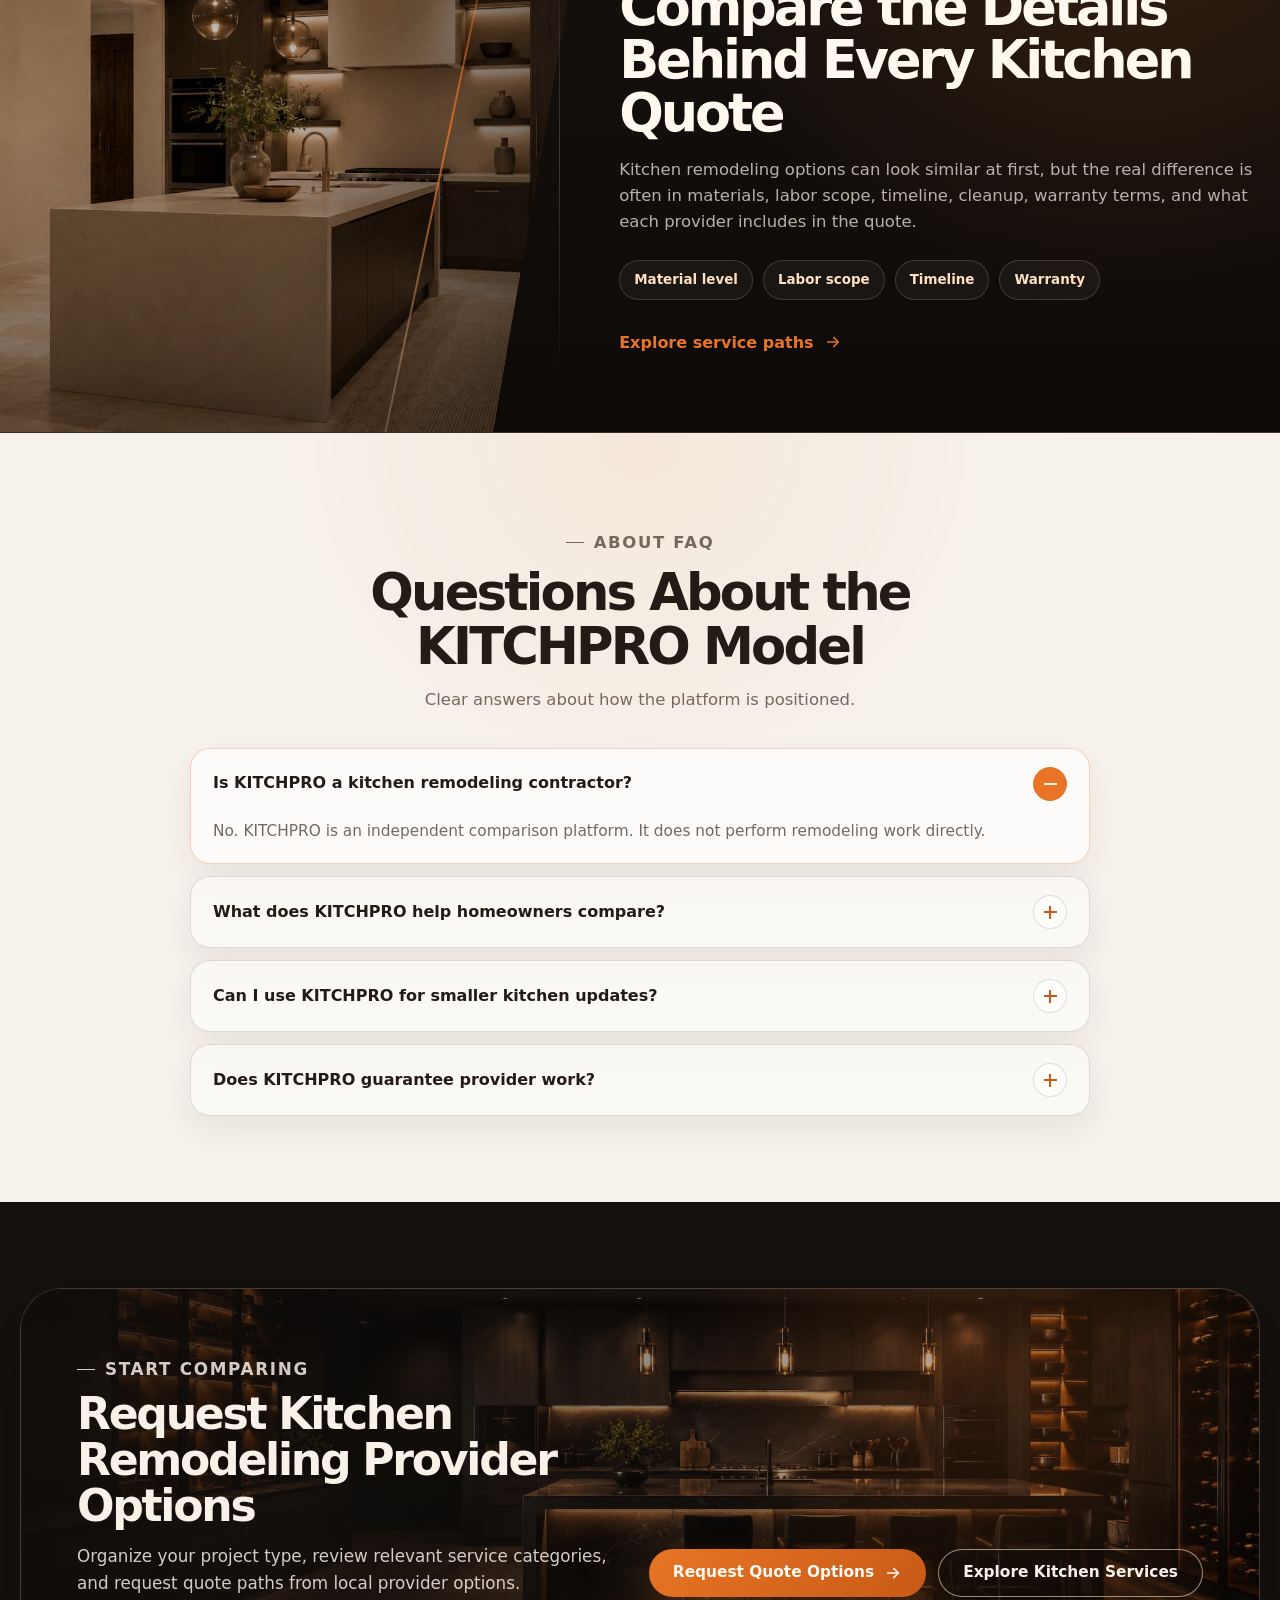
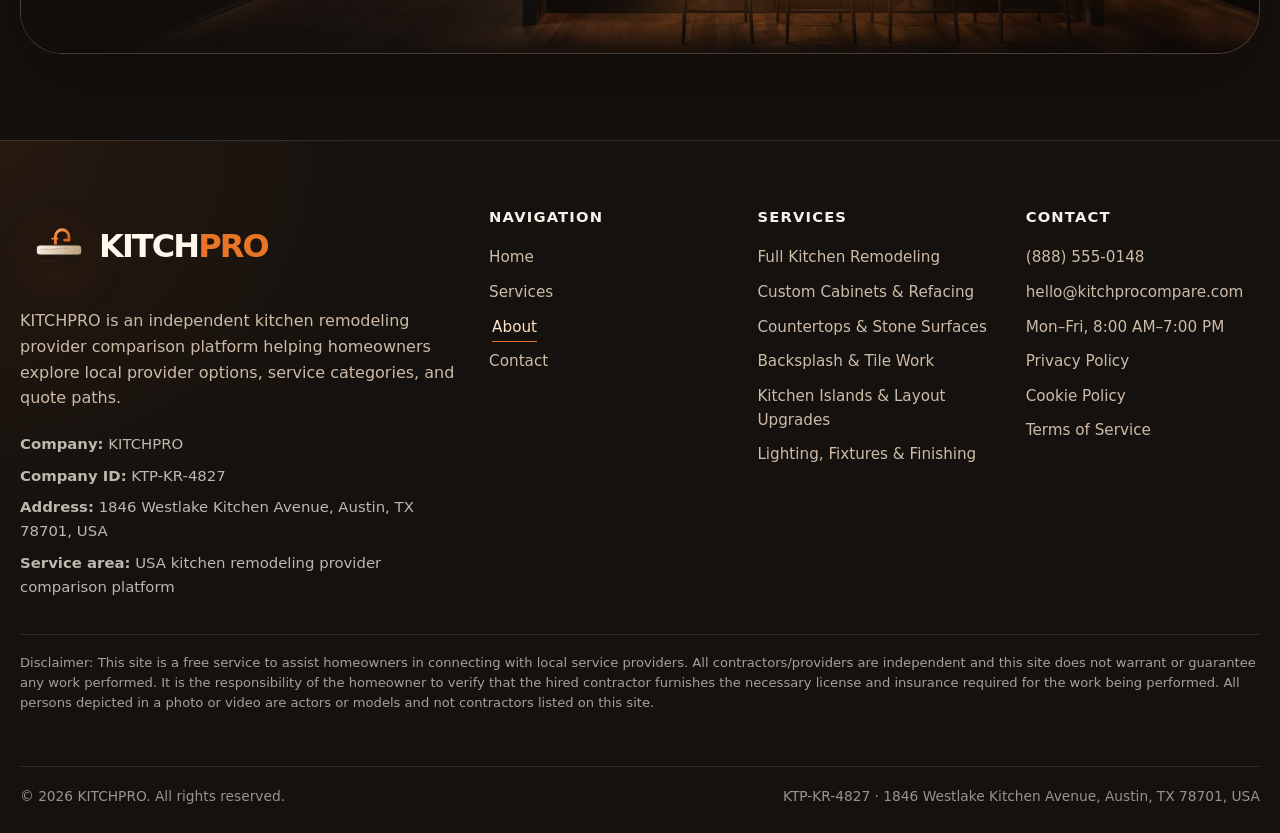
==== commit 35306bf4: "+" ====
--- a/about.html
+++ b/about.html
@@ -480,7 +480,7 @@
         <section class="final-cta section section--dark" id="about-cta" aria-labelledby="about-final-cta-title">
             <div class="container-wide">
                 <div class="final-cta__card shine-panel">
-                    <img src="assets/images/cta-kitchen.jpg"
+                    <img src="assets/images/cta-kitchen-1.jpg"
                         alt="Premium kitchen interior with warm stone and cabinet finishes" />
 
                     <div class="final-cta__content">
--- a/css/style.css
+++ b/css/style.css
@@ -1,49 +1,41 @@
 :root {
-    /* Dark premium base */
     --color-dark: #15110e;
     --color-dark-soft: #1f1915;
     --color-brown-cold: #2a211c;
     --color-brown-card: #342923;
     --color-brown-line: #4a3a31;
 
-    /* Light clean kitchen tones */
     --color-white: #ffffff;
     --color-white-soft: #faf8f5;
     --color-light: #f6f1ea;
     --color-light-warm: #efe4d6;
 
-    /* Beige / natural interior tones */
     --color-beige: #d8c4aa;
     --color-beige-soft: #e8d8c2;
     --color-beige-light: #f3e8d8;
     --color-sand: #c9ae8f;
 
-    /* Pumpkin accent */
     --color-pumpkin: #e87525;
     --color-pumpkin-dark: #c85a17;
     --color-pumpkin-light: #ff9b4a;
     --color-pumpkin-soft: #ffe0c2;
 
-    /* Text */
     --color-text: #241b16;
     --color-text-muted: #77685d;
     --color-text-light: #f8f1e8;
     --color-text-soft: #cdbba8;
 
-    /* Borders and shadows */
     --color-border-light: rgba(42, 33, 28, 0.14);
     --color-border-dark: rgba(255, 255, 255, 0.14);
     --shadow-soft: 0 24px 70px rgba(21, 17, 14, 0.18);
     --shadow-dark: 0 28px 90px rgba(0, 0, 0, 0.34);
 
-    /* Layout */
     --container: 1180px;
     --container-wide: 1320px;
     --section-space: 86px;
     --section-space-sm: 54px;
     --header-height: 82px;
 
-    /* Radius */
     --radius-xs: 10px;
     --radius-sm: 14px;
     --radius-md: 22px;
@@ -51,18 +43,13 @@
     --radius-xl: 42px;
     --radius-pill: 999px;
 
-    /* Typography */
     --font-main: Inter, Manrope, system-ui, -apple-system, BlinkMacSystemFont, "Segoe UI", sans-serif;
 
-    /* Motion */
     --transition-fast: 180ms ease;
     --transition-base: 260ms ease;
     --transition-slow: 420ms ease;
 }
 
-/* =========================
-   RESET / BASE
-========================= */
 
 *,
 *::before,
@@ -168,9 +155,6 @@
     transform: translateY(0);
 }
 
-/* =========================
-   GLOBAL LAYOUT
-========================= */
 
 .page {
     min-height: 100vh;
@@ -287,9 +271,6 @@
     color: var(--color-pumpkin);
 }
 
-/* =========================
-   BRAND / LOGO
-========================= */
 
 .logo {
     display: inline-flex;
@@ -332,9 +313,6 @@
     font-size: 1.8rem;
 }
 
-/* =========================
-   BUTTONS / LINKS
-========================= */
 
 .btn {
     position: relative;
@@ -457,9 +435,6 @@
     background: rgba(232, 117, 37, 0.1);
 }
 
-/* =========================
-   HEADER
-========================= */
 
 .site-header {
     position: sticky;
@@ -704,9 +679,6 @@
     background: rgba(232, 117, 37, 0.1);
 }
 
-/* =========================
-   MOBILE MENU
-========================= */
 
 .mobile-menu {
     position: fixed;
@@ -829,9 +801,6 @@
     gap: 12px;
 }
 
-/* =========================
-   HERO / ANCHOR STRIP GLOBAL
-========================= */
 
 .hero {
     position: relative;
@@ -989,9 +958,6 @@
     transform: scaleX(1);
 }
 
-/* =========================
-   GLOBAL PREMIUM COMPONENTS
-========================= */
 
 .photo-frame {
     position: relative;
@@ -1110,9 +1076,6 @@
     border-bottom: 0;
 }
 
-/* =========================
-   FORMS
-========================= */
 
 .form-grid {
     display: grid;
@@ -1243,9 +1206,6 @@
     display: block;
 }
 
-/* =========================
-   CTA CARD
-========================= */
 
 .final-cta {
     position: relative;
@@ -1317,9 +1277,6 @@
     gap: 12px;
 }
 
-/* =========================
-   FOOTER
-========================= */
 
 .site-footer {
     color: var(--color-text-soft);
@@ -1426,9 +1383,6 @@
     padding-top: 18px;
 }
 
-/* =========================
-   COOKIE BANNER
-========================= */
 
 .cookie-banner {
     position: fixed;
@@ -1491,14 +1445,11 @@
     gap: 10px;
 }
 
-/* =========================
-   RESPONSIVE GLOBAL
-========================= */
 
 @media (max-width: 1100px) {
     :root {
-        --section-space: 72px;
-        --section-space-sm: 46px;
+    --section-space: 72px;
+    --section-space-sm: 46px;
     }
 
     .main-nav {
@@ -1545,9 +1496,9 @@
 
 @media (max-width: 760px) {
     :root {
-        --section-space: 58px;
-        --section-space-sm: 38px;
-        --header-height: 72px;
+    --section-space: 58px;
+    --section-space-sm: 38px;
+    --header-height: 72px;
     }
 
     body {
@@ -1826,9 +1777,6 @@
     white-space: nowrap;
 }
 
-/* =========================
-   FINAL HEADER LOGO BALANCE
-========================= */
 
 .site-header .logo {
     gap: 1px;
@@ -1862,7 +1810,6 @@
     font-size: 1.3rem;
 }
 
-/* чтобы хедер не зажимал крупный логотип */
 .site-header__shell {
     min-height: 74px;
 }
@@ -1914,9 +1861,6 @@
     }
 }
 
-/* =========================
-   FINAL FOOTER LOGO BALANCE
-========================= */
 
 .site-footer .logo--large {
     gap: 1px;
@@ -1973,9 +1917,6 @@
     }
 }
 
-/* =========================
-   FIXED HEADER FIX
-========================= */
 
 .site-header {
     position: fixed;
@@ -1991,7 +1932,6 @@
     pointer-events: auto;
 }
 
-/* чтобы якорные переходы не прятались под fixed header */
 [id] {
     scroll-margin-top: 110px;
 }
@@ -2002,9 +1942,6 @@
     }
 }
 
-/* =========================
-   HEADER NO-JUMP FIX
-========================= */
 
 .site-header,
 .site-header.is-scrolled {
@@ -2030,7 +1967,6 @@
     transform: translateY(1px);
 }
 
-/* scroll-state теперь только визуальный, без изменения размеров */
 .site-header.is-scrolled .site-header__shell {
     background:
         linear-gradient(180deg, rgba(31, 25, 21, 0.98), rgba(21, 17, 14, 0.98)),
@@ -2086,9 +2022,6 @@
     }
 }
 
-/* =========================
-   MOBILE MENU LOGO SIZE
-========================= */
 
 .mobile-menu__top .logo {
     gap: 12px;
@@ -2128,9 +2061,6 @@
     }
 }
 
-/* =========================
-   MOBILE MENU WITH SHARED HEADER
-========================= */
 
 body.menu-open .site-header {
     z-index: 1300;
@@ -2156,7 +2086,6 @@
     display: none !important;
 }
 
-/* burger -> close */
 .mobile-toggle[aria-expanded="true"] {
     border-color: rgba(232, 117, 37, 0.78);
     background: rgba(232, 117, 37, 0.14);
@@ -2196,9 +2125,6 @@
     }
 }
 
-/* =========================
-   ANCHOR STRIP — COMPACT PILLS STYLE
-========================= */
 
 .anchor-strip {
     position: relative;
@@ -2303,7 +2229,6 @@
     transform: scaleX(1);
 }
 
-/* убираем большой отступ, который был от прошлого варианта */
 .anchor-strip+.section,
 .anchor-strip+.section--compact {
     padding-top: var(--section-space);
@@ -2339,9 +2264,6 @@
     }
 }
 
-/* =========================
-   ANCHOR STRIP SIDE FILL
-========================= */
 
 .anchor-strip__inner {
     width: min(100% - 40px, 1220px);
@@ -2393,9 +2315,6 @@
     }
 }
 
-/* =========================
-   ANCHOR STRIP HOVER CLIP FIX
-========================= */
 
 .anchor-strip {
     padding: 14px 0;
@@ -2411,7 +2330,6 @@
     transform: none;
 }
 
-/* оставляем красивый hover без подъёма вверх */
 .anchor-link:hover,
 .anchor-link:focus-visible,
 .anchor-link.is-active {
@@ -2420,9 +2338,6 @@
         inset 0 1px 0 rgba(255, 255, 255, 0.1);
 }
 
-/* =========================
-   FINAL CTA TITLE BALANCE
-========================= */
 
 .final-cta__card {
     grid-template-columns: minmax(0, 1fr) auto;
@@ -2465,9 +2380,6 @@
     }
 }
 
-/* =========================
-   GLOBAL ACCORDION ICON CENTER FIX
-========================= */
 
 body details.faq-item>summary::after,
 body details.scope-strip>summary::after,
@@ -2533,9 +2445,6 @@
     box-shadow: 0 8px 18px rgba(232, 117, 37, 0.14);
 }
 
-/* =========================
-   SERVICES FINAL CTA — MOBILE COMPACT
-========================= */
 
 @media (max-width: 760px) {
     #services-cta {
@@ -2630,4 +2539,181 @@
     #services-cta .final-cta__actions .btn {
         min-height: 46px;
     }
+}
+
+
+@media (max-width: 760px) {
+
+        body .model-section .model-step,
+    body .provider-path .provider-step,
+    body .next-steps-section .next-step,
+    body .values-section .value-line {
+        position: relative;
+        padding-right: 78px;
+    }
+
+        body .values-section .value-line>span {
+        position: absolute;
+        top: 22px;
+        right: 18px;
+        z-index: 2;
+        margin: 0;
+        color: rgba(232, 117, 37, 0.78);
+        font-size: 2.15rem;
+        line-height: 1;
+        letter-spacing: -0.075em;
+        pointer-events: none;
+    }
+
+    body .values-section .value-line:hover>span {
+        color: var(--color-pumpkin-dark);
+    }
+
+        body .model-section .model-step>span {
+        position: absolute;
+        top: 24px;
+        right: 20px;
+        z-index: 2;
+        margin: 0;
+        color: rgba(232, 117, 37, 0.82);
+        font-size: 2rem;
+        font-weight: 800;
+        line-height: 1;
+        letter-spacing: -0.075em;
+        text-transform: none;
+        pointer-events: none;
+    }
+
+        body .provider-path .provider-step__number {
+        position: absolute;
+        top: 24px;
+        right: 20px;
+        z-index: 2;
+        margin: 0;
+        color: rgba(232, 117, 37, 0.78);
+        font-size: 2rem;
+        font-weight: 800;
+        line-height: 1;
+        letter-spacing: -0.075em;
+        text-transform: none;
+        pointer-events: none;
+    }
+
+        body .next-steps-section .next-step>span {
+        position: absolute;
+        top: 24px;
+        right: 20px;
+        z-index: 2;
+        margin: 0;
+        color: rgba(232, 117, 37, 0.78);
+        font-size: 2rem;
+        font-weight: 800;
+        line-height: 1;
+        letter-spacing: -0.075em;
+        text-transform: none;
+        pointer-events: none;
+    }
+
+        body .model-section .model-step h3,
+    body .provider-path .provider-step h3,
+    body .next-steps-section .next-step h3,
+    body .values-section .value-line h3 {
+        max-width: calc(100% - 46px);
+        padding-right: 0;
+    }
+}
+
+@media (max-width: 430px) {
+
+    body .model-section .model-step,
+    body .provider-path .provider-step,
+    body .next-steps-section .next-step,
+    body .values-section .value-line {
+        padding-right: 66px;
+    }
+
+    body .values-section .value-line>span,
+    body .model-section .model-step>span,
+    body .provider-path .provider-step__number,
+    body .next-steps-section .next-step>span {
+        top: 20px;
+        right: 16px;
+        font-size: 1.75rem;
+    }
+
+    body .model-section .model-step h3,
+    body .provider-path .provider-step h3,
+    body .next-steps-section .next-step h3,
+    body .values-section .value-line h3 {
+        max-width: calc(100% - 34px);
+    }
+}
+
+
+@media (max-width: 1100px) {
+    body .hero .hero__inner {
+        text-align: center;
+    }
+
+    body .hero .hero__content {
+        width: 100% !important;
+        max-width: 100% !important;
+        margin-inline: auto !important;
+        padding-left: 0 !important;
+        text-align: center;
+    }
+
+    body .hero .kicker,
+    body .hero .hero__text {
+        margin-left: auto;
+        margin-right: auto;
+        text-align: center;
+    }
+
+    body .hero .hero__title {
+        width: 100% !important;
+        max-width: 100% !important;
+        margin-left: auto !important;
+        margin-right: auto !important;
+        text-align: center;
+        font-size: clamp(2.55rem, 7vw, 4.35rem) !important;
+        line-height: 1.04 !important;
+        letter-spacing: -0.052em !important;
+        text-wrap: balance;
+    }
+
+    body .hero .hero__actions {
+        justify-content: center;
+    }
+
+    body .hero .hero__chips {
+        justify-content: center;
+    }
+}
+
+@media (max-width: 760px) {
+    body .hero .hero__title {
+        font-size: clamp(2.1rem, 9.4vw, 3.05rem) !important;
+        line-height: 1.06 !important;
+        letter-spacing: -0.048em !important;
+    }
+
+    body .hero .hero__text {
+        max-width: 94%;
+    }
+
+    body .hero .hero__actions {
+        width: 100%;
+    }
+}
+
+@media (max-width: 430px) {
+    body .hero .hero__title {
+        font-size: clamp(1.9rem, 9.8vw, 2.65rem) !important;
+        line-height: 1.07 !important;
+    }
+
+    body .hero .kicker {
+        text-align: center;
+    }
 }
--- a/css/about.css
+++ b/css/about.css
@@ -1,6 +1,4 @@
-/* =========================
-   ABOUT HERO — REFERENCE STYLE
-========================= */
+
 
 .about-hero {
     min-height: clamp(600px, 46vw, 720px);
@@ -105,7 +103,7 @@
     backdrop-filter: blur(10px);
 }
 
-/* как на референсе: hero чище, без нижних chips */
+
 .about-hero .hero__chips {
     display: none;
 }
@@ -214,9 +212,7 @@
     }
 }
 
-/* =========================
-   STORY SECTION
-========================= */
+
 
 .story-section {
     overflow: hidden;
@@ -302,9 +298,7 @@
     line-height: 1.2;
 }
 
-/* =========================
-   MODEL SECTION
-========================= */
+
 
 .model-section {
     overflow: hidden;
@@ -393,9 +387,7 @@
     font-size: 0.96rem;
 }
 
-/* =========================
-   SERVICE MARQUEE
-========================= */
+
 
 .service-line-section {
     overflow: hidden;
@@ -480,9 +472,7 @@
     }
 }
 
-/* =========================
-   VALUES SECTION
-========================= */
+
 
 .values-section {
     overflow: hidden;
@@ -567,9 +557,7 @@
     color: var(--color-text-muted);
 }
 
-/* =========================
-   ABOUT FAQ
-========================= */
+
 
 .about-faq {
     background:
@@ -655,9 +643,7 @@
     font-size: 0.96rem;
 }
 
-/* =========================
-   ABOUT JS REVEAL
-========================= */
+
 
 .about-reveal {
     opacity: 0;
@@ -672,9 +658,7 @@
     transform: translateY(0);
 }
 
-/* =========================
-   RESPONSIVE
-========================= */
+
 
 @media (max-width: 1060px) {
 
@@ -812,9 +796,7 @@
     }
 }
 
-/* =========================
-   COMPARISON FOCUS — SLANTED HORIZONTAL BAND
-========================= */
+
 
 .comparison-focus {
     position: relative;
@@ -836,7 +818,7 @@
     align-items: stretch;
 }
 
-/* фото слева без карточки, со скосом */
+
 .comparison-focus__photo {
     position: relative;
     min-height: 420px;
@@ -897,7 +879,7 @@
     filter: saturate(1.08) contrast(1.06) brightness(0.98);
 }
 
-/* текст справа, без карточки */
+
 .comparison-focus__content {
     position: relative;
     min-height: 420px;
@@ -972,7 +954,7 @@
     margin-top: 30px;
 }
 
-/* tablet */
+
 @media (max-width: 980px) {
     .comparison-focus__inner {
         grid-template-columns: 1fr;
@@ -1003,7 +985,7 @@
     }
 }
 
-/* mobile */
+
 @media (max-width: 560px) {
 
     .comparison-focus__photo,
@@ -1033,15 +1015,13 @@
     }
 }
 
-/* =========================
-   COMPARISON FOCUS — FULL BLEED LEFT PHOTO FIX
-========================= */
+
 
 .comparison-focus {
     padding: 0;
 }
 
-/* убираем отступ контейнера: фото теперь начинается от самого левого края */
+
 .comparison-focus__inner {
     width: 100%;
     max-width: none;
@@ -1051,13 +1031,13 @@
     min-height: 430px;
 }
 
-/* само фото скошенное */
+
 .comparison-focus__photo {
     min-height: 430px;
     clip-path: polygon(0 0, 100% 0, calc(100% - 96px) 100%, 0 100%);
 }
 
-/* делаем скос заметнее и дороже */
+
 .comparison-focus__photo::after {
     right: 84px;
     width: 2px;
@@ -1070,7 +1050,7 @@
             transparent);
 }
 
-/* фото должно заполнять всю левую часть без внутренних зазоров */
+
 .comparison-focus__photo img {
     width: 100%;
     height: 100%;
@@ -1079,14 +1059,14 @@
     object-position: center;
 }
 
-/* текст справа оставляем с нормальным контейнерным отступом */
+
 .comparison-focus__content {
     margin-left: -72px;
     padding:
         clamp(42px, 6vw, 86px) max(24px, calc((100vw - 1440px) / 2 + 42px)) clamp(42px, 6vw, 86px) clamp(86px, 8vw, 130px);
 }
 
-/* чтобы линия внутри текста не налезала на скос */
+
 .comparison-focus__content::before {
     left: 42px;
 }
